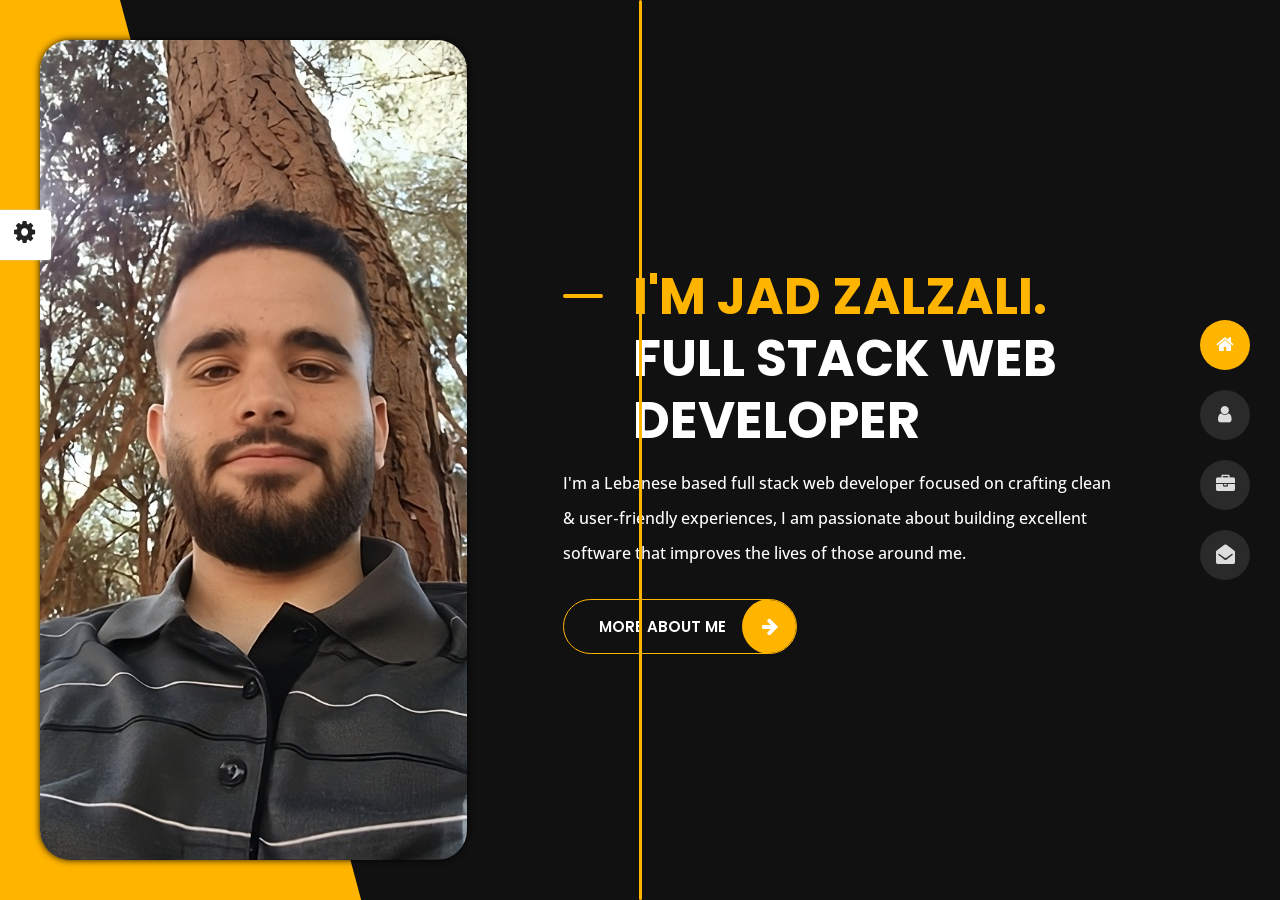
==== index.html @ dc7e5914 "dark to home" ====
﻿<!DOCTYPE html>
<html lang="en">
  
<!-- Mirrored from slimhamdi.net/tunis/demos/dark.html by HTTrack Website Copier/3.x [XR&CO'2014], Sun, 15 Jun 2025 19:54:35 GMT -->
<head>
    <meta charset="utf-8">
    <title>Tunis - Personal Portfolio</title>
    <meta name="viewport" content="width=device-width, initial-scale=1">
    <!-- Template Google Fonts -->
    <link href="https://fonts.googleapis.com/css?family=Poppins:400,400i,500,500i,600,600i,700,700i,800,800i,900,900i" rel="stylesheet">
    <link href="https://fonts.googleapis.com/css?family=Open+Sans:300,400,400i,600,600i,700" rel="stylesheet">
    <!-- Template CSS Files -->
    <link href="css/bootstrap.min.css" rel="stylesheet">
    <link href="css/component.css" rel="stylesheet">
    <link href="css/circle.css" rel="stylesheet">
    <link href="css/font-awesome.min.css" rel="stylesheet">
    <link href="css/style.css" rel="stylesheet">
    <!-- CSS Skin File -->
    <link href="css/skins/yellow.css" rel="stylesheet">
    <!-- Live Style Switcher - demo only -->
    <link rel="alternate stylesheet" type="text/css" title="blue" href="css/skins/blue.css">
    <link rel="alternate stylesheet" type="text/css" title="green" href="css/skins/green.css">
    <link rel="alternate stylesheet" type="text/css" title="yellow" href="css/skins/yellow.css">
    <link rel="alternate stylesheet" type="text/css" title="blueviolet" href="css/skins/blueviolet.css">
    <link rel="alternate stylesheet" type="text/css" title="goldenrod" href="css/skins/goldenrod.css">
    <link rel="alternate stylesheet" type="text/css" title="magenta" href="css/skins/magenta.css">
    <link rel="alternate stylesheet" type="text/css" title="orange" href="css/skins/orange.css">
    <link rel="alternate stylesheet" type="text/css" title="purple" href="css/skins/purple.css">
    <link rel="alternate stylesheet" type="text/css" title="red" href="css/skins/red.css">
    <link rel="alternate stylesheet" type="text/css" title="yellowgreen" href="css/skins/yellowgreen.css">
    <link rel="stylesheet" type="text/css" href="css/styleswitcher.css">
    <!-- Modernizr JS File -->
    <script src="js/modernizr.min.js"></script>
  </head>
  <body class="dark home-page">
    <!-- Live Style Switcher Starts - demo only -->
    <div id="switcher" class="">
      <div class="content-switcher">
        <h4>COLOR SWITCHER</h4>
        <ul>
          <li>
            <a href="#" onclick="setActiveStyleSheet('purple');" title="purple" class="color">
              <img src="img/styleswitcher/purple.png" alt="purple">
            </a>
          </li>
          <li>
            <a href="#" onclick="setActiveStyleSheet('red');" title="red" class="color">
              <img src="img/styleswitcher/red.png" alt="red">
            </a>
          </li>
          <li>
            <a href="#" onclick="setActiveStyleSheet('blueviolet');" title="blueviolet" class="color">
              <img src="img/styleswitcher/blueviolet.png" alt="blueviolet">
            </a>
          </li>
          <li>
            <a href="#" onclick="setActiveStyleSheet('blue');" title="blue" class="color">
              <img src="img/styleswitcher/blue.png" alt="blue">
            </a>
          </li>
          <li>
            <a href="#" onclick="setActiveStyleSheet('goldenrod');" title="goldenrod" class="color">
              <img src="img/styleswitcher/goldenrod.png" alt="goldenrod">
            </a>
          </li>
          <li>
            <a href="#" onclick="setActiveStyleSheet('magenta');" title="magenta" class="color">
              <img src="img/styleswitcher/magenta.png" alt="magenta">
            </a>
          </li>
          <li>
            <a href="#" onclick="setActiveStyleSheet('yellowgreen');" title="yellowgreen" class="color">
              <img src="img/styleswitcher/yellowgreen.png" alt="yellowgreen">
            </a>
          </li>
          <li>
            <a href="#" onclick="setActiveStyleSheet('orange');" title="orange" class="color">
              <img src="img/styleswitcher/orange.png" alt="orange">
            </a>
          </li>
          <li>
            <a href="#" onclick="setActiveStyleSheet('green');" title="green" class="color">
              <img src="img/styleswitcher/green.png" alt="green">
            </a>
          </li>
          <li>
            <a href="#" onclick="setActiveStyleSheet('yellow');" title="yellow" class="color">
              <img src="img/styleswitcher/yellow.png" alt="yellow">
            </a>
          </li>
        </ul>
        <h4>TRANSITION DIRECTION</h4>
        <div class="flex justify-between transition-direction">
          <div id="cornertopleft">
            <div class="arrow cornertopleft"></div>
          </div>
          <div class="active" id="top">
            <div class="arrow top"></div>
          </div>
          <div id="cornertopright">
            <div class="arrow cornertopright"></div>
          </div>
        </div>
        <div class="flex justify-between transition-direction">
          <div id="left">
            <div class="arrow left"></div>
          </div>
          <div id="right">
            <div class="arrow right"></div>
          </div>
        </div>
        <div class="flex justify-between transition-direction">
          <div id="cornerbottomleft">
            <div class="arrow cornerbottomleft"></div>
          </div>
          <div id="bottom">
            <div class="arrow bottom"></div>
          </div>
          <div id="cornerbottomright">
            <div class="arrow cornerbottomright"></div>
          </div>
        </div>
        <span>Navigate between sections to see the effect.</span>
        <div id="hideSwitcher">&times;</div>
      </div>
    </div>
    <div id="showSwitcher" class="styleSecondColor">
      <i class="fa fa-cog fa-spin"></i>
    </div>
    <!-- Live Style Switcher Ends - demo only -->
    <!-- PRELOADER STARTS -->
    <div id="preloader">
      <div class="line"></div>
    </div>
    <!-- PRELOADER ENDS -->
    <!-- Header Starts -->
    <header class="header" id="navbar-collapse-toggle">
      <!-- Fixed Navigation Starts -->
      <ul id="desktop-nav" class="icon-menu d-none d-lg-block">
        <li class="icon-box desktop-nav-element active">
          <i class="fa fa-home"></i>
          <div>
            <h2>Home</h2>
          </div>
        </li>
        <li class="icon-box desktop-nav-element">
          <i class="fa fa-user"></i>
          <div>
            <h2>About</h2>
          </div>
        </li>
        <li class="icon-box desktop-nav-element">
          <i class="fa fa-briefcase"></i>
          <div>
            <h2>Portfolio</h2>
          </div>
        </li>
        <li class="icon-box desktop-nav-element">
          <i class="fa fa-envelope-open"></i>
          <div>
            <h2>Contact</h2>
          </div>
        </li>
        <!--<li class="icon-box desktop-nav-element">
          <i class="fa fa-comments"></i>
          <div>
            <h2>Blog</h2>
          </div>
        </li>-->
      </ul>
      <!-- Fixed Navigation Ends -->
      <!-- Mobile Menu Starts -->
      <nav class="d-block d-lg-none">
        <div class="inputmobile" id="inputmobile">
          <div id="trigger-mobile" class="trigger-mobile">
            <span></span>
            <span></span>
            <span></span>
          </div>
          <ul class="list-unstyled" id="mobile-nav">
            <li class="mobile-nav-element home-link active">
              <div>
                <i class="fa fa-home"></i>
                <span>Home</span>
              </div>
            </li>
            <li class="mobile-nav-element">
              <div>
                <i class="fa fa-user"></i>
                <span>About</span>
              </div>
            </li>
            <li class="mobile-nav-element">
              <div>
                <i class="fa fa-folder-open"></i>
                <span>Portfolio</span>
              </div>
            </li>
            <li class="mobile-nav-element">
              <div>
                <i class="fa fa-envelope-open"></i>
                <span>Contact</span>
              </div>
            </li>
            <li class="mobile-nav-element">
              <div>
                <i class="fa fa-comments"></i>
                <span>Blog</span>
              </div>
            </li>
          </ul>
        </div>
      </nav>
      <!-- Mobile Menu Ends -->
    </header>
    <!-- Header Ends -->
    <!-- Main Content Starts -->
    <div class="pages">
      <!-- Home Starts -->
      <div class="page page--current" id="home">
        <div class="home">
          <div class="container-fluid main-container container-home p-0">
            <div class="color-block d-none d-lg-block"></div>
            <div class="row home-details-container align-items-center">
			  <img class="col-lg-4 position-fixed d-none d-lg-block" src="me.png" alt="">
              <div class="col-12 col-lg-8 offset-lg-4 home-details text-left text-sm-center text-lg-left">
                <div>
                  <img src="img/img-mobile.jpg" class="img-fluid main-img-mobile d-none d-sm-block d-lg-none" alt="my picture">
                  <h1 class="text-uppercase poppins-font">I'm Jad Zalzali. <span>Full Stack Web Developer</span>
                  </h1>
                  <p class="open-sans-font">I'm a Lebanese based full stack web developer focused on crafting clean & user‑friendly experiences, I am passionate about building excellent software that improves the lives of those around me.</p>
                  <a id="link-about" class="button">
                    <span class="button-text">more about me</span>
                    <span class="button-icon fa fa-arrow-right"></span>
                  </a>
                </div>
              </div>
            </div>
          </div>
        </div>
      </div>
      <!-- Home Ends -->
      <!-- About Starts -->
      <div class="page" id="about">
        <!-- Main Content Starts -->
        <!-- Section Title Starts -->
        <div class="title-section text-left text-sm-center">
          <h2>ABOUT <span>ME</span>
          </h2>
          <span class="title-bg">Resume</span>
        </div>
        <!-- Section Title Ends -->
        <div class="about">
          <div class="main-content">
            <div class="container">
              <div class="row">
                <!-- Personal Info Starts -->
                <div class="col-12 col-lg-5 col-xl-6">
                  <div class="row">
                    <div class="col-12">
                      <h3 class="text-uppercase custom-title mb-0 ft-wt-600">personal infos</h3>
                    </div>
                    <div class="col-12 d-block d-sm-none">
                      <img src="img/img-mobile.jpg" class="img-fluid main-img-mobile" alt="my picture">
                    </div>
                    <div class="col-6">
                      <ul class="about-list list-unstyled open-sans-font">
                        <li>
                          <span class="title">first name :</span>
                          <span class="value d-block d-sm-inline-block d-lg-block d-xl-inline-block">Jad</span>
                        </li>
                        <li>
                          <span class="title">last name :</span>
                          <span class="value d-block d-sm-inline-block d-lg-block d-xl-inline-block">Zalzali</span>
                        </li>
                        <li>
                          <span class="title">Age :</span>
                          <span class="value d-block d-sm-inline-block d-lg-block d-xl-inline-block">21 Years</span>
                        </li>
                        <li>
                          <span class="title">Nationality :</span>
                          <span class="value d-block d-sm-inline-block d-lg-block d-xl-inline-block">Lebanese</span>
                        </li>
                        <li>
                          <span class="title">Freelance :</span>
                          <span class="value d-block d-sm-inline-block d-lg-block d-xl-inline-block">Available</span>
                        </li>
                      </ul>
                    </div>
                    <div class="col-6">
                      <ul class="about-list list-unstyled open-sans-font">
                        <li>
                          <span class="title">Address :</span>
                          <span class="value d-block d-sm-inline-block d-lg-block d-xl-inline-block">Lebanon , Beirut</span>
                        </li>
                        <li>
                          <span class="title">phone :</span>
                          <span class="value d-block d-sm-inline-block d-lg-block d-xl-inline-block">+96181618383</span>
                        </li>
                        <li>
                          <span class="title">Email :</span>
                          <span class="value d-block d-sm-inline-block d-lg-block d-xl-inline-block">jadzalzali2004@gmail.com</span>
                        </li>
                        <li>
                          <span class="title">Languages :</span>
                          <span class="value d-block d-sm-inline-block d-lg-block d-xl-inline-block">English, Arabic</span>
                        </li>
                      </ul>
                    </div>
                    <div class="col-12 mt-3">
                      <a class="button" href="Jad_Zalzali_CV_.pdf" download>
                        <span class="button-text">Download CV</span>
                        <span class="button-icon fa fa-download"></span>
                      </a>
                    </div>
                  </div>
                </div>
                <!-- Personal Info Ends -->
                <!-- Boxes Starts -->
                <div class="col-12 col-lg-7 col-xl-6 mt-5 mt-lg-0">
                  <div class="row">
                    <div class="col-6">
                      <div class="box-stats with-margin">
                        <h3 class="poppins-font position-relative">3</h3>
                        <p class="open-sans-font m-0 position-relative text-uppercase">years of <span class="d-block">experience</span>
                        </p>
                      </div>
                    </div>
                    <div class="col-6">
                      <div class="box-stats with-margin">
                        <h3 class="poppins-font position-relative">10</h3>
                        <p class="open-sans-font m-0 position-relative text-uppercase">completed <span class="d-block">projects</span>
                        </p>
                      </div>
                    </div>
                  </div>
                </div>
                <!-- Boxes Ends -->
              </div>
              <hr class="separator">
              <!-- Skills Starts -->
              <div class="row">
                <div class="col-12">
                  <h3 class="text-uppercase pb-4 pb-sm-5 mb-3 mb-sm-0 text-left text-sm-center custom-title ft-wt-600">My Skills</h3>
                </div>
                <div class="col-6 col-md-3 mb-3 mb-sm-5">
                  <div class="c100 p100">
                    <span>100%</span>
                    <div class="slice">
                      <div class="bar"></div>
                      <div class="fill"></div>
                    </div>
                  </div>
                  <h6 class="text-uppercase open-sans-font text-center mt-2 mt-sm-4">html</h6>
                </div>
                <div class="col-6 col-md-3 mb-3 mb-sm-5">
                  <div class="c100 p95">
                    <span>95%</span>
                    <div class="slice">
                      <div class="bar"></div>
                      <div class="fill"></div>
                    </div>
                  </div>
                  <h6 class="text-uppercase open-sans-font text-center mt-2 mt-sm-4">javascript</h6>
                </div>
                <div class="col-6 col-md-3 mb-3 mb-sm-5">
                  <div class="c100 p95">
                    <span>95%</span>
                    <div class="slice">
                      <div class="bar"></div>
                      <div class="fill"></div>
                    </div>
                  </div>
                  <h6 class="text-uppercase open-sans-font text-center mt-2 mt-sm-4">css</h6>
                </div>
                <div class="col-6 col-md-3 mb-3 mb-sm-5">
                  <div class="c100 p90">
                    <span>90%</span>
                    <div class="slice">
                      <div class="bar"></div>
                      <div class="fill"></div>
                    </div>
                  </div>
                  <h6 class="text-uppercase open-sans-font text-center mt-2 mt-sm-4">php/Laravel</h6>
                </div>
                <div class="col-6 col-md-3 mb-3 mb-sm-5">
                  <div class="c100 p95">
                    <span>95%</span>
                    <div class="slice">
                      <div class="bar"></div>
                      <div class="fill"></div>
                    </div>
                  </div>
                  <h6 class="text-uppercase open-sans-font text-center mt-2 mt-sm-4">C#/Dotnet</h6>
                </div>
                <div class="col-6 col-md-3 mb-3 mb-sm-5">
                  <div class="c100 p70">
                    <span>70%</span>
                    <div class="slice">
                      <div class="bar"></div>
                      <div class="fill"></div>
                    </div>
                  </div>
                  <h6 class="text-uppercase open-sans-font text-center mt-2 mt-sm-4">Angular</h6>
                </div>
                <div class="col-6 col-md-3 mb-3 mb-sm-5">
                  <div class="c100 p90">
                    <span>90%</span>
                    <div class="slice">
                      <div class="bar"></div>
                      <div class="fill"></div>
                    </div>
                  </div>
                  <h6 class="text-uppercase open-sans-font text-center mt-2 mt-sm-4">ReactJS</h6>
                </div>
                <div class="col-6 col-md-3 mb-3 mb-sm-5">
                  <div class="c100 p90">
                    <span>90%</span>
                    <div class="slice">
                      <div class="bar"></div>
                      <div class="fill"></div>
                    </div>
                  </div>
                  <h6 class="text-uppercase open-sans-font text-center mt-2 mt-sm-4">React-Native</h6>
                </div>
                <div class="col-6 col-md-3 mb-3 mb-sm-5">
                  <div class="c100 p80">
                    <span>80%</span>
                    <div class="slice">
                      <div class="bar"></div>
                      <div class="fill"></div>
                    </div>
                  </div>
                  <h6 class="text-uppercase open-sans-font text-center mt-2 mt-sm-4">C++</h6>
                </div>
                <div class="col-6 col-md-3 mb-3 mb-sm-5">
                  <div class="c100 p90">
                    <span>90%</span>
                    <div class="slice">
                      <div class="bar"></div>
                      <div class="fill"></div>
                    </div>
                  </div>
                  <h6 class="text-uppercase open-sans-font text-center mt-2 mt-sm-4">Java</h6>
                </div>
                <div class="col-6 col-md-3 mb-3 mb-sm-5">
                  <div class="c100 p75">
                    <span>75%</span>
                    <div class="slice">
                      <div class="bar"></div>
                      <div class="fill"></div>
                    </div>
                  </div>
                  <h6 class="text-uppercase open-sans-font text-center mt-2 mt-sm-4">Python</h6>
                </div>
                <div class="col-6 col-md-3 mb-3 mb-sm-5">
                  <div class="c100 p75">
                    <span>75%</span>
                    <div class="slice">
                      <div class="bar"></div>
                      <div class="fill"></div>
                    </div>
                  </div>
                  <h6 class="text-uppercase open-sans-font text-center mt-2 mt-sm-4">CyberSecurity</h6>
                </div>
              </div>
              <!-- Skills Ends -->
              <hr class="separator mt-1">
              <!-- Experience & Education Starts -->
              <div class="row">
                <div class="col-12">
                  <h3 class="text-uppercase pb-5 mb-0 text-left text-sm-center custom-title ft-wt-600">Experience <span>&</span> Education </h3>
                </div>
                <div class="col-lg-6 m-15px-tb">
                  <div class="resume-box">
                    <ul>
                      <li>
                        <div class="icon">
                          <i class="fa fa-briefcase"></i>
                        </div>
                        <span class="time open-sans-font text-uppercase">October 2024 - March 2025 </span>
                        <h5 class="poppins-font text-uppercase">Laravel Backend Development Intern<span class="place open-sans-font">XpertBot Academy (Remote)</span>
                        </h5>
                        <p class="open-sans-font">
                          <ul>
                            <li>
                                Developed backend solutions with a focus on API integration, database management, and efficient code.
                            </li>
                            <li>
                                Contributed to creating database migrations and optimizing server-side performance.
                            </li>
                            <li>
                                Collaborated with the team to ensure system stability and improve user-facing features.
                            </li>
                          </ul>
                        </p>
                      </li>
                      <li>
                        <div class="icon">
                          <i class="fa fa-briefcase"></i>
                        </div>
                        <span class="time open-sans-font text-uppercase">July 2024 - September 2024</span>
                        <h5 class="poppins-font text-uppercase">Full Stack Web Development Intern <span class="place open-sans-font"> - Vanrise Solutions Company - Beirut, Lebanon (Remote)</span>
                        </h5>
                        <p class="open-sans-font">
                          <ul>
                            <li>
                                Developed full-stack applications with JavaScript, AngularJS, and ASP.NET, focusing on API design and database management.
                            </li>
                            <li>
                                Implemented data entry pages for client and phone number management, improving accuracy and user experience.
                            </li>
                            <li>
                                Collaborated with a team of 5 developers to create data reports and ensure security through password encryption.
                            </li>
                          </ul>
                        </p>
                      </li>
                      <li>
                        <div class="icon">
                          <i class="fa fa-briefcase"></i>
                        </div>
                        <span class="time open-sans-font text-uppercase">June 2024 - August 2024</span>
                        <h5 class="poppins-font text-uppercase">Full Stack Web Development Intern<span class="place open-sans-font"> - Codewave Company - Nabatieh, Lebanon(Remote)</span>
                        </h5>
                        <p class="open-sans-font">
                          <ul>
                            <li>
                                Gained hands-on experience with .NET Core and C#, contributing to a project streamlining operations for local clients.
                            </li>
                            <li>
                                Worked with Entity Framework Core to enhance database performance, increasing application speed by 20%.
                            </li>
                            <li>
                                Developed responsive web applications using ASP.NET Core, Blazor, and Web API, receiving positive feedback for user experience.
                            </li>
                        </p>
                      </li>
                    </ul>
                  </div>
                </div>
                <div class="col-lg-6 m-15px-tb">
                  <div class="resume-box">
                    <ul>
                      <li>
                        <div class="icon">
                          <i class="fa fa-graduation-cap"></i>
                        </div>
                        <span class="time open-sans-font text-uppercase">2022-2025</span>
                        <h5 class="poppins-font text-uppercase">Bachelor Degree <span class="place open-sans-font">Antonine Univeristy</span>
                        </h5>
                        <p class="open-sans-font">Finished my Bachelor's Degree majoring in Computer Science at Antonine Univeristy</p>
                      </li>
                    </ul>
                  </div>
                </div>
              </div>
              <!-- Experience & Education Ends -->
            </div>
          </div>
        </div>
        <!-- Main Content Ends -->
      </div>
      <!-- About Ends -->
      <!-- Portfolio Starts -->
      <div class="page" id="portfolio">
        <!-- Main Content Starts -->
        <div class="portfolio">
          <!-- Page Title Starts -->
          <div class="title-section text-left text-sm-center">
            <h2>my <span>portfolio</span>
            </h2>
            <span class="title-bg">works</span>
          </div>
          <!-- Page Title Ends -->
          <div class="main-content text-center">
            <div id="grid-gallery" class="container grid-gallery">
              <!-- Portfolio Grid Starts -->
              <div class="grid-wrap">
                <ul class="row grid gridlist">
                  <!-- Portfolio Item Starts -->
                  <li>
                    <figure>
                      <img src="deliveryProject.png" alt="Portolio Image">
                      <div>
                        <span>Delivery Web Application</span>
                      </div>
                    </figure>
                  </li>
                  <!-- Portfolio Item Ends -->
                  <!-- Portfolio Item Starts -->
                  
                  <!-- Portfolio Item Ends -->
                  <!-- Portfolio Item Starts -->
                  <li>
                    <figure>
                      <img src="DocuGov.png" alt="Portolio Image">
                      <div>
                        <span>Governmental Documents Preparation<br>Frontend
                      </div>
                    </figure>
                  </li>
                  <!-- Portfolio Item Ends -->
                  <!-- Portfolio Item Starts -->
                  <li>
                    <figure>
                      <img src="DocuGov2.png" alt="Portolio Image">
                      <div>
                        <span>Governmental Documents Preparation<br>Backend</span>
                      </div>
                    </figure>
                  </li>
                  <!-- Portfolio Item Ends -->
                  <!-- Portfolio Item Starts -->
                  <li>
                    <figure>
                      <img src="TaskProject.png" alt="Portolio Image">
                      <div>
                        <span>Task Management System</span>
                      </div>
                    </figure>
                  </li>
                </ul>
              </div>
              <!-- Portfolio Grid Ends -->
              <!-- Portfolio Details Starts -->
              <div class="slideshow">
                <ul>
                  <li>
                    <figure>
                      <!-- Project Details Starts -->
                      <figcaption>
                        <h3>Youtube Project</h3>
                        <div class="row open-sans-font">
                          <div class="col-6 mb-2">
                            <i class="fa fa-file-text-o pr-2"></i>
                            <span class="project-label">Project </span>: <span class="ft-wt-600 uppercase">Delivery Application</span>
                          </div>
                          <div class="col-6 mb-2">
                            <i class="fa fa-user-o pr-2"></i>
                            <span class="project-label">Technology Used </span>: <span class="ft-wt-600 uppercase">Laravel (MVC)</span>
                          </div>
                          <div class="col-6 mb-2">
                            <i class="fa fa-code pr-2"></i>
                            <span class="project-label">Purpose </span>: <span class="ft-wt-600 uppercase">Personal Project</span>
                          </div>
                          <div class="col-6 mb-2">
                            <i class="fa fa-external-link pr-2"></i>
                            <span class="project-label">Preview </span>: <span class="ft-wt-600 uppercase">
                              <a href="https://youtu.be/VWlkhI1VOcM" target="_blank">Watch Demo</a>
                            </span>
                          </div>
                        </div>
                      </figcaption>
                      <!-- Project Details Ends -->
                      <!-- Main Project Content Starts -->
                      <div class="videocontainer">
                        <iframe class="youtube-video" src="https://www.youtube.com/embed/VWlkhI1VOcM?enablejsapi=1&amp;version=3&amp;playerapiid=ytplayer" allowfullscreen></iframe>
                      </div>
                      <!-- Main Project Content Ends -->
                    </figure>
                  </li>
                  <li>
                    <figure>
                      <!-- Project Details Starts -->
                      <figcaption>
                        <h3>Youtube Project</h3>
                        <div class="row open-sans-font">
                          <div class="col-6 mb-2">
                            <i class="fa fa-file-text-o pr-2"></i>
                            <span class="project-label">Project </span>: <span class="ft-wt-600 uppercase">Governmental Documents Preparation</span>
                          </div>
                          <div class="col-6 mb-2">
                            <i class="fa fa-user-o pr-2"></i>
                            <span class="project-label">Technology Used </span>: <span class="ft-wt-600 uppercase">Frontend (React Native)</span>
                          </div>
                          <div class="col-6 mb-2">
                            <i class="fa fa-code pr-2"></i>
                            <span class="project-label">Purpose </span>: <span class="ft-wt-600 uppercase">Personal Project</span>
                          </div>
                          <div class="col-6 mb-2">
                            <i class="fa fa-external-link pr-2"></i>
                            <span class="project-label">Preview </span>: <span class="ft-wt-600 uppercase">
                              <!--<a href="#" target="_blank">Preview</a>-->
                              <p>Pending...</p>
                            </span>
                          </div>
                        </div>
                      </figcaption>
                      


                      <!--
                      <div id="slider" class="carousel slide portfolio-slider" data-ride="carousel" data-interval="false">
                        <ol class="carousel-indicators">
                          <li data-target="#slider" data-slide-to="0" class="active"></li>
                          <li data-target="#slider" data-slide-to="1"></li>
                          <li data-target="#slider" data-slide-to="2"></li>
                        </ol>
                        <div class="carousel-inner">
                          <div class="carousel-item active">
                            <img src="img/projects/project-3.jpg" alt="slide 1">
                          </div>
                          <div class="carousel-item">
                            <img src="img/projects/project-2.jpg" alt="slide 2">
                          </div>
                          <div class="carousel-item">
                            <img src="img/projects/project-1.jpg" alt="slide 3">
                          </div>
                        </div>
                      </div>-->
                      <img src="underconstruction.png" alt="Portolio Image">
                      <!-- Main Project Content Ends -->
                    </figure>
                  </li>
                  <!-- Portfolio Item Detail Ends -->
                  <!-- Portfolio Item Detail Starts -->
                  <li>
                    <figure>
                      <!-- Project Details Starts -->
                      <figcaption>
                        <h3>Youtube Project</h3>
                        <div class="row open-sans-font">
                          <div class="col-6 mb-2">
                            <i class="fa fa-file-text-o pr-2"></i>
                            <span class="project-label">Project </span>: <span class="ft-wt-600 uppercase">Governmental Documents Preparation</span>
                          </div>
                          <div class="col-6 mb-2">
                            <i class="fa fa-user-o pr-2"></i>
                            <span class="project-label">Technology Used </span>: <span class="ft-wt-600 uppercase">Backend (Node.js - Express.js)</span>
                          </div>
                          <div class="col-6 mb-2">
                            <i class="fa fa-code pr-2"></i>
                            <span class="project-label">Purpose </span>: <span class="ft-wt-600 uppercase">Final Year Project</span>
                          </div>
                          <div class="col-6 mb-2">
                            <i class="fa fa-external-link pr-2"></i>
                            <span class="project-label">Preview </span>: <span class="ft-wt-600 uppercase">
                              <!--<a href="#" target="_blank">www.envato.com</a>-->
                              <p>Pending...</p>
                            </span>
                          </div>
                        </div>
                      </figcaption>
                      <!-- Project Details Ends -->
                      <!-- Main Project Content Starts -->
                      <img src="underconstruction.png" alt="Project Under Construction" style="width: 100%; max-height: 400px;">
                      <!-- Main Project Content Ends -->
                    </figure>
                  </li>
                  <!-- Portfolio Item Detail Ends -->
                  <!-- Portfolio Item Detail Starts -->
                  <li>
                    <figure>
                      <!-- Project Details Starts -->
                      <figcaption>
                        <h3>Youtube Project</h3>
                        <div class="row open-sans-font">
                          <div class="col-6 mb-2">
                            <i class="fa fa-file-text-o pr-2"></i>
                            <span class="project-label">Project </span>: <span class="ft-wt-600 uppercase">Task Management System</span>
                          </div>
                          <div class="col-6 mb-2">
                            <i class="fa fa-user-o pr-2"></i>
                            <span class="project-label">Technology Used </span>: <span class="ft-wt-600 uppercase">(Dotnet entity framework)</span>
                          </div>
                          <div class="col-6 mb-2">
                            <i class="fa fa-code pr-2"></i>
                            <span class="project-label">Purpose </span>: <span class="ft-wt-600 uppercase">Personal Project</span>
                          </div>
                          <div class="col-6 mb-2">
                            <i class="fa fa-external-link pr-2"></i>
                            <span class="project-label">Preview </span>: <span class="ft-wt-600 uppercase">
                              <a href="https://youtu.be/h3PKawi5094" target="_blank">View Demo</a>
                            </span>
                          </div>
                        </div>
                      </figcaption>
                      <!-- Project Details Ends -->
                      <!-- Main Project Content Starts -->
                      <div class="videocontainer">
                        <iframe class="youtube-video" src="https://www.youtube.com/embed/h3PKawi5094?enablejsapi=1&amp;version=3&amp;playerapiid=ytplayer" allowfullscreen></iframe>
                      </div>                      <!-- Main Project Content Ends -->
                    </figure>
                  </li>
                </ul>
                <!-- Portfolio Navigation Starts -->
                <nav>
                  <span class="icon nav-prev">
                    <img src="img/projects/navigation/left-arrow.png" alt="previous">
                  </span>
                  <span class="icon nav-next">
                    <img src="img/projects/navigation/right-arrow.png" alt="next">
                  </span>
                  <span class="nav-close">
                    <img src="img/projects/navigation/close-button.png" alt="close">
                  </span>
                </nav>
                <!-- Portfolio Navigation Ends -->
              </div>
            </div>
          </div>
        </div>
        <!-- Main Content Ends -->
      </div>
      <!-- Portfolio Ends -->
      <!-- Contact Starts -->
      <div class="page" id="contact">
        <div class="contact">
          <div class="title-section text-left text-sm-center">
            <h2>get in <span>touch</span>
            </h2>
            <span class="title-bg">contact</span>
          </div>
          <div class="main-content">
            <div class="container">
              <div class="row">
                <!-- Left Side Starts -->
                <div class="col-12 col-lg-4">
                  <h3 class="text-uppercase custom-title mb-0 ft-wt-600 pb-3">Don't be shy !</h3>
                  <p class="open-sans-font mb-3">Feel free to get in touch with me. I am always open to discussing new projects, creative ideas or opportunities to be part of your visions.</p>
                  <p class="open-sans-font custom-span-contact position-relative">
                    <i class="fa fa-envelope-open position-absolute"></i>
                    <span class="d-block">mail me</span>jadzalzali2004@mail.com
                  </p>
                  <p class="open-sans-font custom-span-contact position-relative">
                    <i class="fa fa-phone-square position-absolute"></i>
                    <span class="d-block">call me</span>+96181618383
                  </p>
                  <ul class="social list-unstyled pt-1 mb-5">
                    <li class="facebook">
                      <a title="Facebook" href="https://www.facebook.com/jad.zalzali.98" target="_blank">
                        <i class="fa fa-facebook"></i>
                      </a>
                    </li>
                    <li class="instagram">
                      <a title="instagram" href="https://www.instagram.com/jad_zalzali/" target="_blank">
                        <i class="fa fa-instagram"></i>
                      </a>
                    </li>
                    <li class="twitter">
                      <a title="Twitter" href="https://x.com/Jad01187709" target="_blank">
                        <i class="fa fa-twitter"></i>
                      </a>
                    </li>
                    <li class="youtube">
                      <a title="Youtube" href="https://www.youtube.com/@jad6174" target="_blank">
                        <i class="fa fa-youtube"></i>
                      </a>
                    </li>
                    <li class="linkedin">
                      <a title="linkedin" href="#" target="_blank">
                        <i class="fa fa-linkedin"></i>
                      </a>
                    </li>
                  </ul>
                </div>
                <!-- Left Side Ends -->
                <!-- Contact Form Starts -->
                <div class="col-12 col-lg-8">
                  <form class="contactform" method="post" action="https://slimhamdi.net/tunis/demos/php/process-form.php" id="contact-form">
                    <div class="contactform">
                      <div class="row">
                        <div class="col-12 col-md-4">
                          <input autocomplete="off" type="text" name="user_name" placeholder="YOUR NAME">
                        </div>
                        <div class="col-12 col-md-4">
                          <input autocomplete="off" type="email" name="user_email" placeholder="YOUR EMAIL">
                        </div>
                        <div class="col-12 col-md-4">
                          <input autocomplete="off" type="text" name="subject" placeholder="YOUR SUBJECT">
                        </div>
                        <div class="col-12">
                          <textarea name="message" placeholder="YOUR MESSAGE"></textarea>
                          <button type="submit" class="button">
                            <span class="button-text">Send Message</span>
                            <span class="button-icon fa fa-send"></span>
                          </button>
                        </div>
                        <div class="col-12 form-message">
                          <span class="output_message text-center font-weight-600 text-uppercase"></span>
                        </div>
                      </div>
                    </div>
                  </form>
                </div>
                <!-- Contact Form Ends -->
              </div>
            </div>
          </div>
        </div>
      </div>
      <!-- Contact Ends -->
      <!-- Blog Starts -->
      <div class="page" id="blog">
        <div class="blog">
          <!-- Page Title Starts -->
          <div class="title-section text-left text-sm-center">
            <h2>my <span>blog</span>
            </h2>
            <span class="title-bg">posts</span>
          </div>
          <!-- Page Title Ends -->
          <!-- Main Content Starts -->
          <div class="main-content">
            <div class="container">
              <!-- Articles Starts -->
              <div class="row">
                <!-- Article Starts -->
                <div class="col-12 col-md-6 col-lg-6 col-xl-4 mb-30">
                  <article class="post-container">
                    <div class="post-thumb">
                      <a href="blog-post-dark.html" class="d-block position-relative overflow-hidden">
                        <img src="img/blog/blog-post-1.jpg" class="img-fluid" alt="Blog Post">
                      </a>
                    </div>
                    <div class="post-content">
                      <div class="entry-header">
                        <h3>
                          <a href="blog-post-dark.html">How to Own Your Audience by Creating an Email List</a>
                        </h3>
                      </div>
                      <div class="entry-content open-sans-font">
                        <p>Lorem ipsum dolor sit amet, consetetur sadipscing elitr, sed diam nonumy eirmod tempor invidunt ut labore... </p>
                      </div>
                    </div>
                  </article>
                </div>
                <!-- Article Ends -->
                <!-- Article Starts -->
                <div class="col-12 col-md-6 col-lg-6 col-xl-4 mb-30">
                  <article class="post-container">
                    <div class="post-thumb">
                      <a href="blog-post-dark.html" class="d-block position-relative overflow-hidden">
                        <img src="img/blog/blog-post-2.jpg" class="img-fluid" alt="">
                      </a>
                    </div>
                    <div class="post-content">
                      <div class="entry-header">
                        <h3>
                          <a href="blog-post-dark.html">Top 10 Toolkits for Deep Learning in 2020</a>
                        </h3>
                      </div>
                      <div class="entry-content open-sans-font">
                        <p>Lorem ipsum dolor sit amet, consetetur sadipscing elitr, sed diam nonumy eirmod tempor invidunt ut labore... </p>
                      </div>
                    </div>
                  </article>
                </div>
                <!-- Article Ends -->
                <!-- Article Starts -->
                <div class="col-12 col-md-6 col-lg-6 col-xl-4 mb-30">
                  <article class="post-container">
                    <div class="post-thumb">
                      <a href="blog-post-dark.html" class="d-block position-relative overflow-hidden">
                        <img src="img/blog/blog-post-3.jpg" class="img-fluid" alt="">
                      </a>
                    </div>
                    <div class="post-content">
                      <div class="entry-header">
                        <h3>
                          <a href="blog-post-dark.html">Everything You Need to Know About Web Accessibility</a>
                        </h3>
                      </div>
                      <div class="entry-content open-sans-font">
                        <p>Lorem ipsum dolor sit amet, consetetur sadipscing elitr, sed diam nonumy eirmod tempor invidunt ut labore... </p>
                      </div>
                    </div>
                  </article>
                </div>
                <!-- Article Ends -->
                <!-- Article Starts -->
                <div class="col-12 col-md-6 col-lg-6 col-xl-4 mb-30">
                  <article class="post-container">
                    <div class="post-thumb">
                      <a href="blog-post-dark.html" class="d-block position-relative overflow-hidden">
                        <img src="img/blog/blog-post-4.jpg" class="img-fluid" alt="">
                      </a>
                    </div>
                    <div class="post-content">
                      <div class="entry-header">
                        <h3>
                          <a href="blog-post-dark.html">How to Inject Humor & Comedy Into Your Brand</a>
                        </h3>
                      </div>
                      <div class="entry-content open-sans-font">
                        <p>Lorem ipsum dolor sit amet, consetetur sadipscing elitr, sed diam nonumy eirmod tempor invidunt ut labore... </p>
                      </div>
                    </div>
                  </article>
                </div>
                <!-- Article Ends -->
                <!-- Article Starts -->
                <div class="col-12 col-md-6 col-lg-6 col-xl-4 mb-30">
                  <article class="post-container">
                    <div class="post-thumb">
                      <a href="blog-post-dark.html" class="d-block position-relative overflow-hidden">
                        <img src="img/blog/blog-post-5.jpg" class="img-fluid" alt="">
                      </a>
                    </div>
                    <div class="post-content">
                      <div class="entry-header">
                        <h3>
                          <a href="blog-post-dark.html">Women in Web Design: How To Achieve Success</a>
                        </h3>
                      </div>
                      <div class="entry-content open-sans-font">
                        <p>Lorem ipsum dolor sit amet, consetetur sadipscing elitr, sed diam nonumy eirmod tempor invidunt ut labore... </p>
                      </div>
                    </div>
                  </article>
                </div>
                <!-- Article Ends -->
                <!-- Article Starts -->
                <div class="col-12 col-md-6 col-lg-6 col-xl-4 mb-30">
                  <article class="post-container">
                    <div class="post-thumb">
                      <a href="blog-post-dark.html" class="d-block position-relative overflow-hidden">
                        <img src="img/blog/blog-post-6.jpg" class="img-fluid" alt="">
                      </a>
                    </div>
                    <div class="post-content">
                      <div class="entry-header">
                        <h3>
                          <a href="blog-post-dark.html">Evergreen versus topical content: An overview</a>
                        </h3>
                      </div>
                      <div class="entry-content open-sans-font">
                        <p>Lorem ipsum dolor sit amet, consetetur sadipscing elitr, sed diam nonumy eirmod tempor invidunt ut labore... </p>
                      </div>
                    </div>
                  </article>
                </div>
                <!-- Article Ends -->
                <!-- Pagination Starts -->
                <div class="col-12 mt-4">
                  <nav>
                    <ul class="pagination justify-content-center mb-0">
                      <li class="page-item">
                        <a class="page-link" href="#">1</a>
                      </li>
                      <li class="page-item active">
                        <a class="page-link" href="#">2</a>
                      </li>
                      <li class="page-item">
                        <a class="page-link" href="#">3</a>
                      </li>
                      <li class="page-item">
                        <a class="page-link" href="#">4</a>
                      </li>
                    </ul>
                  </nav>
                </div>
                <!-- Pagination Ends -->
              </div>
              <!-- Articles Ends -->
            </div>
          </div>
        </div>
      </div>
      <!-- Blog Ends -->
    </div>
    <!-- Main Content Ends -->
    <!-- Template JS Files -->
    <script src="js/jquery-3.7.1.min.js"></script>
    <script src="js/styleswitcher.js"></script>
    <script src="js/imagesloaded.pkgd.min.js"></script>
    <script src="js/masonry.pkgd.min.js"></script>
    <script src="js/classie.js"></script>
    <script src="js/main.js"></script>
    <script src="js/cbpGridGallery.js"></script>
    <script src="js/jquery.hoverdir.js"></script>
    <script src="js/bootstrap.js"></script>
    <script src="js/popper.min.js"></script>
    <script src="js/menu.js"></script>
    <script src="js/custom.js"></script>
    <script src="https://cdn.emailjs.com/dist/email.min.js"></script>
    <script>
    (function(){
      emailjs.init("jLlNNLdyX1EJsnMWk");
    })();

    document.getElementById("contact-form").addEventListener("submit", function(event) {
      event.preventDefault();

      emailjs.sendForm("service_yrd059e", "template_w1n5iji", this)
      .then(function() {
        alert("Message sent successfully!");
        document.getElementById("contact-form").reset();
      }, function(error) {
        alert("Failed to send message. Please try again.");
        console.log(error);
      });
    });
    </script>
  </body>

<!-- Mirrored from slimhamdi.net/tunis/demos/dark.html by HTTrack Website Copier/3.x [XR&CO'2014], Sun, 15 Jun 2025 19:54:54 GMT -->
</html>
---- css/component.css ----
html,
body {
	min-height: 100vh;
	overflow-x: hidden;
}

.js .pages {
	position: relative;
	width: 100vw;
	height: 100vh;
	z-index: 0;
	overflow: hidden;
}

.page {
	display: -webkit-box;
	display: -ms-flexbox;
	display: flex;
	-webkit-box-orient: vertical;
	-webkit-box-direction: normal;
	-ms-flex-direction: column;
	flex-direction: column;
}

.js .page {
	position: absolute;
	top: 0;
	left: 0;
	width: 100%;
	height: 100%;
	visibility: hidden;
	z-index: 1;
	min-height: 100%;
	opacity: 0;
}

.js .page--current {
	visibility: visible;
	position: relative;
	overflow: auto;
	opacity: 1;
}

/* Revealers */

.revealer {
	width: 100vw;
	height: 100vh;
	position: fixed;
	z-index: 1000;
	pointer-events: none;
}

.revealer--cornertopleft,
.revealer--cornertopright,
.revealer--cornerbottomleft,
.revealer--cornerbottomright {
	top: 50%;
	left: 50%;
}

.revealer--top,
.revealer--bottom {
	left: 0;
}

.revealer--right,
.revealer--left {
	top: 50%;
	left: 50%;
}

.revealer--top {
	bottom: 100%;
}

.revealer--bottom {
	top: 100%;
}

.revealer__layer {
	position: absolute;
	width: 100%;
	height: 100%;
	top: 0;
	left: 0;
	background: #ddd;
}

.dark .revealer__layer:first-child,
.dark .revealer__layer:nth-child(3) {
	background-color: #222 !important;
}

.light .revealer__layer:first-child,
.light .revealer__layer:nth-child(3) {
	background-color: #eee !important;
}

/* Revealer effects */


/* One layer effect (effect-1) */

.anim--effect-1 .page:first-child {
	background: #605BD4;
}

.anim--effect-1 .page:nth-child(2) {
	background: #FF6EAE;
}

.anim--effect-1 .revealer--animate .revealer__layer {
	-webkit-animation: anim-effect-1 1.5s cubic-bezier(0.2, 1, 0.3, 1) forwards;
	animation: anim-effect-1 1.5s cubic-bezier(0.2, 1, 0.3, 1) forwards;
}

@-webkit-keyframes anim-effect-1 {
	0% {
		-webkit-transform: translate3d(0, 0, 0);
		transform: translate3d(0, 0, 0);
	}
	35%,
	65% {
		-webkit-transform: translate3d(0, -100%, 0);
		transform: translate3d(0, -100%, 0);
	}
	100% {
		-webkit-transform: translate3d(0, -200%, 0);
		transform: translate3d(0, -200%, 0);
	}
}

@keyframes anim-effect-1 {
	0% {
		-webkit-transform: translate3d(0, 0, 0);
		transform: translate3d(0, 0, 0);
	}
	35%,
	65% {
		-webkit-transform: translate3d(0, -100%, 0);
		transform: translate3d(0, -100%, 0);
	}
	100% {
		-webkit-transform: translate3d(0, -200%, 0);
		transform: translate3d(0, -200%, 0);
	}
}


/* Two layer effect (effect-2) */

.anim--effect-2 .page:first-child {
	background: #9cdab1;
}

.anim--effect-2 .page:nth-child(2) {
	background: #F9C969;
}

.anim--effect-2 .revealer--animate .revealer__layer {
	-webkit-animation: anim-effect-2-1 1.5s cubic-bezier(0.7, 0, 0.3, 1) forwards;
	animation: anim-effect-2-1 1.5s cubic-bezier(0.7, 0, 0.3, 1) forwards;
}

.anim--effect-2 .revealer--animate .revealer__layer:nth-child(2) {
	-webkit-animation-name: anim-effect-2-2;
	animation-name: anim-effect-2-2;
}

@-webkit-keyframes anim-effect-2-1 {
	0% {
		-webkit-transform: translate3d(0, 0, 0);
		transform: translate3d(0, 0, 0);
	}
	30%,
	70% {
		-webkit-transform: translate3d(0, -100%, 0);
		transform: translate3d(0, -100%, 0);
		-webkit-animation-timing-function: cubic-bezier(0.7, 0, 0.3, 1);
		animation-timing-function: cubic-bezier(0.7, 0, 0.3, 1);
	}
	100% {
		-webkit-transform: translate3d(0, -200%, 0);
		transform: translate3d(0, -200%, 0);
	}
}

@keyframes anim-effect-2-1 {
	0% {
		-webkit-transform: translate3d(0, 0, 0);
		transform: translate3d(0, 0, 0);
	}
	30%,
	70% {
		-webkit-transform: translate3d(0, -100%, 0);
		transform: translate3d(0, -100%, 0);
		-webkit-animation-timing-function: cubic-bezier(0.7, 0, 0.3, 1);
		animation-timing-function: cubic-bezier(0.7, 0, 0.3, 1);
	}
	100% {
		-webkit-transform: translate3d(0, -200%, 0);
		transform: translate3d(0, -200%, 0);
	}
}

@-webkit-keyframes anim-effect-2-2 {
	0%,
	14.5% {
		-webkit-transform: translate3d(0, 0, 0);
		transform: translate3d(0, 0, 0);
	}
	37.5%,
	62.5% {
		-webkit-transform: translate3d(0, -100%, 0);
		transform: translate3d(0, -100%, 0);
		-webkit-animation-timing-function: cubic-bezier(0.7, 0, 0.3, 1);
		animation-timing-function: cubic-bezier(0.7, 0, 0.3, 1);
	}
	85.5%,
	100% {
		-webkit-transform: translate3d(0, -200%, 0);
		transform: translate3d(0, -200%, 0);
	}
}

@keyframes anim-effect-2-2 {
	0%,
	14.5% {
		-webkit-transform: translate3d(0, 0, 0);
		transform: translate3d(0, 0, 0);
	}
	37.5%,
	62.5% {
		-webkit-transform: translate3d(0, -100%, 0);
		transform: translate3d(0, -100%, 0);
		-webkit-animation-timing-function: cubic-bezier(0.7, 0, 0.3, 1);
		animation-timing-function: cubic-bezier(0.7, 0, 0.3, 1);
	}
	85.5%,
	100% {
		-webkit-transform: translate3d(0, -200%, 0);
		transform: translate3d(0, -200%, 0);
	}
}


/* Three layer effect (effect-3) */

.anim--effect-3 .revealer--animate .revealer__layer {
	-webkit-animation: anim-effect-3-1 1.5s cubic-bezier(0.550, 0.055, 0.675, 0.190) forwards;
	animation: anim-effect-3-1 1.5s cubic-bezier(0.550, 0.055, 0.675, 0.190) forwards;
}

.anim--effect-3 .revealer--animate .revealer__layer:nth-child(2) {
	-webkit-animation-name: anim-effect-3-2;
	animation-name: anim-effect-3-2;
}

.anim--effect-3 .revealer--animate .revealer__layer:nth-child(3) {
	-webkit-animation-name: anim-effect-3-3;
	animation-name: anim-effect-3-3;
}

@-webkit-keyframes anim-effect-3-1 {
	0% {
		-webkit-transform: translate3d(0, 0, 0);
		transform: translate3d(0, 0, 0);
	}
	25%,
	75% {
		-webkit-transform: translate3d(0, -100%, 0);
		transform: translate3d(0, -100%, 0);
		-webkit-animation-timing-function: cubic-bezier(0.215, 0.610, 0.355, 1.000);
		animation-timing-function: cubic-bezier(0.215, 0.610, 0.355, 1.000);
	}
	100% {
		-webkit-transform: translate3d(0, -200%, 0);
		transform: translate3d(0, -200%, 0);
	}
}

@keyframes anim-effect-3-1 {
	0% {
		-webkit-transform: translate3d(0, 0, 0);
		transform: translate3d(0, 0, 0);
	}
	25%,
	75% {
		-webkit-transform: translate3d(0, -100%, 0);
		transform: translate3d(0, -100%, 0);
		-webkit-animation-timing-function: cubic-bezier(0.215, 0.610, 0.355, 1.000);
		animation-timing-function: cubic-bezier(0.215, 0.610, 0.355, 1.000);
	}
	100% {
		-webkit-transform: translate3d(0, -200%, 0);
		transform: translate3d(0, -200%, 0);
	}
}

@-webkit-keyframes anim-effect-3-2 {
	0%,
	12.5% {
		-webkit-transform: translate3d(0, 0, 0);
		transform: translate3d(0, 0, 0);
	}
	37.5%,
	62.5% {
		-webkit-transform: translate3d(0, -100%, 0);
		transform: translate3d(0, -100%, 0);
		-webkit-animation-timing-function: cubic-bezier(0.215, 0.610, 0.355, 1.000);
		animation-timing-function: cubic-bezier(0.215, 0.610, 0.355, 1.000);
	}
	87.5%,
	100% {
		-webkit-transform: translate3d(0, -200%, 0);
		transform: translate3d(0, -200%, 0);
	}
}

@keyframes anim-effect-3-2 {
	0%,
	12.5% {
		-webkit-transform: translate3d(0, 0, 0);
		transform: translate3d(0, 0, 0);
	}
	37.5%,
	62.5% {
		-webkit-transform: translate3d(0, -100%, 0);
		transform: translate3d(0, -100%, 0);
		-webkit-animation-timing-function: cubic-bezier(0.215, 0.610, 0.355, 1.000);
		animation-timing-function: cubic-bezier(0.215, 0.610, 0.355, 1.000);
	}
	87.5%,
	100% {
		-webkit-transform: translate3d(0, -200%, 0);
		transform: translate3d(0, -200%, 0);
	}
}

@-webkit-keyframes anim-effect-3-3 {
	0%,
	25% {
		-webkit-transform: translate3d(0, 0, 0);
		transform: translate3d(0, 0, 0);
		-webkit-animation-timing-function: cubic-bezier(0.645, 0.045, 0.355, 1.000);
		animation-timing-function: cubic-bezier(0.645, 0.045, 0.355, 1.000);
	}
	75%,
	100% {
		-webkit-transform: translate3d(0, -200%, 0);
		transform: translate3d(0, -200%, 0);
	}
}

@keyframes anim-effect-3-3 {
	0%,
	25% {
		-webkit-transform: translate3d(0, 0, 0);
		transform: translate3d(0, 0, 0);
		-webkit-animation-timing-function: cubic-bezier(0.645, 0.045, 0.355, 1.000);
		animation-timing-function: cubic-bezier(0.645, 0.045, 0.355, 1.000);
	}
	75%,
	100% {
		-webkit-transform: translate3d(0, -200%, 0);
		transform: translate3d(0, -200%, 0);
	}
}


/* Forth effect */

.anim--effect-4 .page:first-child {
	background: #28282D;
}

.anim--effect-4 .page:nth-child(2) {
	background: #F15C5C;
}

.anim--effect-4 .page--animate-top .quote {
	-webkit-animation: moveQuoteTop 1.5s forwards;
	animation: moveQuoteTop 1.5s forwards;
}

@-webkit-keyframes moveQuoteTop {
	0%,
	65% {
		-webkit-transform: translate3d(0, -75px, 0);
		transform: translate3d(0, -75px, 0);
	}
	100% {
		-webkit-transform: translate3d(0, 0, 0);
		transform: translate3d(0, 0, 0);
	}
}

@keyframes moveQuoteTop {
	0%,
	65% {
		-webkit-transform: translate3d(0, -75px, 0);
		transform: translate3d(0, -75px, 0);
	}
	100% {
		-webkit-transform: translate3d(0, 0, 0);
		transform: translate3d(0, 0, 0);
	}
}

.anim--effect-4 .page--animate-bottom .quote {
	-webkit-animation: moveQuoteBottom 1.5s forwards;
	animation: moveQuoteBottom 1.5s forwards;
}

@-webkit-keyframes moveQuoteBottom {
	0%,
	65% {
		-webkit-transform: translate3d(0, 75px, 0);
		transform: translate3d(0, 75px, 0);
	}
	100% {
		-webkit-transform: translate3d(0, 0, 0);
		transform: translate3d(0, 0, 0);
	}
}

@keyframes moveQuoteBottom {
	0%,
	65% {
		-webkit-transform: translate3d(0, 75px, 0);
		transform: translate3d(0, 75px, 0);
	}
	100% {
		-webkit-transform: translate3d(0, 0, 0);
		transform: translate3d(0, 0, 0);
	}
}

.anim--effect-4 .page--animate-left .quote {
	-webkit-animation: moveQuoteLeft 1.5s forwards;
	animation: moveQuoteLeft 1.5s forwards;
}

@-webkit-keyframes moveQuoteLeft {
	0%,
	65% {
		-webkit-transform: translate3d(-75px, 0, 0);
		transform: translate3d(-75px, 0, 0);
	}
	100% {
		-webkit-transform: translate3d(0, 0, 0);
		transform: translate3d(0, 0, 0);
	}
}

@keyframes moveQuoteLeft {
	0%,
	65% {
		-webkit-transform: translate3d(-75px, 0, 0);
		transform: translate3d(-75px, 0, 0);
	}
	100% {
		-webkit-transform: translate3d(0, 0, 0);
		transform: translate3d(0, 0, 0);
	}
}

.anim--effect-4 .page--animate-right .quote {
	-webkit-animation: moveQuoteRight 1.5s forwards;
	animation: moveQuoteRight 1.5s forwards;
}

@-webkit-keyframes moveQuoteRight {
	0%,
	65% {
		-webkit-transform: translate3d(75px, 0, 0);
		transform: translate3d(75px, 0, 0);
	}
	100% {
		-webkit-transform: translate3d(0, 0, 0);
		transform: translate3d(0, 0, 0);
	}
}

@keyframes moveQuoteRight {
	0%,
	65% {
		-webkit-transform: translate3d(75px, 0, 0);
		transform: translate3d(75px, 0, 0);
	}
	100% {
		-webkit-transform: translate3d(0, 0, 0);
		transform: translate3d(0, 0, 0);
	}
}

.anim--effect-4 .page--animate-cornertopright .quote {
	-webkit-animation: moveQuoteCornerTopRight 1.5s forwards;
	animation: moveQuoteCornerTopRight 1.5s forwards;
}

@-webkit-keyframes moveQuoteCornerTopRight {
	0%,
	65% {
		-webkit-transform: translate3d(50px, -50px, 0);
		transform: translate3d(50px, -50px, 0);
	}
	100% {
		-webkit-transform: translate3d(0, 0, 0);
		transform: translate3d(0, 0, 0);
	}
}

@keyframes moveQuoteCornerTopRight {
	0%,
	65% {
		-webkit-transform: translate3d(50px, -50px, 0);
		transform: translate3d(50px, -50px, 0);
	}
	100% {
		-webkit-transform: translate3d(0, 0, 0);
		transform: translate3d(0, 0, 0);
	}
}

.anim--effect-4 .page--animate-cornertopleft .quote {
	-webkit-animation: moveQuoteCornerTopLeft 1.5s forwards;
	animation: moveQuoteCornerTopLeft 1.5s forwards;
}

@-webkit-keyframes moveQuoteCornerTopLeft {
	0%,
	65% {
		-webkit-transform: translate3d(-50px, -50px, 0);
		transform: translate3d(-50px, -50px, 0);
	}
	100% {
		-webkit-transform: translate3d(0, 0, 0);
		transform: translate3d(0, 0, 0);
	}
}

@keyframes moveQuoteCornerTopLeft {
	0%,
	65% {
		-webkit-transform: translate3d(-50px, -50px, 0);
		transform: translate3d(-50px, -50px, 0);
	}
	100% {
		-webkit-transform: translate3d(0, 0, 0);
		transform: translate3d(0, 0, 0);
	}
}

.anim--effect-4 .page--animate-cornerbottomright .quote {
	-webkit-animation: moveQuoteCornerBottomRight 1.5s forwards;
	animation: moveQuoteCornerBottomRight 1.5s forwards;
}

@-webkit-keyframes moveQuoteCornerBottomRight {
	0%,
	65% {
		-webkit-transform: translate3d(50px, 50px, 0);
		transform: translate3d(50px, 50px, 0);
	}
	100% {
		-webkit-transform: translate3d(0, 0, 0);
		transform: translate3d(0, 0, 0);
	}
}

@keyframes moveQuoteCornerBottomRight {
	0%,
	65% {
		-webkit-transform: translate3d(50px, 50px, 0);
		transform: translate3d(50px, 50px, 0);
	}
	100% {
		-webkit-transform: translate3d(0, 0, 0);
		transform: translate3d(0, 0, 0);
	}
}

.anim--effect-4 .page--animate-cornerbottomleft .quote {
	-webkit-animation: moveQuoteCornerBottomLeft 1.5s forwards;
	animation: moveQuoteCornerBottomLeft 1.5s forwards;
}

@-webkit-keyframes moveQuoteCornerBottomLeft {
	0%,
	65% {
		-webkit-transform: translate3d(-50px, 50px, 0);
		transform: translate3d(-50px, 50px, 0);
	}
	100% {
		-webkit-transform: translate3d(0, 0, 0);
		transform: translate3d(0, 0, 0);
	}
}

@keyframes moveQuoteCornerBottomLeft {
	0%,
	65% {
		-webkit-transform: translate3d(-50px, 50px, 0);
		transform: translate3d(-50px, 50px, 0);
	}
	100% {
		-webkit-transform: translate3d(0, 0, 0);
		transform: translate3d(0, 0, 0);
	}
}

.anim--effect-4 .revealer--animate .revealer__layer {
	-webkit-animation: anim-effect-4-1 1.5s cubic-bezier(0.550, 0.055, 0.675, 0.190) forwards;
	animation: anim-effect-4-1 1.5s cubic-bezier(0.550, 0.055, 0.675, 0.190) forwards;
}

.anim--effect-4 .revealer--animate .revealer__layer:nth-child(2) {
	-webkit-animation-name: anim-effect-4-2;
	animation-name: anim-effect-4-2;
	-webkit-animation-timing-function: cubic-bezier(0.895, 0.030, 0.685, 0.220);
	animation-timing-function: cubic-bezier(0.895, 0.030, 0.685, 0.220);
}

.anim--effect-4 .revealer--animate .revealer__layer:nth-child(3) {
	-webkit-animation-name: anim-effect-4-3;
	animation-name: anim-effect-4-3;
	-webkit-animation-timing-function: cubic-bezier(0.755, 0.050, 0.855, 0.060);
	animation-timing-function: cubic-bezier(0.755, 0.050, 0.855, 0.060)
}

@-webkit-keyframes anim-effect-4-1 {
	0% {
		-webkit-transform: translate3d(0, 0, 0);
		transform: translate3d(0, 0, 0);
	}
	35%,
	65% {
		-webkit-transform: translate3d(0, -100%, 0);
		transform: translate3d(0, -100%, 0);
		-webkit-animation-timing-function: cubic-bezier(0.215, 0.610, 0.355, 1.000);
		animation-timing-function: cubic-bezier(0.215, 0.610, 0.355, 1.000);
	}
	100% {
		-webkit-transform: translate3d(0, -200%, 0);
		transform: translate3d(0, -200%, 0);
	}
}

@keyframes anim-effect-4-1 {
	0% {
		-webkit-transform: translate3d(0, 0, 0);
		transform: translate3d(0, 0, 0);
	}
	35%,
	65% {
		-webkit-transform: translate3d(0, -100%, 0);
		transform: translate3d(0, -100%, 0);
		-webkit-animation-timing-function: cubic-bezier(0.215, 0.610, 0.355, 1.000);
		animation-timing-function: cubic-bezier(0.215, 0.610, 0.355, 1.000);
	}
	100% {
		-webkit-transform: translate3d(0, -200%, 0);
		transform: translate3d(0, -200%, 0);
	}
}

@-webkit-keyframes anim-effect-4-2 {
	0% {
		-webkit-transform: translate3d(0, 0, 0);
		transform: translate3d(0, 0, 0);
	}
	45%,
	55% {
		-webkit-transform: translate3d(0, -100%, 0);
		transform: translate3d(0, -100%, 0);
		-webkit-animation-timing-function: cubic-bezier(0.165, 0.840, 0.440, 1.000);
		animation-timing-function: cubic-bezier(0.165, 0.840, 0.440, 1.000);
	}
	100% {
		-webkit-transform: translate3d(0, -200%, 0);
		transform: translate3d(0, -200%, 0);
	}
}

@keyframes anim-effect-4-2 {
	0% {
		-webkit-transform: translate3d(0, 0, 0);
		transform: translate3d(0, 0, 0);
	}
	45%,
	55% {
		-webkit-transform: translate3d(0, -100%, 0);
		transform: translate3d(0, -100%, 0);
		-webkit-animation-timing-function: cubic-bezier(0.165, 0.840, 0.440, 1.000);
		animation-timing-function: cubic-bezier(0.165, 0.840, 0.440, 1.000);
	}
	100% {
		-webkit-transform: translate3d(0, -200%, 0);
		transform: translate3d(0, -200%, 0);
	}
}

@-webkit-keyframes anim-effect-4-3 {
	0% {
		-webkit-transform: translate3d(0, 0, 0);
		transform: translate3d(0, 0, 0);
	}
	45%,
	55% {
		-webkit-transform: translate3d(0, -100%, 0);
		transform: translate3d(0, -100%, 0);
		-webkit-animation-timing-function: cubic-bezier(0.230, 1.000, 0.320, 1.000);
		animation-timing-function: cubic-bezier(0.230, 1.000, 0.320, 1.000);
	}
	100% {
		-webkit-transform: translate3d(0, -200%, 0);
		transform: translate3d(0, -200%, 0);
	}
}

@keyframes anim-effect-4-3 {
	0% {
		-webkit-transform: translate3d(0, 0, 0);
		transform: translate3d(0, 0, 0);
	}
	45%,
	55% {
		-webkit-transform: translate3d(0, -100%, 0);
		transform: translate3d(0, -100%, 0);
		-webkit-animation-timing-function: cubic-bezier(0.230, 1.000, 0.320, 1.000);
		animation-timing-function: cubic-bezier(0.230, 1.000, 0.320, 1.000);
	}
	100% {
		-webkit-transform: translate3d(0, -200%, 0);
		transform: translate3d(0, -200%, 0);
	}
}
---- css/circle.css ----
.rect-auto,
.c100.p51 .slice,
.c100.p52 .slice,
.c100.p53 .slice,
.c100.p54 .slice,
.c100.p55 .slice,
.c100.p56 .slice,
.c100.p57 .slice,
.c100.p58 .slice,
.c100.p59 .slice,
.c100.p60 .slice,
.c100.p61 .slice,
.c100.p62 .slice,
.c100.p63 .slice,
.c100.p64 .slice,
.c100.p65 .slice,
.c100.p66 .slice,
.c100.p67 .slice,
.c100.p68 .slice,
.c100.p69 .slice,
.c100.p70 .slice,
.c100.p71 .slice,
.c100.p72 .slice,
.c100.p73 .slice,
.c100.p74 .slice,
.c100.p75 .slice,
.c100.p76 .slice,
.c100.p77 .slice,
.c100.p78 .slice,
.c100.p79 .slice,
.c100.p80 .slice,
.c100.p81 .slice,
.c100.p82 .slice,
.c100.p83 .slice,
.c100.p84 .slice,
.c100.p85 .slice,
.c100.p86 .slice,
.c100.p87 .slice,
.c100.p88 .slice,
.c100.p89 .slice,
.c100.p90 .slice,
.c100.p91 .slice,
.c100.p92 .slice,
.c100.p93 .slice,
.c100.p94 .slice,
.c100.p95 .slice,
.c100.p96 .slice,
.c100.p97 .slice,
.c100.p98 .slice,
.c100.p99 .slice,
.c100.p100 .slice {
  clip: rect(auto, auto, auto, auto);
}
.pie,
.c100 .bar,
.c100.p51 .fill,
.c100.p52 .fill,
.c100.p53 .fill,
.c100.p54 .fill,
.c100.p55 .fill,
.c100.p56 .fill,
.c100.p57 .fill,
.c100.p58 .fill,
.c100.p59 .fill,
.c100.p60 .fill,
.c100.p61 .fill,
.c100.p62 .fill,
.c100.p63 .fill,
.c100.p64 .fill,
.c100.p65 .fill,
.c100.p66 .fill,
.c100.p67 .fill,
.c100.p68 .fill,
.c100.p69 .fill,
.c100.p70 .fill,
.c100.p71 .fill,
.c100.p72 .fill,
.c100.p73 .fill,
.c100.p74 .fill,
.c100.p75 .fill,
.c100.p76 .fill,
.c100.p77 .fill,
.c100.p78 .fill,
.c100.p79 .fill,
.c100.p80 .fill,
.c100.p81 .fill,
.c100.p82 .fill,
.c100.p83 .fill,
.c100.p84 .fill,
.c100.p85 .fill,
.c100.p86 .fill,
.c100.p87 .fill,
.c100.p88 .fill,
.c100.p89 .fill,
.c100.p90 .fill,
.c100.p91 .fill,
.c100.p92 .fill,
.c100.p93 .fill,
.c100.p94 .fill,
.c100.p95 .fill,
.c100.p96 .fill,
.c100.p97 .fill,
.c100.p98 .fill,
.c100.p99 .fill,
.c100.p100 .fill {
  position: absolute;
  border: 0.08em solid #307bbb;
  width: 0.84em;
  height: 0.84em;
  clip: rect(0em, 0.5em, 1em, 0em);
  border-radius: 50%;
  -webkit-transform: rotate(0deg);
  -moz-transform: rotate(0deg);
  -ms-transform: rotate(0deg);
  -o-transform: rotate(0deg);
  transform: rotate(0deg);
}
.pie-fill,
.c100.p51 .bar:after,
.c100.p51 .fill,
.c100.p52 .bar:after,
.c100.p52 .fill,
.c100.p53 .bar:after,
.c100.p53 .fill,
.c100.p54 .bar:after,
.c100.p54 .fill,
.c100.p55 .bar:after,
.c100.p55 .fill,
.c100.p56 .bar:after,
.c100.p56 .fill,
.c100.p57 .bar:after,
.c100.p57 .fill,
.c100.p58 .bar:after,
.c100.p58 .fill,
.c100.p59 .bar:after,
.c100.p59 .fill,
.c100.p60 .bar:after,
.c100.p60 .fill,
.c100.p61 .bar:after,
.c100.p61 .fill,
.c100.p62 .bar:after,
.c100.p62 .fill,
.c100.p63 .bar:after,
.c100.p63 .fill,
.c100.p64 .bar:after,
.c100.p64 .fill,
.c100.p65 .bar:after,
.c100.p65 .fill,
.c100.p66 .bar:after,
.c100.p66 .fill,
.c100.p67 .bar:after,
.c100.p67 .fill,
.c100.p68 .bar:after,
.c100.p68 .fill,
.c100.p69 .bar:after,
.c100.p69 .fill,
.c100.p70 .bar:after,
.c100.p70 .fill,
.c100.p71 .bar:after,
.c100.p71 .fill,
.c100.p72 .bar:after,
.c100.p72 .fill,
.c100.p73 .bar:after,
.c100.p73 .fill,
.c100.p74 .bar:after,
.c100.p74 .fill,
.c100.p75 .bar:after,
.c100.p75 .fill,
.c100.p76 .bar:after,
.c100.p76 .fill,
.c100.p77 .bar:after,
.c100.p77 .fill,
.c100.p78 .bar:after,
.c100.p78 .fill,
.c100.p79 .bar:after,
.c100.p79 .fill,
.c100.p80 .bar:after,
.c100.p80 .fill,
.c100.p81 .bar:after,
.c100.p81 .fill,
.c100.p82 .bar:after,
.c100.p82 .fill,
.c100.p83 .bar:after,
.c100.p83 .fill,
.c100.p84 .bar:after,
.c100.p84 .fill,
.c100.p85 .bar:after,
.c100.p85 .fill,
.c100.p86 .bar:after,
.c100.p86 .fill,
.c100.p87 .bar:after,
.c100.p87 .fill,
.c100.p88 .bar:after,
.c100.p88 .fill,
.c100.p89 .bar:after,
.c100.p89 .fill,
.c100.p90 .bar:after,
.c100.p90 .fill,
.c100.p91 .bar:after,
.c100.p91 .fill,
.c100.p92 .bar:after,
.c100.p92 .fill,
.c100.p93 .bar:after,
.c100.p93 .fill,
.c100.p94 .bar:after,
.c100.p94 .fill,
.c100.p95 .bar:after,
.c100.p95 .fill,
.c100.p96 .bar:after,
.c100.p96 .fill,
.c100.p97 .bar:after,
.c100.p97 .fill,
.c100.p98 .bar:after,
.c100.p98 .fill,
.c100.p99 .bar:after,
.c100.p99 .fill,
.c100.p100 .bar:after,
.c100.p100 .fill {
  -webkit-transform: rotate(180deg);
  -moz-transform: rotate(180deg);
  -ms-transform: rotate(180deg);
  -o-transform: rotate(180deg);
  transform: rotate(180deg);
}
.c100 {
  position: relative;
  font-size: 120px;
  width: 1em;
  height: 1em;
  border-radius: 50%;
  float: left;
  margin: 0 0.1em 0.1em 0;
  background-color: #cccccc;
}
.c100 *,
.c100 *:before,
.c100 *:after {
  -webkit-box-sizing: content-box;
  -moz-box-sizing: content-box;
  box-sizing: content-box;
}
.c100.center {
  float: none;
  margin: 0 auto;
}
.c100.big {
  font-size: 240px;
}
.c100.small {
  font-size: 80px;
}
.c100 > span {
  position: absolute;
  width: 100%;
  z-index: 1;
  left: 0;
  top: 0;
  width: 5em;
  line-height: 5em;
  font-size: 0.2em;
  color: #cccccc;
  display: block;
  text-align: center;
  white-space: nowrap;
  -webkit-transition-property: all;
  -moz-transition-property: all;
  -o-transition-property: all;
  transition-property: all;
  -webkit-transition-duration: 0.2s;
  -moz-transition-duration: 0.2s;
  -o-transition-duration: 0.2s;
  transition-duration: 0.2s;
  -webkit-transition-timing-function: ease-out;
  -moz-transition-timing-function: ease-out;
  -o-transition-timing-function: ease-out;
  transition-timing-function: ease-out;
}
.c100:after {
  position: absolute;
  top: 0.08em;
  left: 0.08em;
  display: block;
  content: " ";
  border-radius: 50%;
  background-color: #f5f5f5;
  width: 0.84em;
  height: 0.84em;
  -webkit-transition-property: all;
  -moz-transition-property: all;
  -o-transition-property: all;
  transition-property: all;
  -webkit-transition-duration: 0.2s;
  -moz-transition-duration: 0.2s;
  -o-transition-duration: 0.2s;
  transition-duration: 0.2s;
  -webkit-transition-timing-function: ease-in;
  -moz-transition-timing-function: ease-in;
  -o-transition-timing-function: ease-in;
  transition-timing-function: ease-in;
}
.c100 .slice {
  position: absolute;
  width: 1em;
  height: 1em;
  clip: rect(0em, 1em, 1em, 0.5em);
}
.c100.p1 .bar {
  -webkit-transform: rotate(3.6deg);
  -moz-transform: rotate(3.6deg);
  -ms-transform: rotate(3.6deg);
  -o-transform: rotate(3.6deg);
  transform: rotate(3.6deg);
}
.c100.p2 .bar {
  -webkit-transform: rotate(7.2deg);
  -moz-transform: rotate(7.2deg);
  -ms-transform: rotate(7.2deg);
  -o-transform: rotate(7.2deg);
  transform: rotate(7.2deg);
}
.c100.p3 .bar {
  -webkit-transform: rotate(10.8deg);
  -moz-transform: rotate(10.8deg);
  -ms-transform: rotate(10.8deg);
  -o-transform: rotate(10.8deg);
  transform: rotate(10.8deg);
}
.c100.p4 .bar {
  -webkit-transform: rotate(14.4deg);
  -moz-transform: rotate(14.4deg);
  -ms-transform: rotate(14.4deg);
  -o-transform: rotate(14.4deg);
  transform: rotate(14.4deg);
}
.c100.p5 .bar {
  -webkit-transform: rotate(18deg);
  -moz-transform: rotate(18deg);
  -ms-transform: rotate(18deg);
  -o-transform: rotate(18deg);
  transform: rotate(18deg);
}
.c100.p6 .bar {
  -webkit-transform: rotate(21.6deg);
  -moz-transform: rotate(21.6deg);
  -ms-transform: rotate(21.6deg);
  -o-transform: rotate(21.6deg);
  transform: rotate(21.6deg);
}
.c100.p7 .bar {
  -webkit-transform: rotate(25.2deg);
  -moz-transform: rotate(25.2deg);
  -ms-transform: rotate(25.2deg);
  -o-transform: rotate(25.2deg);
  transform: rotate(25.2deg);
}
.c100.p8 .bar {
  -webkit-transform: rotate(28.8deg);
  -moz-transform: rotate(28.8deg);
  -ms-transform: rotate(28.8deg);
  -o-transform: rotate(28.8deg);
  transform: rotate(28.8deg);
}
.c100.p9 .bar {
  -webkit-transform: rotate(32.4deg);
  -moz-transform: rotate(32.4deg);
  -ms-transform: rotate(32.4deg);
  -o-transform: rotate(32.4deg);
  transform: rotate(32.4deg);
}
.c100.p10 .bar {
  -webkit-transform: rotate(36deg);
  -moz-transform: rotate(36deg);
  -ms-transform: rotate(36deg);
  -o-transform: rotate(36deg);
  transform: rotate(36deg);
}
.c100.p11 .bar {
  -webkit-transform: rotate(39.6deg);
  -moz-transform: rotate(39.6deg);
  -ms-transform: rotate(39.6deg);
  -o-transform: rotate(39.6deg);
  transform: rotate(39.6deg);
}
.c100.p12 .bar {
  -webkit-transform: rotate(43.2deg);
  -moz-transform: rotate(43.2deg);
  -ms-transform: rotate(43.2deg);
  -o-transform: rotate(43.2deg);
  transform: rotate(43.2deg);
}
.c100.p13 .bar {
  -webkit-transform: rotate(46.800000000000004deg);
  -moz-transform: rotate(46.800000000000004deg);
  -ms-transform: rotate(46.800000000000004deg);
  -o-transform: rotate(46.800000000000004deg);
  transform: rotate(46.800000000000004deg);
}
.c100.p14 .bar {
  -webkit-transform: rotate(50.4deg);
  -moz-transform: rotate(50.4deg);
  -ms-transform: rotate(50.4deg);
  -o-transform: rotate(50.4deg);
  transform: rotate(50.4deg);
}
.c100.p15 .bar {
  -webkit-transform: rotate(54deg);
  -moz-transform: rotate(54deg);
  -ms-transform: rotate(54deg);
  -o-transform: rotate(54deg);
  transform: rotate(54deg);
}
.c100.p16 .bar {
  -webkit-transform: rotate(57.6deg);
  -moz-transform: rotate(57.6deg);
  -ms-transform: rotate(57.6deg);
  -o-transform: rotate(57.6deg);
  transform: rotate(57.6deg);
}
.c100.p17 .bar {
  -webkit-transform: rotate(61.2deg);
  -moz-transform: rotate(61.2deg);
  -ms-transform: rotate(61.2deg);
  -o-transform: rotate(61.2deg);
  transform: rotate(61.2deg);
}
.c100.p18 .bar {
  -webkit-transform: rotate(64.8deg);
  -moz-transform: rotate(64.8deg);
  -ms-transform: rotate(64.8deg);
  -o-transform: rotate(64.8deg);
  transform: rotate(64.8deg);
}
.c100.p19 .bar {
  -webkit-transform: rotate(68.4deg);
  -moz-transform: rotate(68.4deg);
  -ms-transform: rotate(68.4deg);
  -o-transform: rotate(68.4deg);
  transform: rotate(68.4deg);
}
.c100.p20 .bar {
  -webkit-transform: rotate(72deg);
  -moz-transform: rotate(72deg);
  -ms-transform: rotate(72deg);
  -o-transform: rotate(72deg);
  transform: rotate(72deg);
}
.c100.p21 .bar {
  -webkit-transform: rotate(75.60000000000001deg);
  -moz-transform: rotate(75.60000000000001deg);
  -ms-transform: rotate(75.60000000000001deg);
  -o-transform: rotate(75.60000000000001deg);
  transform: rotate(75.60000000000001deg);
}
.c100.p22 .bar {
  -webkit-transform: rotate(79.2deg);
  -moz-transform: rotate(79.2deg);
  -ms-transform: rotate(79.2deg);
  -o-transform: rotate(79.2deg);
  transform: rotate(79.2deg);
}
.c100.p23 .bar {
  -webkit-transform: rotate(82.8deg);
  -moz-transform: rotate(82.8deg);
  -ms-transform: rotate(82.8deg);
  -o-transform: rotate(82.8deg);
  transform: rotate(82.8deg);
}
.c100.p24 .bar {
  -webkit-transform: rotate(86.4deg);
  -moz-transform: rotate(86.4deg);
  -ms-transform: rotate(86.4deg);
  -o-transform: rotate(86.4deg);
  transform: rotate(86.4deg);
}
.c100.p25 .bar {
  -webkit-transform: rotate(90deg);
  -moz-transform: rotate(90deg);
  -ms-transform: rotate(90deg);
  -o-transform: rotate(90deg);
  transform: rotate(90deg);
}
.c100.p26 .bar {
  -webkit-transform: rotate(93.60000000000001deg);
  -moz-transform: rotate(93.60000000000001deg);
  -ms-transform: rotate(93.60000000000001deg);
  -o-transform: rotate(93.60000000000001deg);
  transform: rotate(93.60000000000001deg);
}
.c100.p27 .bar {
  -webkit-transform: rotate(97.2deg);
  -moz-transform: rotate(97.2deg);
  -ms-transform: rotate(97.2deg);
  -o-transform: rotate(97.2deg);
  transform: rotate(97.2deg);
}
.c100.p28 .bar {
  -webkit-transform: rotate(100.8deg);
  -moz-transform: rotate(100.8deg);
  -ms-transform: rotate(100.8deg);
  -o-transform: rotate(100.8deg);
  transform: rotate(100.8deg);
}
.c100.p29 .bar {
  -webkit-transform: rotate(104.4deg);
  -moz-transform: rotate(104.4deg);
  -ms-transform: rotate(104.4deg);
  -o-transform: rotate(104.4deg);
  transform: rotate(104.4deg);
}
.c100.p30 .bar {
  -webkit-transform: rotate(108deg);
  -moz-transform: rotate(108deg);
  -ms-transform: rotate(108deg);
  -o-transform: rotate(108deg);
  transform: rotate(108deg);
}
.c100.p31 .bar {
  -webkit-transform: rotate(111.60000000000001deg);
  -moz-transform: rotate(111.60000000000001deg);
  -ms-transform: rotate(111.60000000000001deg);
  -o-transform: rotate(111.60000000000001deg);
  transform: rotate(111.60000000000001deg);
}
.c100.p32 .bar {
  -webkit-transform: rotate(115.2deg);
  -moz-transform: rotate(115.2deg);
  -ms-transform: rotate(115.2deg);
  -o-transform: rotate(115.2deg);
  transform: rotate(115.2deg);
}
.c100.p33 .bar {
  -webkit-transform: rotate(118.8deg);
  -moz-transform: rotate(118.8deg);
  -ms-transform: rotate(118.8deg);
  -o-transform: rotate(118.8deg);
  transform: rotate(118.8deg);
}
.c100.p34 .bar {
  -webkit-transform: rotate(122.4deg);
  -moz-transform: rotate(122.4deg);
  -ms-transform: rotate(122.4deg);
  -o-transform: rotate(122.4deg);
  transform: rotate(122.4deg);
}
.c100.p35 .bar {
  -webkit-transform: rotate(126deg);
  -moz-transform: rotate(126deg);
  -ms-transform: rotate(126deg);
  -o-transform: rotate(126deg);
  transform: rotate(126deg);
}
.c100.p36 .bar {
  -webkit-transform: rotate(129.6deg);
  -moz-transform: rotate(129.6deg);
  -ms-transform: rotate(129.6deg);
  -o-transform: rotate(129.6deg);
  transform: rotate(129.6deg);
}
.c100.p37 .bar {
  -webkit-transform: rotate(133.20000000000002deg);
  -moz-transform: rotate(133.20000000000002deg);
  -ms-transform: rotate(133.20000000000002deg);
  -o-transform: rotate(133.20000000000002deg);
  transform: rotate(133.20000000000002deg);
}
.c100.p38 .bar {
  -webkit-transform: rotate(136.8deg);
  -moz-transform: rotate(136.8deg);
  -ms-transform: rotate(136.8deg);
  -o-transform: rotate(136.8deg);
  transform: rotate(136.8deg);
}
.c100.p39 .bar {
  -webkit-transform: rotate(140.4deg);
  -moz-transform: rotate(140.4deg);
  -ms-transform: rotate(140.4deg);
  -o-transform: rotate(140.4deg);
  transform: rotate(140.4deg);
}
.c100.p40 .bar {
  -webkit-transform: rotate(144deg);
  -moz-transform: rotate(144deg);
  -ms-transform: rotate(144deg);
  -o-transform: rotate(144deg);
  transform: rotate(144deg);
}
.c100.p41 .bar {
  -webkit-transform: rotate(147.6deg);
  -moz-transform: rotate(147.6deg);
  -ms-transform: rotate(147.6deg);
  -o-transform: rotate(147.6deg);
  transform: rotate(147.6deg);
}
.c100.p42 .bar {
  -webkit-transform: rotate(151.20000000000002deg);
  -moz-transform: rotate(151.20000000000002deg);
  -ms-transform: rotate(151.20000000000002deg);
  -o-transform: rotate(151.20000000000002deg);
  transform: rotate(151.20000000000002deg);
}
.c100.p43 .bar {
  -webkit-transform: rotate(154.8deg);
  -moz-transform: rotate(154.8deg);
  -ms-transform: rotate(154.8deg);
  -o-transform: rotate(154.8deg);
  transform: rotate(154.8deg);
}
.c100.p44 .bar {
  -webkit-transform: rotate(158.4deg);
  -moz-transform: rotate(158.4deg);
  -ms-transform: rotate(158.4deg);
  -o-transform: rotate(158.4deg);
  transform: rotate(158.4deg);
}
.c100.p45 .bar {
  -webkit-transform: rotate(162deg);
  -moz-transform: rotate(162deg);
  -ms-transform: rotate(162deg);
  -o-transform: rotate(162deg);
  transform: rotate(162deg);
}
.c100.p46 .bar {
  -webkit-transform: rotate(165.6deg);
  -moz-transform: rotate(165.6deg);
  -ms-transform: rotate(165.6deg);
  -o-transform: rotate(165.6deg);
  transform: rotate(165.6deg);
}
.c100.p47 .bar {
  -webkit-transform: rotate(169.20000000000002deg);
  -moz-transform: rotate(169.20000000000002deg);
  -ms-transform: rotate(169.20000000000002deg);
  -o-transform: rotate(169.20000000000002deg);
  transform: rotate(169.20000000000002deg);
}
.c100.p48 .bar {
  -webkit-transform: rotate(172.8deg);
  -moz-transform: rotate(172.8deg);
  -ms-transform: rotate(172.8deg);
  -o-transform: rotate(172.8deg);
  transform: rotate(172.8deg);
}
.c100.p49 .bar {
  -webkit-transform: rotate(176.4deg);
  -moz-transform: rotate(176.4deg);
  -ms-transform: rotate(176.4deg);
  -o-transform: rotate(176.4deg);
  transform: rotate(176.4deg);
}
.c100.p50 .bar {
  -webkit-transform: rotate(180deg);
  -moz-transform: rotate(180deg);
  -ms-transform: rotate(180deg);
  -o-transform: rotate(180deg);
  transform: rotate(180deg);
}
.c100.p51 .bar {
  -webkit-transform: rotate(183.6deg);
  -moz-transform: rotate(183.6deg);
  -ms-transform: rotate(183.6deg);
  -o-transform: rotate(183.6deg);
  transform: rotate(183.6deg);
}
.c100.p52 .bar {
  -webkit-transform: rotate(187.20000000000002deg);
  -moz-transform: rotate(187.20000000000002deg);
  -ms-transform: rotate(187.20000000000002deg);
  -o-transform: rotate(187.20000000000002deg);
  transform: rotate(187.20000000000002deg);
}
.c100.p53 .bar {
  -webkit-transform: rotate(190.8deg);
  -moz-transform: rotate(190.8deg);
  -ms-transform: rotate(190.8deg);
  -o-transform: rotate(190.8deg);
  transform: rotate(190.8deg);
}
.c100.p54 .bar {
  -webkit-transform: rotate(194.4deg);
  -moz-transform: rotate(194.4deg);
  -ms-transform: rotate(194.4deg);
  -o-transform: rotate(194.4deg);
  transform: rotate(194.4deg);
}
.c100.p55 .bar {
  -webkit-transform: rotate(198deg);
  -moz-transform: rotate(198deg);
  -ms-transform: rotate(198deg);
  -o-transform: rotate(198deg);
  transform: rotate(198deg);
}
.c100.p56 .bar {
  -webkit-transform: rotate(201.6deg);
  -moz-transform: rotate(201.6deg);
  -ms-transform: rotate(201.6deg);
  -o-transform: rotate(201.6deg);
  transform: rotate(201.6deg);
}
.c100.p57 .bar {
  -webkit-transform: rotate(205.20000000000002deg);
  -moz-transform: rotate(205.20000000000002deg);
  -ms-transform: rotate(205.20000000000002deg);
  -o-transform: rotate(205.20000000000002deg);
  transform: rotate(205.20000000000002deg);
}
.c100.p58 .bar {
  -webkit-transform: rotate(208.8deg);
  -moz-transform: rotate(208.8deg);
  -ms-transform: rotate(208.8deg);
  -o-transform: rotate(208.8deg);
  transform: rotate(208.8deg);
}
.c100.p59 .bar {
  -webkit-transform: rotate(212.4deg);
  -moz-transform: rotate(212.4deg);
  -ms-transform: rotate(212.4deg);
  -o-transform: rotate(212.4deg);
  transform: rotate(212.4deg);
}
.c100.p60 .bar {
  -webkit-transform: rotate(216deg);
  -moz-transform: rotate(216deg);
  -ms-transform: rotate(216deg);
  -o-transform: rotate(216deg);
  transform: rotate(216deg);
}
.c100.p61 .bar {
  -webkit-transform: rotate(219.6deg);
  -moz-transform: rotate(219.6deg);
  -ms-transform: rotate(219.6deg);
  -o-transform: rotate(219.6deg);
  transform: rotate(219.6deg);
}
.c100.p62 .bar {
  -webkit-transform: rotate(223.20000000000002deg);
  -moz-transform: rotate(223.20000000000002deg);
  -ms-transform: rotate(223.20000000000002deg);
  -o-transform: rotate(223.20000000000002deg);
  transform: rotate(223.20000000000002deg);
}
.c100.p63 .bar {
  -webkit-transform: rotate(226.8deg);
  -moz-transform: rotate(226.8deg);
  -ms-transform: rotate(226.8deg);
  -o-transform: rotate(226.8deg);
  transform: rotate(226.8deg);
}
.c100.p64 .bar {
  -webkit-transform: rotate(230.4deg);
  -moz-transform: rotate(230.4deg);
  -ms-transform: rotate(230.4deg);
  -o-transform: rotate(230.4deg);
  transform: rotate(230.4deg);
}
.c100.p65 .bar {
  -webkit-transform: rotate(234deg);
  -moz-transform: rotate(234deg);
  -ms-transform: rotate(234deg);
  -o-transform: rotate(234deg);
  transform: rotate(234deg);
}
.c100.p66 .bar {
  -webkit-transform: rotate(237.6deg);
  -moz-transform: rotate(237.6deg);
  -ms-transform: rotate(237.6deg);
  -o-transform: rotate(237.6deg);
  transform: rotate(237.6deg);
}
.c100.p67 .bar {
  -webkit-transform: rotate(241.20000000000002deg);
  -moz-transform: rotate(241.20000000000002deg);
  -ms-transform: rotate(241.20000000000002deg);
  -o-transform: rotate(241.20000000000002deg);
  transform: rotate(241.20000000000002deg);
}
.c100.p68 .bar {
  -webkit-transform: rotate(244.8deg);
  -moz-transform: rotate(244.8deg);
  -ms-transform: rotate(244.8deg);
  -o-transform: rotate(244.8deg);
  transform: rotate(244.8deg);
}
.c100.p69 .bar {
  -webkit-transform: rotate(248.4deg);
  -moz-transform: rotate(248.4deg);
  -ms-transform: rotate(248.4deg);
  -o-transform: rotate(248.4deg);
  transform: rotate(248.4deg);
}
.c100.p70 .bar {
  -webkit-transform: rotate(252deg);
  -moz-transform: rotate(252deg);
  -ms-transform: rotate(252deg);
  -o-transform: rotate(252deg);
  transform: rotate(252deg);
}
.c100.p71 .bar {
  -webkit-transform: rotate(255.6deg);
  -moz-transform: rotate(255.6deg);
  -ms-transform: rotate(255.6deg);
  -o-transform: rotate(255.6deg);
  transform: rotate(255.6deg);
}
.c100.p72 .bar {
  -webkit-transform: rotate(259.2deg);
  -moz-transform: rotate(259.2deg);
  -ms-transform: rotate(259.2deg);
  -o-transform: rotate(259.2deg);
  transform: rotate(259.2deg);
}
.c100.p73 .bar {
  -webkit-transform: rotate(262.8deg);
  -moz-transform: rotate(262.8deg);
  -ms-transform: rotate(262.8deg);
  -o-transform: rotate(262.8deg);
  transform: rotate(262.8deg);
}
.c100.p74 .bar {
  -webkit-transform: rotate(266.40000000000003deg);
  -moz-transform: rotate(266.40000000000003deg);
  -ms-transform: rotate(266.40000000000003deg);
  -o-transform: rotate(266.40000000000003deg);
  transform: rotate(266.40000000000003deg);
}
.c100.p75 .bar {
  -webkit-transform: rotate(270deg);
  -moz-transform: rotate(270deg);
  -ms-transform: rotate(270deg);
  -o-transform: rotate(270deg);
  transform: rotate(270deg);
}
.c100.p76 .bar {
  -webkit-transform: rotate(273.6deg);
  -moz-transform: rotate(273.6deg);
  -ms-transform: rotate(273.6deg);
  -o-transform: rotate(273.6deg);
  transform: rotate(273.6deg);
}
.c100.p77 .bar {
  -webkit-transform: rotate(277.2deg);
  -moz-transform: rotate(277.2deg);
  -ms-transform: rotate(277.2deg);
  -o-transform: rotate(277.2deg);
  transform: rotate(277.2deg);
}
.c100.p78 .bar {
  -webkit-transform: rotate(280.8deg);
  -moz-transform: rotate(280.8deg);
  -ms-transform: rotate(280.8deg);
  -o-transform: rotate(280.8deg);
  transform: rotate(280.8deg);
}
.c100.p79 .bar {
  -webkit-transform: rotate(284.40000000000003deg);
  -moz-transform: rotate(284.40000000000003deg);
  -ms-transform: rotate(284.40000000000003deg);
  -o-transform: rotate(284.40000000000003deg);
  transform: rotate(284.40000000000003deg);
}
.c100.p80 .bar {
  -webkit-transform: rotate(288deg);
  -moz-transform: rotate(288deg);
  -ms-transform: rotate(288deg);
  -o-transform: rotate(288deg);
  transform: rotate(288deg);
}
.c100.p81 .bar {
  -webkit-transform: rotate(291.6deg);
  -moz-transform: rotate(291.6deg);
  -ms-transform: rotate(291.6deg);
  -o-transform: rotate(291.6deg);
  transform: rotate(291.6deg);
}
.c100.p82 .bar {
  -webkit-transform: rotate(295.2deg);
  -moz-transform: rotate(295.2deg);
  -ms-transform: rotate(295.2deg);
  -o-transform: rotate(295.2deg);
  transform: rotate(295.2deg);
}
.c100.p83 .bar {
  -webkit-transform: rotate(298.8deg);
  -moz-transform: rotate(298.8deg);
  -ms-transform: rotate(298.8deg);
  -o-transform: rotate(298.8deg);
  transform: rotate(298.8deg);
}
.c100.p84 .bar {
  -webkit-transform: rotate(302.40000000000003deg);
  -moz-transform: rotate(302.40000000000003deg);
  -ms-transform: rotate(302.40000000000003deg);
  -o-transform: rotate(302.40000000000003deg);
  transform: rotate(302.40000000000003deg);
}
.c100.p85 .bar {
  -webkit-transform: rotate(306deg);
  -moz-transform: rotate(306deg);
  -ms-transform: rotate(306deg);
  -o-transform: rotate(306deg);
  transform: rotate(306deg);
}
.c100.p86 .bar {
  -webkit-transform: rotate(309.6deg);
  -moz-transform: rotate(309.6deg);
  -ms-transform: rotate(309.6deg);
  -o-transform: rotate(309.6deg);
  transform: rotate(309.6deg);
}
.c100.p87 .bar {
  -webkit-transform: rotate(313.2deg);
  -moz-transform: rotate(313.2deg);
  -ms-transform: rotate(313.2deg);
  -o-transform: rotate(313.2deg);
  transform: rotate(313.2deg);
}
.c100.p88 .bar {
  -webkit-transform: rotate(316.8deg);
  -moz-transform: rotate(316.8deg);
  -ms-transform: rotate(316.8deg);
  -o-transform: rotate(316.8deg);
  transform: rotate(316.8deg);
}
.c100.p89 .bar {
  -webkit-transform: rotate(320.40000000000003deg);
  -moz-transform: rotate(320.40000000000003deg);
  -ms-transform: rotate(320.40000000000003deg);
  -o-transform: rotate(320.40000000000003deg);
  transform: rotate(320.40000000000003deg);
}
.c100.p90 .bar {
  -webkit-transform: rotate(324deg);
  -moz-transform: rotate(324deg);
  -ms-transform: rotate(324deg);
  -o-transform: rotate(324deg);
  transform: rotate(324deg);
}
.c100.p91 .bar {
  -webkit-transform: rotate(327.6deg);
  -moz-transform: rotate(327.6deg);
  -ms-transform: rotate(327.6deg);
  -o-transform: rotate(327.6deg);
  transform: rotate(327.6deg);
}
.c100.p92 .bar {
  -webkit-transform: rotate(331.2deg);
  -moz-transform: rotate(331.2deg);
  -ms-transform: rotate(331.2deg);
  -o-transform: rotate(331.2deg);
  transform: rotate(331.2deg);
}
.c100.p93 .bar {
  -webkit-transform: rotate(334.8deg);
  -moz-transform: rotate(334.8deg);
  -ms-transform: rotate(334.8deg);
  -o-transform: rotate(334.8deg);
  transform: rotate(334.8deg);
}
.c100.p94 .bar {
  -webkit-transform: rotate(338.40000000000003deg);
  -moz-transform: rotate(338.40000000000003deg);
  -ms-transform: rotate(338.40000000000003deg);
  -o-transform: rotate(338.40000000000003deg);
  transform: rotate(338.40000000000003deg);
}
.c100.p95 .bar {
  -webkit-transform: rotate(342deg);
  -moz-transform: rotate(342deg);
  -ms-transform: rotate(342deg);
  -o-transform: rotate(342deg);
  transform: rotate(342deg);
}
.c100.p96 .bar {
  -webkit-transform: rotate(345.6deg);
  -moz-transform: rotate(345.6deg);
  -ms-transform: rotate(345.6deg);
  -o-transform: rotate(345.6deg);
  transform: rotate(345.6deg);
}
.c100.p97 .bar {
  -webkit-transform: rotate(349.2deg);
  -moz-transform: rotate(349.2deg);
  -ms-transform: rotate(349.2deg);
  -o-transform: rotate(349.2deg);
  transform: rotate(349.2deg);
}
.c100.p98 .bar {
  -webkit-transform: rotate(352.8deg);
  -moz-transform: rotate(352.8deg);
  -ms-transform: rotate(352.8deg);
  -o-transform: rotate(352.8deg);
  transform: rotate(352.8deg);
}
.c100.p99 .bar {
  -webkit-transform: rotate(356.40000000000003deg);
  -moz-transform: rotate(356.40000000000003deg);
  -ms-transform: rotate(356.40000000000003deg);
  -o-transform: rotate(356.40000000000003deg);
  transform: rotate(356.40000000000003deg);
}
.c100.p100 .bar {
  -webkit-transform: rotate(360deg);
  -moz-transform: rotate(360deg);
  -ms-transform: rotate(360deg);
  -o-transform: rotate(360deg);
  transform: rotate(360deg);
}
.c100:hover {
  cursor: default;
}

.c100.dark {
  background-color: #777777;
}
.c100.dark .bar,
.c100.dark .fill {
  border-color: #c6ff00 !important;
}
.c100.dark > span {
  color: #777777;
}
.c100.dark:after {
  background-color: #666666;
}
.c100.dark:hover > span {
  color: #c6ff00;
}
.c100.green .bar,
.c100.green .fill {
  border-color: #4db53c !important;
}
.c100.green:hover > span {
  color: #4db53c;
}
.c100.green.dark .bar,
.c100.green.dark .fill {
  border-color: #5fd400 !important;
}
.c100.green.dark:hover > span {
  color: #5fd400;
}
.c100.orange .bar,
.c100.orange .fill {
  border-color: #dd9d22 !important;
}
.c100.orange:hover > span {
  color: #dd9d22;
}
.c100.orange.dark .bar,
.c100.orange.dark .fill {
  border-color: #e08833 !important;
}
.c100.orange.dark:hover > span {
  color: #e08833;
}
---- css/style.css ----
/*
Template Name: Tunis - Personal Portfolio
Author: celtano
Author URI: http://themeforest.net/user/celtano
Description: Tunis - Personal Portfolio
Version: 1.0
*/

/*------------------------------------------------------------------
[Table of contents]
	+ General
	    - Miscellaneous
		- Light Body
		- Buttons
		- Page Title
	+ Header
		- Desktop Navigation
		- Mobile Navigation
	+ Pages
		- Homepage
		+ About
		    - Personal Info List
			- Box Stats
			- Resume
			- Skills
		+ Portfolio
		    - Grid
		    + Slideshow
                - Embedded Videos
                - Carousel
                - Navigation
        + Contact
            - Left Side
            - Contact Form
		+ Blog
            - Latest Posts
            - Pagination
	- Responsive Design Styles
-------------------------------------------------------------------*/

/* [ GENERAL ] */
/*================================================== */

/*** Miscellaneous ***/

html {
  overflow-x: hidden;
  height: 100%;
}

body {
  font-family: 'Poppins', sans-serif;
  font-size: 15px;
  color: #fff;
  font-weight: 500;
  line-height: 1.6;
  position: relative;
  background-size: cover;
  background-position: center;
  height: 100%;
  width: 100%;
  background-color: #111;
}

.poppins-font {
  font-family: 'Poppins', sans-serif;
}

.open-sans-font {
  font-family: 'Open Sans', sans-serif;
}

hr.separator {
  border-top: 1px solid #252525;
  margin: 70px auto 55px;
  max-width: 40%;
}

.ft-wt-600 {
  font-weight: 600;
}

.mb-30 {
  margin-bottom: 30px;
}

.no-transform {
  transform: none !important;
}

.custom-title {
  padding-bottom: 22px;
  font-size: 26px;
}

/*** Light Body ***/

body.light {
  color: #666;
  background-color: #fff;
}

body.home-page.light .home-details h1 span,
body.light .button .button-text {
  color: #666;
}

body.light .button:hover .button-text {
  color: #fff;
}

body.home-page.light .home-details h6 {
  color: #777;
}

body.light #preloader:before,
body.light #preloader:after {
	background-color: #eee;
}

body.light .title-section h2 {
  color: #666;
}

body.light .title-bg {
  color: rgba(30, 37, 48, 0.07);
}

body.light .about .box-stats {
  border: 1px solid #ddd;
}

body.light .about .c100,
body.light .about .resume-box .time {
  background-color: #eee;
}

body.light .about .resume-box .time,
body.light .about .resume-box p {
  color: #666;
}

body.light .about .resume-box .place:before {
  background-color: #666;
}

body.light .about .resume-box li:after {
  border-left: 1px solid #ddd;
}

body.light .about .c100 > span {
  color: #666;
}

body.light .about .c100:after {
  background-color: #fff;
}

body.light .portfolio .slideshow figure {
  background-color: #fff;
}

body.light .portfolio .slideshow ul > li:after {
  background: rgba(255,255,255,0.77);
}

body.light .portfolio .slideshow {
  background: rgba(0,0,0,0.7);
}

body.light .contact .contactform input[type=text],
body.light .contact .contactform input[type=email],
body.light .contact .contactform textarea {
  background-color: #fff;
  border: 1px solid #ddd;
  color: #666;
}

body.light .contact  ul.social li a {
  color: #666;
  background: #eee;
}

body.light .contact  ul.social li a:hover {
  color: #fff;
}

body.light .blog .post-content {
  background-color: #f2f2f2;
}

body.light .blog .post-content .entry-header h3 a {
  color: #666;
}

body.light .blog .page-link {
  color: #666;
  background-color: #eee;
  border: 1px solid #eee;
}

body.light.blog-post .meta {
  color: #888;
}

body.light .blog .page-item.active .page-link {
  color: #fff;
}

body.light hr.separator {
  border-top: 1px solid #ddd;
}

@media (min-width: 992px) {
  body.light .header ul.icon-menu li.icon-box {
    background-color: #eee;
  }

  body.light .header ul.icon-menu li.icon-box i {
    color: #666;
  }

  body.light .header ul.icon-menu li.icon-box.active,
  body.light .header ul.icon-menu li.icon-box:hover,
  body.light .header ul.icon-menu li.icon-box.active i,
  body.light .header ul.icon-menu li.icon-box:hover i {
    color: #fff;
  }
}

@media (max-width: 991px) {

  body.light .main-img-mobile {
    border: 4px solid #eee;
  }

  body.light #inputmobile .trigger-mobile,
  body.light #mobile-nav {
    background: #eee;
  }

  body.light #inputmobile .trigger-mobile > span {
    background: #666;
  }

  body.light #mobile-nav li a {
    color: #666;
  }

  body.light #mobile-nav li:after {
    background: #ddd;
  }

  body.light .portfolio .slideshow nav {
    background: #eee;
    border-bottom: 1px solid #ddd;
  }

  body.light .portfolio .slideshow nav span img {
    display: none;
  }

  body.light .portfolio .slideshow nav span.nav-next {
    background-image: url("../img/projects/navigation/right-arrow.png");
    background-size: cover;
  }

  body.light .portfolio .slideshow nav span.nav-prev {
    background-image: url("../img/projects/navigation/left-arrow.png");
    background-size: cover;
  }

  body.light .portfolio .slideshow nav span.nav-close {
    background-image: url("../img/projects/navigation/close-button.png");
    background-size: cover;
  }

  body.light .portfolio .slideshow nav span.nav-next,
  body.light .portfolio .slideshow nav span.nav-prev {
    top: 51px;
  }

  body.light .portfolio .slideshow {
    background: #fff;
  }
}

@media (max-width: 576px) {
  body.light .title-section {
    background: #eee;
    border-bottom: 1px solid #ddd;
  }

  body.light #inputmobile {
    border: 0;
  }

  body.light .portfolio .slideshow nav span.nav-next,
  body.light .portfolio .slideshow nav span.nav-prev {
    top: 31px;
  }
}
/*** Preloader ***/

#preloader {
	position: fixed;
	left: 0;
	top: 0;
	height: 100vh;
	width: 100%;
	z-index: 99999;
	display: flex;
	pointer-events: none;
}

#preloader:before,
#preloader:after {
	content: '';
	position: absolute;
	left: 0;
	top: 0;
	width: 50%;
	height: 100%;
	z-index: -1;
	background-color: #222;
	-webkit-transition: all .3s ease 0s;
	-o-transition: all .3s ease 0s;
	transition: all .3s ease 0s;
}

#preloader:after {
	left: auto;
	right: 0;
}

#preloader .line {
	margin: auto;
	width: 3px;
	border-radius: 4px;
	height: 250px;
	position: relative;
	overflow: hidden;
	-webkit-transition: all .8s ease 0s;
	-o-transition: all .8s ease 0s;
	transition: all .8s ease 0s;
}

.line:before {
	content: '';
	position: absolute;
	left: 0;
	top: 50%;
	width: 3px;
	height: 0;
	-webkit-transform: translateY(-50%);
	-ms-transform: translateY(-50%);
	-o-transform: translateY(-50%);
	transform: translateY(-50%);
	-webkit-animation: animateline 1000ms ease-in-out 0s forwards;
	-o-animation: animateline 1000ms ease-in-out 0s forwards;
	animation: animateline 1000ms ease-in-out 0s forwards;
}

.line:after {
	content: '';
	position: absolute;
	left: 0;
	top: 0;
	width: 1px;
	height: 100%;
	background-color: transparent;
	-webkit-transform: translateY(-100%);
	-ms-transform: translateY(-100%);
	-o-transform: translateY(-100%);
	transform: translateY(-100%);
	-webkit-animation: animatebgline 1200ms linear 0s infinite;
	-o-animation: animatebgline 1200ms linear 0s infinite;
	animation: animatebgline 1200ms linear 0s infinite;
	animation-delay: 2000ms;
}

@keyframes animateline {
	0% {
		height: 0;
	}

	100% {
		height: 100%;
	}
}

@keyframes animatebgline {
	0% {
		-webkit-transform: translateY(-100%);
		-ms-transform: translateY(-100%);
		-o-transform: translateY(-100%);
		transform: translateY(-100%);
	}

	100% {
		-webkit-transform: translateY(200%);
		-ms-transform: translateY(200%);
		-o-transform: translateY(200%);
		transform: translateY(200%);
	}
}

.preloaded .line:after {
	opacity: 0;
}

.preloaded .line {
	opacity: 0;
	height: 100% !important;
}

.preloaded:before,
.preloaded:after {
	-webkit-animation: finishanimation 500ms ease-in-out 500ms forwards;
	-o-animation: finishanimation 500ms ease-in-out 500ms forwards;
	animation: finishanimation 500ms ease-in-out 500ms forwards;
}

@keyframes finishanimation {
	0% {
		width: 50%;
	}

	100% {
		width: 0;
	}
}
/*** Buttons ***/
.button {
  overflow: hidden;
  display: inline-block;
  line-height: 1.4;
  border-radius: 35px;
  white-space: nowrap;
  text-overflow: ellipsis;
  text-align: center;
  cursor: pointer;
  vertical-align: middle;
  user-select: none;
  transition: 250ms all ease-in-out;
  text-transform: uppercase;
  text-decoration: none !important;
  position: relative;
  z-index: 1;
  padding: 16px 70px 16px 35px;
  font-size: 15px;
  font-weight: 600;
  color: #fff;
  background-color: transparent;
  outline: none !important;
}

.button .button-text {
  position: relative;
  z-index: 2;
  color: #fff;
  transition: .3s ease-out all;
}

.button:before {
  z-index: -1;
  content: '';
  position: absolute;
  top: 0;
  bottom: 0;
  left: 0;
  right: 0;
  transform: translateX(100%);
  transition: .3s ease-out all;
}

.button:hover .button-text {
  color: #ffffff;
}

.button:hover:before {
  transform: translateX(0);
}

.button-icon {
  position: absolute;
  right: -1px;
  top: -1px;
  bottom: 0;
  width: 55px;
  height: 55px;
  display: flex;
  justify-content: center;
  align-items: center;
  font-size: 19px;
  color: #ffffff;
  border-radius: 50%;
}

/*** Page Title ***/

.title-section {
  margin: 0 auto;
  width: 100%;
  position: relative;
  padding: 80px 0;
}

.title-section h2 {
  font-size: 56px;
  font-weight: 900;
  color: #fff;
  text-transform: uppercase;
  margin: 0;
}

.title-bg {
  font-size: 110px;
  left: 0;
  letter-spacing: 10px;
  line-height: 0.7;
  position: absolute;
  right: 0;
  top: 50%;
  text-transform: uppercase;
  font-weight: 800;
  -webkit-transform: translateY(-50%);
  -moz-transform: translateY(-50%);
  -ms-transform: translateY(-50%);
  -o-transform: translateY(-50%);
  transform: translateY(-50%);
  color: rgba(255, 255, 255, 0.07);
  z-index: -1;
}

/* [ HEADER ] */
/*================================================== */

/*** Desktop Navigation ***/

@media (min-width: 992px) {

  /*** Navigation ***/

  .header {
    position: fixed;
    right: 30px;
    bottom: 0;
    z-index: 3;
    display: flex;
    align-items: center;
    height: calc(100vh - 200px);
    top: 100px;
    opacity: 1;
    transition: opacity 0.3s;
    -webkit-transition: opacity 0.3s;
  }

  .header.hide-header {
    z-index: 0 !important;
    opacity: 0;
  }

  .header ul.icon-menu {
    margin: 0;
    padding: 0;
  }

  .header ul.icon-menu li.icon-box {
    width: 50px;
    height: 50px;
    list-style: none;
    position: relative;
    display: flex;
    align-items: center;
    transition: .3s;
    margin: 20px 0;
    border-radius: 50%;
    background: #2b2a2a;
	cursor: pointer;
  }

  .header ul.icon-menu li.icon-box i {
    color: #ddd;
    font-size: 19px;
    transition: .3s;
  }

  .header ul.icon-menu li.icon-box.active,
  .header ul.icon-menu li.icon-box:hover,
  .header ul.icon-menu li.icon-box.active i,
  .header ul.icon-menu li.icon-box:hover i {
    color: #fff;
  }

  .header .icon-box h2 {
    font-size: 15px;
    font-weight: 500;
  }

  .header .icon-box div {
    display: block;
    padding: 0;
    width: 50px;
    height: 50px;
  }

  .header .icon-box i.fa {
    position: absolute;
    pointer-events: none;
  }

  .header .icon-menu i {
    left: 0;
    right: 0;
    margin: 0 auto;
    display: block;
    text-align: center;
    font-size: 35px;
    top: 15px;
  }

  .header .icon-box h2 {
    z-index: -1;
    position: absolute;
    top: 0;
    right: 0;
    opacity: 0;
    color: #fff;
    line-height: 50px;
    font-weight: 500;
    transition: all .3s;
    border-radius: 30px;
    text-transform: uppercase;
    padding: 0 25px 0 30px;
    height: 50px;
  }

  .header .icon-box div:hover h2 {
    opacity: 1;
    right: 27px;
    margin: 0;
    text-align: center;
    border-radius: 30px 0 0 30px;
  }
}

/* [ Pages ] */
/*================================================== */

/*** Homepage ***/

.home {
	height: 100vh;
}

.home .color-block {
  position: fixed;
  height: 200%;
  width: 100%;
  transform: rotate(-15deg);
  left: -83%;
  top: -50%;
}

.home-details-container > img {
  height: calc(100vh - 80px);
  z-index: 111;
  border-radius: 30px;
  left: 40px;
  top: 40px;
  box-shadow: 0 0 7px rgba(0,0,0,.9);
  object-fit: cover;
  padding: 0;
}

.home .container-home {
  display: flex;
  align-items: center;
  min-height: 100%;
}

.home .home-details > div {
  max-width: 550px;
  margin: 0 auto;
}

.home .home-details h1 {
  font-size: 51px;
  line-height: 62px;
  font-weight: 700;
  margin: 18px 0 10px;
  position: relative;
  padding-left: 70px;
}

.home .home-details h1:before {
  content: '';
  position: absolute;
  left: 0;
  top: 29px;
  height: 4px;
  width: 40px;
  border-radius: 10px;
}

.home .home-details h1 span {
  color: #fff;
  display: block;
}

.home .home-details h6 {
  color: #eee;
  font-size: 22px;
  font-weight: 400;
  display: block;
}

.home .home-details p {
  margin: 15px 0 28px;
  font-size: 16px;
  line-height: 35px;
}

/*** About ***/

.about .main-content {
  padding-bottom: 20px;
}

/* Personal Info List */

.about .about-list li:not(:last-child) {
  padding-bottom: 20px;
}

.about .about-list .title {
  opacity: .8;
  text-transform: capitalize;
}

.about .about-list .value {
  font-weight: 600;
}

/* Box Stats */

.about .box-stats {
  padding: 20px 30px 25px 40px;
  border-radius: 5px;
  border: 1px solid #252525;
}

.about .box-stats.with-margin {
  margin-bottom: 30px;
}

.about .box-stats h3 {
  position: relative;
  display: inline-block;
  margin: 0;
  font-size: 50px;
  font-weight: 700;
}

.about .box-stats h3:after {
  content: '+';
  position: absolute;
  right: -24px;
  font-size: 33px;
  font-weight: 300;
  top: 2px;
}

.about .box-stats p {
  padding-left: 45px;
}

.about .box-stats p:before {
  content: "";
  position: absolute;
  left: 0;
  top: 13px;
  width: 30px;
  height: 1px;
  background: #777;
}

/* Resume */

.about .resume-box ul {
  margin: 0;
  padding: 0;
  list-style: none;
}

.about .resume-box li {
  position: relative;
  padding: 0 20px 0 60px;
  margin: 0 0 50px;
}

.about .resume-box li:after {
  content: "";
  position: absolute;
  top: 0;
  left: 20px;
  bottom: 0;
  border-left: 1px solid #333;
}

.about .resume-box .icon {
  width: 40px;
  height: 40px;
  position: absolute;
  left: 0;
  right: 0;
  line-height: 40px;
  text-align: center;
  z-index: 1;
  border-radius: 50%;
  color: #fff;
  background-color: #252525;
}

.about .resume-box .time {
  color: #fff;
  font-size: 12px;
  padding: 1px 10px;
  display: inline-block;
  margin-bottom: 12px;
  border-radius: 20px;
  font-weight: 600;
  background-color: #252525;
  opacity: .8;
}

.about .resume-box h5 {
  font-size: 18px;
  margin: 7px 0 10px;
}

.about .resume-box p {
  margin: 0;
  color: #eee;
  font-size: 14px;
}

.about .resume-box .place {
  opacity: .8;
  font-weight: 600;
  font-size: 15px;
  position: relative;
  padding-left: 26px;
}

.about .resume-box .place:before {
  position: absolute;
  content: '';
  width: 10px;
  height: 2px;
  background-color: #fff;
  left: 7px;
  top: 9px;
  opacity: .8;
}

/* Skills */

.about .c100 {
  float: none !important;
  margin: 0 auto;
  background-color: #252525;
}

.about .c100 > span {
  color: #fff;
}

.about .c100:after {
  background-color: #111;
}

/*** Portfolio ***/
.portfolio .main-content {
  padding-bottom: 60px;
  margin-top: -15px;
}

/* Grid */

.portfolio .grid-gallery ul {
  list-style: none;
  margin: 0;
  padding: 0;
}

.portfolio .grid-gallery figure {
  margin: 0;
}

.portfolio .grid-gallery figure img {
  display: block;
  width: 100%;
  border-radius: 5px;
  transition: .3s;
}

.portfolio .grid-wrap {
  margin: 0 auto;
}

.portfolio .grid {
  margin: 0 auto;
}

.portfolio .grid li {
  width: 33.333333%;
  float: left;
  cursor: pointer;
  padding: 15px;
}

.portfolio .grid figure {
  -webkit-transition: 0.3s;
  transition: 0.3s;
  border-radius: 5px;
  padding: 0;
  position: relative;
  overflow: hidden;
}

.portfolio .grid figure img {
  display: block;
  position: relative;
}

.portfolio .grid li a {
  overflow: hidden;
}

.portfolio .grid li figure div {
  position: absolute;
  width: 100%;
  height: 100%;
  display: -webkit-box;
  display: -webkit-flex;
  display: -ms-flexbox;
  display: flex;
  -webkit-box-align: center;
  -webkit-align-items: center;
  -ms-flex-align: center;
  align-items: center;
  text-align: center;
  justify-content: center;
}

.portfolio .grid li figure div span {
  margin: 0;
  text-transform: uppercase;
  color: #fff;
  font-size: 18px;
}

/* Slideshow */

.portfolio .slideshow {
  position: fixed;
  background: rgba(0,0,0,0.85);
  width: 100%;
  height: 100%;
  top: 0;
  left: 0;
  z-index: 1111;
  opacity: 0;
  visibility: hidden;
  overflow: hidden;
  -webkit-perspective: 1000px;
  perspective: 1000px;
  -webkit-transition: opacity 0.5s, visibility 0s 0.5s;
  transition: opacity 0.5s, visibility 0s 0.5s;
  text-align: left;
}

.portfolio .slideshow-open .slideshow {
  opacity: 1;
  visibility: visible;
  -webkit-transition: opacity 0.5s;
  transition: opacity 0.5s;
}

.portfolio .slideshow ul {
  width: 100%;
  height: 100%;
  -webkit-transform-style: preserve-3d;
  transform-style: preserve-3d;
  -webkit-transform: translate3d(0,0,150px);
  transform: translate3d(0,0,150px);
  -webkit-transition: -webkit-transform 0.5s;
  transition: transform 0.5s;
}

.portfolio .slideshow ul.animatable > li {
  -webkit-transition: -webkit-transform 0.5s;
  transition: transform 0.5s;
}

.portfolio .slideshow-open .slideshow ul {
  -webkit-transform: translate3d(0,0,0);
  transform: translate3d(0,0,0);
}

.portfolio .slideshow ul > li {
  width: 660px;
  position: absolute;
  top: 50%;
  left: 50%;
  margin: -280px 0 0 -330px;
  visibility: hidden;
}

.portfolio .slideshow ul > li.show {
  visibility: visible;
}

.portfolio .slideshow ul > li:after {
  content: '';
  position: absolute;
  width: 100%;
  height: 100%;
  top: 0;
  left: 0;
  background: rgba(0,0,0,0.7);
  -webkit-transition: opacity 0.3s;
  transition: opacity 0.3s;
  z-index: 111;
  border-radius: 10px;
}

.portfolio .slideshow ul > li.current:after {
  visibility: hidden;
  opacity: 0;
  -webkit-transition: opacity 0.3s, visibility 0s 0.3s;
  transition: opacity 0.3s, visibility 0s 0.3s;
}

.portfolio .slideshow figure {
  width: 100%;
  height: 100%;
  background: #252525;
  padding: 30px;
  overflow: auto;
  border-radius: 10px;
}

.portfolio .slideshow a {
  text-decoration: underline;
}

.portfolio .slideshow figcaption {
  margin-bottom: 15px;
}

.portfolio .slideshow figcaption h3 {
  text-transform: uppercase;
  padding: 10px 0 20px;
  font-weight: 700;
  text-align: center;
  font-size: 33px;
}

/* Embedded Videos */

.portfolio .slideshow .videocontainer,
.portfolio .slideshow .responsive-video {
  max-width: 100%;
  border-radius: 4px;
  display: block;
  object-fit: cover;
}

.portfolio .slideshow .videocontainer {
  position: relative;
  padding-bottom: 56.20%;
  padding-top: 0;
  height: 0;
  max-width: 100%;
  overflow: hidden;
  width: 100%;
  display: block;
  margin: 0;
  border-radius: 4px;
}

.portfolio .slideshow .videocontainer iframe,
.portfolio .slideshow .videocontainer object,
.portfolio .slideshow .videocontainer embed {
  position: absolute;
  top: 0;
  left: 0;
  width: 100%;
  height: 100%;
  border: 0;
}

/* Carousel */

.portfolio .slideshow .carousel-indicators {
  bottom: 0;
  background: rgba(0,0,0,.4);
  padding: 10px 0;
  margin: 0;
}

.portfolio .slideshow .carousel-indicators li {
  width: 10px;
  height: 10px;
  border-radius: 50%;
  margin: 0 7px;
  background-color: #fff;
  opacity: 1;
}

/* Navigation */

.portfolio .slideshow nav span {
  position: fixed;
  z-index: 1000;
  text-align: center;
  cursor: pointer;
  padding: 200px 30px;
  color: #fff;
}

.portfolio .slideshow nav span.nav-prev,
.portfolio .slideshow nav span.nav-next {
  top: 50%;
  -webkit-transform: translateY(-50%);
  transform: translateY(-50%);
  font-size: 41px;
  line-height: 58px;
}

.portfolio .slideshow nav span.nav-prev {
  left: 0;
}

.portfolio .slideshow nav span.nav-next {
  right: 0;
}

.portfolio .slideshow nav span.nav-close {
  top: 30px;
  right: 30px;
  padding: 0;
}

/*** Contact ***/
.contact .main-content {
  padding-bottom: 85px;
}
/* Left Side */

.contact .custom-span-contact {
  font-weight: 600;
  padding-left: 50px;
  line-height: 21px;
  padding-top: 5px;
}

.contact .custom-span-contact i {
  left: 0;
  top: 10px;
  font-size: 33px;
}

.contact .custom-span-contact i.fa-phone-square {
  font-size: 39px;
  top: 7px;
}

.contact .custom-span-contact span {
  text-transform: uppercase;
  opacity: .8;
  font-weight: 400;
}

.contact ul.social {
  margin-left: -5px;
}

.contact ul.social li {
  display: inline-block;
}

.contact ul.social li a {
  display: inline-block;
  height: 40px;
  width: 40px;
  line-height: 42px;
  text-align: center;
  color: #fff;
  transition: .3s;
  font-size: 17px;
  margin: 0 6px;
  background: #2b2a2a;
  border-radius: 50%;
}
/* Form */
.contact .contactform input[type=text],
.contact .contactform input[type=email] {
  border: 1px solid #111;
  width: 100%;
  background: #252525;
  color: #fff;
  padding: 11px 26px;
  margin-bottom: 30px;
  border-radius: 30px;
  outline: none !important;
  transition: .3s;
}

.contact .contactform textarea {
  border: 1px solid #111;
  background: #252525;
  color: #fff;
  width: 100%;
  padding: 12px 26px;
  margin-bottom: 20px;
  height: 160px;
  overflow: hidden;
  border-radius: 30px;
  outline: none !important;
  transition: .3s;
}

.contact .contactform .form-message {
  margin: 24px 0;
}

.contact .contactform .output_message {
  display: block;
  color: #fff;
  height: 46px;
  line-height: 46px;
  border-radius: 30px;
}

.contact .contactform .output_message.success {
  background: #28a745;
}

.contact .contactform .output_message.success:before {
  font-family: FontAwesome;
  content: "\f14a";
  padding-right: 10px;
}

.contact .contactform .output_message.error {
  background: #dc3545;
}

.contact .contactform .output_message.error:before {
  font-family: FontAwesome;
  content: "\f071";
  padding-right: 10px;
}

/*** Blog ***/

.blog .main-content {
  padding-bottom: 85px;
}

/* Latest Posts */

.blog .post-container {
  display: block;
}

.blog .post-content {
  background-color: #252525;
  padding: 20px 25px 25px 25px;
  border-radius: 0 0 5px 5px;
}

.blog .post-content .entry-header h3 {
  line-height: 26px;
  cursor: pointer;
}

.blog .post-content .entry-header h3 a {
  text-decoration: none;
  transition: .5s;
}

.blog .post-thumb {
  border-radius: 5px 5px 0 0;
  cursor: pointer;
}

.blog .post-thumb a {
  border-radius: 5px 5px 0 0;
}

.blog .post-container:hover img {
  transform: scale(1.2);
}

.blog .post-thumb a img {
  border-radius: 5px 5px 0 0;
  transition: .3s;
}

.blog .post-content .entry-content p {
  margin: 15px 0 5px;
}

.blog .post-content .entry-header h3 a {
  color: #fff;
  font-size: 20px;
  font-weight: 600;
}

/* pagination */

.blog .pagination {
  margin-bottom: 30px;
}

.blog .page-link {
  color: #fff;
  background-color: #252525;
  border: 1px solid #252525;
  padding: 0;
  margin: 0 10px;
  border-radius: 50% !important;
  width: 43px;
  height: 43px;
  line-height: 43px;
  text-align: center;
  transition: .3s;

}

.blog .page-link:focus,
.blog .page-link:active{
  box-shadow: none !important;
}

.blog .page-link:hover {
  color: #fff !important;
}

/* Blog Post */

.blog-post article {
  max-width: 700px;
  margin: 0 auto;
}

.blog-post article h1 {
  font-weight: 600;
  margin: 13px 0 20px;
}

body.blog-post article img {
  border-radius: 5px;
  margin-bottom: 20px;
}

.blog-post .meta {
  color: #eee;
  font-size: 13px;
}

.blog-post .meta span {
  padding-right: 15px;
}

.blog-post .meta i {
  padding-right: 3px;
}

/* [ RESPONSIVE DESIGN STYLES ] */

@media (min-width: 1351px) {
  .portfolio .container-portfolio .grid {
    text-align: left;
  }
}

@media (max-width: 1350px) and (min-width: 992px) {
  .container {
    max-width: calc(100% - 195px);
  }

  .portfolio .container-portfolio {
    max-width: calc(100% - 195px);
  }
}

@media (max-width: 1200px) {
  .home .home-details h1 {
    padding-left: 0;
  }
  .home .home-details h1:before {
    display: none;
  }
}

@media (max-width: 1200px) and (min-width: 992px) {
  .home .home-details h1 {
    font-size: 42px;
    line-height: 52px;
  }
}

@media (max-width: 1100px) and (min-width: 992px) {
  .home .home-details > div {
    max-width: 450px;
  }
}

@media (min-width: 1600px) {
  .home .home-details > div {
    max-width: 600px;
  }
}

@media (min-width: 992px) {
  .home .home-details-container {
    width: 100%;
    height: 100vh;
  }

  body.home-page {
    overflow: hidden;
  }
}

/* Mobile  Navigation */

@media (max-width: 991px) {

  .home .home-details-container {
    margin: 0 auto;
  }

  .home .home-details {
    padding: 0;
  }

  .main-img-mobile {
    border-radius: 50%;
    width: 270px;
    height: 270px;
    border: 4px solid #252525;
    margin: 0 auto 25px;
    display: block;
  }

  .home .home-details h1 {
    font-size: 38px;
    line-height: 48px;
    margin: 29px 0 13px;
  }

  .home .home-details p {
    margin: 10px 0 23px;
    font-size: 15px;
    line-height: 30px;
  }

  #inputmobile .trigger-mobile {
    display: inline-block;
    position: fixed;
    top: 30px;
    right: 30px;
    z-index: 11;
    user-select: none;
    padding: 19px 0 0 16px;
    width: 54px;
    height: 54px;
    border-radius: 5px;
    background: #252525;
  }
  
  #inputmobile .trigger-mobile.hide-trigger {
	  z-index: -1;
  }

  #inputmobile .trigger-mobile  span {
    display: flex;
    width: 23px;
    height: 2px;
    margin-bottom: 5px;
    position: relative;
    background: #ffffff;
    border-radius: 3px;
    z-index: 1;
    transform-origin: 5px 0;
    transition: transform 0.5s cubic-bezier(0.77,0.2,0.05,1.0),
    background 0.5s cubic-bezier(0.77,0.2,0.05,1.0),
    opacity 0.55s ease;
  }

  #inputmobile .trigger-mobile  span:first-child {
    transform-origin: 0 0;
  }

  #inputmobile .trigger-mobile  span:nth-last-child(2) {
    transform-origin: 0 100%;
  }

  #inputmobile .trigger-mobile.show-menu span {
    opacity: 1;
    transform: rotate(45deg) translate(2px, -2px);
    background: #fff;
  }

  #inputmobile .trigger-mobile.show-menu  span:nth-last-child(2) {
    opacity: 0;
    transform: rotate(0deg) scale(0.2, 0.2);
  }

  #inputmobile .trigger-mobile.show-menu  span:nth-last-child(1) {
    transform: rotate(-45deg) translate(1px, -1px);
  }

  #mobile-nav {
    position: fixed;
    left: 0;
    top: 0;
    width: 100%;
    height: 100%;
    margin: 0;
	z-index: 1;
    padding-top: 60px;
    background-color: #252525;
    -webkit-font-smoothing: antialiased;
    transform-origin: 0 0;
    transform: translate(-100%, 0);
    transition: transform 0.5s cubic-bezier(0.77,0.2,0.05,1.0);
  }

  #inputmobile ul.hide-list {
    transform: none;
  }

  #mobile-nav li {
    position: relative;
    padding-left: 30px;
  }

  #mobile-nav li:after {
    position: absolute;
    content: '';
    height: 1px;
    width: calc(100% - 60px);
    background: #333;
    left: 30px;
  }

  #mobile-nav li:last-child:after {
    display: none;
  }

  #mobile-nav li.active a span {
    font-weight: 600;
  }

  #mobile-nav li a {
    color: #fff;
    text-transform: uppercase;
    transition-delay: 2s;
    font-size: 26px;
    display: block;
    text-decoration: none;
    padding: 14px 0;
    position: relative;
  }

  #mobile-nav li a span {
    position: absolute;
    left: 50px;
    font-weight: 400;
  }
  
  .mobile-nav-element {
	  font-size: 26px;
	  text-transform:uppercase;
  }
  
  .mobile-nav-element > div {
	  padding: 14px 0;
	  position: relative;
  }
  
  .mobile-nav-element > div span {
	  position: absolute;
	  left: 50px;
	  font-weight: 400;
  }
  
  .mobile-nav-element.active > div span {
	  font-weight: 500;
  }

  .portfolio .grid li {
    width: 50%;
  }

  .portfolio .grid li figure div {
    display: none !important;
  }

  .portfolio .slideshow {
    background: #252525;
  }

  .portfolio .slideshow nav span {
    padding: 0;
  }

  .portfolio .slideshow ul > li {
    width: 100%;
    height: 100%;
    position: absolute;
    top: 0;
    left: 0;
    right: 0;
    margin: 0;
  }

  .portfolio .slideshow ul > li:after {
    display: none;
  }

  .portfolio .slideshow figure {
    padding: 125px 30px 30px;
    border-radius: 0;
    max-width: 720px;
    margin: 0 auto;
  }

  .portfolio .slideshow nav span.nav-prev,
  .portfolio .slideshow nav span.nav-next {
    top: 35px;
    width: 32px;
    height: 32px;
  }

  .portfolio .slideshow nav span.nav-next {
    right: 30px;
  }

  .portfolio .slideshow nav span.nav-prev {
    left: 30px;
  }

  .portfolio .slideshow nav span.nav-prev img,
  .portfolio .slideshow nav span.nav-next img {
    width: 32px;
    height: 32px;
  }

  .portfolio .slideshow nav span:before {
    display: none;
  }

  .portfolio .slideshow nav span.nav-close {
    top: 35px;
    right: 0;
    left: 0;
    margin: 0 auto;
    width: 32px;
    height: 32px;
    display: block;
    line-height: 0;
  }

  .portfolio .slideshow nav span.nav-close img {
    width: 32px;
    height: 32px;
  }

  .portfolio .slideshow nav {
    position: fixed;
    top: 0;
    width: 100%;
    height: 102px;
    background: #252525;
    z-index: 1;
    border-bottom: 1px solid #333;
  }

  .contact .main-content {
    padding-bottom: 0;
  }
}

@media (max-width: 767px) {
  .home .home-details p {
    font-size: 14px;
    line-height: 28px;
  }
}

@media (max-width: 576px) {

  body {
    font-size: 14px;
  }
  
  .js .page#home {
		padding: 0 25px;
	}
	#inputmobile .trigger-mobile {
		width: 49px;
		height: 49px;
		    right: 10px;
			top: 4px;
			padding: 19px 0 0 13px;
	}
	.home-page #inputmobile .trigger-mobile {
		right: 25px;
		top: 25px;
		padding: 17px 0 0 13px;
	}

  #mobile-nav li {
    padding-left: 25px;
  }

  #mobile-nav li a {
    font-size: 18px;
  }

  #mobile-nav li:after {
    width: calc(100% - 50px);
    left: 25px;
  }

  #mobile-nav li a span {
    left: 35px;
  }
  .mobile-nav-element {
	  font-size: 18px;
  }
  
  .mobile-nav-element > div {
	  padding: 14px 0;
	  position: relative;
  }
  
  .mobile-nav-element > div span {
	  left: 35px;
  }

  .main-content {
    padding-top: 85px;
  }

  .main-content > .container {
    padding: 0 25px;
  }

  .main-img-mobile {
    width: 230px;
    height: 230px;
  }

  .home .home-details h1 {
    font-size: 29px;
    line-height: 39px;
    margin: 18px 0 13px;
  }

  .home .home-details h6 {
    font-size: 19px;
  }

  .title-section {
    padding: 16px 25px 14px;
    background: #252525;
    border-bottom: 1px solid #333;
    margin-bottom: 36px;
    position: fixed;
    right: 0;
    left: 0;
    z-index: 11;
    top: 0;
  }

  .title-section h2 {
    font-size: 26px;
  }

  .title-bg {
    display: none;
  }

  .custom-title {
    font-size: 21px;
  }

  .about .main-content {
    padding-bottom: 0;
  }

  .about .resume-box h5 {
    font-size: 17px;
  }

  .about .box-stats {
    padding: 15px 20px 20px 25px;
  }

  .about .c100 {
    transform: scale(.8);
  }

  .about .box-stats.with-margin {
    margin-bottom: 25px;
  }

  .about .box-stats h3 {
    font-size: 40px;
  }

  .about .box-stats p {
    padding-left: 0;
  }

  .about .box-stats p:before {
    display: none;
  }

  .portfolio .main-content {
    padding-bottom: 10px;
    margin-top: -12px;
  }

  .portfolio .grid li {
    width: 100%;
  }

  .portfolio .main-content > .container {
    padding: 0 10px;
  }

  .portfolio .slideshow figure {
    padding: 85px 25px 25px;
  }

  .portfolio .slideshow figcaption h3 {
    font-size: 25px;
  }

  .portfolio .slideshow nav span.nav-prev,
  .portfolio .slideshow nav span.nav-next {
    top: 9px;
    width: 20px;
    height: 20px;
  }

  .portfolio .slideshow nav span.nav-next {
    right: 20px;
  }

  .portfolio .slideshow nav span.nav-prev {
    left: 20px;
  }

  .portfolio .slideshow nav span.nav-prev img,
  .portfolio .slideshow nav span.nav-next img {
    width: 20px;
    height: 20px;
  }

  .portfolio .slideshow nav span.nav-close {
    top: 21px;
    width: 20px;
    height: 20px;
  }

  .portfolio .slideshow nav span.nav-close img {
    width: 20px;
    height: 20px;
  }

  .portfolio .slideshow nav {
    height: 62px;
  }

  .blog .main-content {
    padding-bottom: 55px;
  }

  .blog-post article h1 {
    font-size: 25px;
  }

  .separator.mt-1 {
    margin-top: 35px !important;
  }
}
---- css/skins/yellow.css ----
/* =================================================================== */
/* YELLOW #ffb400
====================================================================== */

.home h1,
.about .box-stats h3,
.title-section h2 span,
.mobile-nav-element.active,
body.light #menu li.active a,
.blog .post-container:hover .post-content .entry-header h3 a,
.blog .post-content .entry-header h3 a:hover,
.contact .custom-span-contact i,
.portfolio .slideshow figcaption h3,
.portfolio .slideshow a,
.portfolio .grid figure:hover figcaption,
.blog-post .meta i{
	color: #ffb400;
}
.home .home-details h1:before,
.about .resume-box .icon,
.contact ul.social li a:hover,
body.light .contact ul.social li a:hover,
.preloader .loader,
.blog .page-link:hover,
.blog .page-item.active .page-link,
body.light .blog .page-link:hover,
body.light .blog .page-item.active .page-link,
.portfolio .grid li figure div,
.header ul.icon-menu li.icon-box.active, .header ul.icon-menu li.icon-box:hover,
body.light .header ul.icon-menu li.icon-box.active, body.light  .header ul.icon-menu li.icon-box:hover,
.btn,
.header .icon-box h2,
.home .color-block,
.title-section hr,
.portfolio .slideshow .carousel-indicators li.active,
.line:before,
.button:before,
.button-icon{
	background-color: #ffb400;
}
.revealer > div:nth-child(2) {
	background-color: #ffb400 !important;
}
.contact .contactform input[type=text]:focus,
.contact .contactform input[type=email]:focus,
.contact .contactform textarea:focus,
body.light .contact .contactform input[type=text]:focus,
body.light .contact .contactform input[type=email]:focus,
body.light .contact .contactform textarea:focus,
.blog .page-item.active .page-link,
.blog .page-link:hover,
body.light .blog .page-item.active .page-link,
body.light .blog .page-link:hover,
.button{
	border: 1px solid #ffb400;
}
.blog .post-thumb {
	border-bottom: 5px solid #ffb400;
}
.pie, .c100 .bar, .c100.p51 .fill, .c100.p52 .fill, .c100.p53 .fill, .c100.p54 .fill, .c100.p55 .fill, .c100.p56 .fill, .c100.p57 .fill, .c100.p58 .fill, .c100.p59 .fill, .c100.p60 .fill, .c100.p61 .fill, .c100.p62 .fill, .c100.p63 .fill, .c100.p64 .fill, .c100.p65 .fill, .c100.p66 .fill, .c100.p67 .fill, .c100.p68 .fill, .c100.p69 .fill, .c100.p70 .fill, .c100.p71 .fill, .c100.p72 .fill, .c100.p73 .fill, .c100.p74 .fill, .c100.p75 .fill, .c100.p76 .fill, .c100.p77 .fill, .c100.p78 .fill, .c100.p79 .fill, .c100.p80 .fill, .c100.p81 .fill, .c100.p82 .fill, .c100.p83 .fill, .c100.p84 .fill, .c100.p85 .fill, .c100.p86 .fill, .c100.p87 .fill, .c100.p88 .fill, .c100.p89 .fill, .c100.p90 .fill, .c100.p91 .fill, .c100.p92 .fill, .c100.p93 .fill, .c100.p94 .fill, .c100.p95 .fill, .c100.p96 .fill, .c100.p97 .fill, .c100.p98 .fill, .c100.p99 .fill, .c100.p100 .fill {
	border: 0.08em solid #ffb400;
}
---- css/skins/blue.css ----
/* =================================================================== */
/* BLUE #4169e1
====================================================================== */

.home h1,
.about .box-stats h3,
.title-section h2 span,
.mobile-nav-element.active,
body.light #menu li.active a,
.blog .post-container:hover .post-content .entry-header h3 a,
.blog .post-content .entry-header h3 a:hover,
.contact .custom-span-contact i,
.portfolio .slideshow figcaption h3,
.portfolio .slideshow a,
.portfolio .grid figure:hover figcaption,
.blog-post .meta i{
	color: #4169e1;
}
.home .home-details h1:before,
.about .resume-box .icon,
.contact ul.social li a:hover,
body.light .contact ul.social li a:hover,
.preloader .loader,
.blog .page-link:hover,
.blog .page-item.active .page-link,
body.light .blog .page-link:hover,
body.light .blog .page-item.active .page-link,
.portfolio .grid li figure div,
.header ul.icon-menu li.icon-box.active, .header ul.icon-menu li.icon-box:hover,
body.light .header ul.icon-menu li.icon-box.active, body.light  .header ul.icon-menu li.icon-box:hover,
.btn,
.header .icon-box h2,
.home .color-block,
.title-section hr,
.portfolio .slideshow .carousel-indicators li.active,
.line:before,
.button:before,
.button-icon{
	background-color: #4169e1;
}
.revealer > div:nth-child(2) {
	background-color: #4169e1 !important;
}
.contact .contactform input[type=text]:focus,
.contact .contactform input[type=email]:focus,
.contact .contactform textarea:focus,
body.light .contact .contactform input[type=text]:focus,
body.light .contact .contactform input[type=email]:focus,
body.light .contact .contactform textarea:focus,
.blog .page-item.active .page-link,
.blog .page-link:hover,
body.light .blog .page-item.active .page-link,
body.light .blog .page-link:hover,
.button{
	border: 1px solid #4169e1;
}
.blog .post-thumb {
	border-bottom: 5px solid #4169e1;
}
.pie, .c100 .bar, .c100.p51 .fill, .c100.p52 .fill, .c100.p53 .fill, .c100.p54 .fill, .c100.p55 .fill, .c100.p56 .fill, .c100.p57 .fill, .c100.p58 .fill, .c100.p59 .fill, .c100.p60 .fill, .c100.p61 .fill, .c100.p62 .fill, .c100.p63 .fill, .c100.p64 .fill, .c100.p65 .fill, .c100.p66 .fill, .c100.p67 .fill, .c100.p68 .fill, .c100.p69 .fill, .c100.p70 .fill, .c100.p71 .fill, .c100.p72 .fill, .c100.p73 .fill, .c100.p74 .fill, .c100.p75 .fill, .c100.p76 .fill, .c100.p77 .fill, .c100.p78 .fill, .c100.p79 .fill, .c100.p80 .fill, .c100.p81 .fill, .c100.p82 .fill, .c100.p83 .fill, .c100.p84 .fill, .c100.p85 .fill, .c100.p86 .fill, .c100.p87 .fill, .c100.p88 .fill, .c100.p89 .fill, .c100.p90 .fill, .c100.p91 .fill, .c100.p92 .fill, .c100.p93 .fill, .c100.p94 .fill, .c100.p95 .fill, .c100.p96 .fill, .c100.p97 .fill, .c100.p98 .fill, .c100.p99 .fill, .c100.p100 .fill {
	border: 0.08em solid #4169e1;
}
---- css/skins/green.css ----
/* =================================================================== */
/* GREEN #72b626
====================================================================== */

.home h1,
.about .box-stats h3,
.title-section h2 span,
.mobile-nav-element.active,
body.light #menu li.active a,
.blog .post-container:hover .post-content .entry-header h3 a,
.blog .post-content .entry-header h3 a:hover,
.contact .custom-span-contact i,
.portfolio .slideshow figcaption h3,
.portfolio .slideshow a,
.portfolio .grid figure:hover figcaption,
.blog-post .meta i{
	color: #72b626;
}
.home .home-details h1:before,
.about .resume-box .icon,
.contact ul.social li a:hover,
body.light .contact ul.social li a:hover,
.preloader .loader,
.blog .page-link:hover,
.blog .page-item.active .page-link,
body.light .blog .page-link:hover,
body.light .blog .page-item.active .page-link,
.portfolio .grid li figure div,
.header ul.icon-menu li.icon-box.active, .header ul.icon-menu li.icon-box:hover,
body.light .header ul.icon-menu li.icon-box.active, body.light  .header ul.icon-menu li.icon-box:hover,
.btn,
.header .icon-box h2,
.home .color-block,
.title-section hr,
.portfolio .slideshow .carousel-indicators li.active,
.line:before,
.button:before,
.button-icon{
	background-color: #72b626;
}
.revealer > div:nth-child(2) {
	background-color: #72b626 !important;
}
.contact .contactform input[type=text]:focus,
.contact .contactform input[type=email]:focus,
.contact .contactform textarea:focus,
body.light .contact .contactform input[type=text]:focus,
body.light .contact .contactform input[type=email]:focus,
body.light .contact .contactform textarea:focus,
.blog .page-item.active .page-link,
.blog .page-link:hover,
body.light .blog .page-item.active .page-link,
body.light .blog .page-link:hover,
.button{
	border: 1px solid #72b626;
}
.blog .post-thumb {
	border-bottom: 5px solid #72b626;
}
.pie, .c100 .bar, .c100.p51 .fill, .c100.p52 .fill, .c100.p53 .fill, .c100.p54 .fill, .c100.p55 .fill, .c100.p56 .fill, .c100.p57 .fill, .c100.p58 .fill, .c100.p59 .fill, .c100.p60 .fill, .c100.p61 .fill, .c100.p62 .fill, .c100.p63 .fill, .c100.p64 .fill, .c100.p65 .fill, .c100.p66 .fill, .c100.p67 .fill, .c100.p68 .fill, .c100.p69 .fill, .c100.p70 .fill, .c100.p71 .fill, .c100.p72 .fill, .c100.p73 .fill, .c100.p74 .fill, .c100.p75 .fill, .c100.p76 .fill, .c100.p77 .fill, .c100.p78 .fill, .c100.p79 .fill, .c100.p80 .fill, .c100.p81 .fill, .c100.p82 .fill, .c100.p83 .fill, .c100.p84 .fill, .c100.p85 .fill, .c100.p86 .fill, .c100.p87 .fill, .c100.p88 .fill, .c100.p89 .fill, .c100.p90 .fill, .c100.p91 .fill, .c100.p92 .fill, .c100.p93 .fill, .c100.p94 .fill, .c100.p95 .fill, .c100.p96 .fill, .c100.p97 .fill, .c100.p98 .fill, .c100.p99 .fill, .c100.p100 .fill {
	border: 0.08em solid #72b626;
}
---- css/skins/yellow.css ----
/* =================================================================== */
/* YELLOW #ffb400
====================================================================== */

.home h1,
.about .box-stats h3,
.title-section h2 span,
.mobile-nav-element.active,
body.light #menu li.active a,
.blog .post-container:hover .post-content .entry-header h3 a,
.blog .post-content .entry-header h3 a:hover,
.contact .custom-span-contact i,
.portfolio .slideshow figcaption h3,
.portfolio .slideshow a,
.portfolio .grid figure:hover figcaption,
.blog-post .meta i{
	color: #ffb400;
}
.home .home-details h1:before,
.about .resume-box .icon,
.contact ul.social li a:hover,
body.light .contact ul.social li a:hover,
.preloader .loader,
.blog .page-link:hover,
.blog .page-item.active .page-link,
body.light .blog .page-link:hover,
body.light .blog .page-item.active .page-link,
.portfolio .grid li figure div,
.header ul.icon-menu li.icon-box.active, .header ul.icon-menu li.icon-box:hover,
body.light .header ul.icon-menu li.icon-box.active, body.light  .header ul.icon-menu li.icon-box:hover,
.btn,
.header .icon-box h2,
.home .color-block,
.title-section hr,
.portfolio .slideshow .carousel-indicators li.active,
.line:before,
.button:before,
.button-icon{
	background-color: #ffb400;
}
.revealer > div:nth-child(2) {
	background-color: #ffb400 !important;
}
.contact .contactform input[type=text]:focus,
.contact .contactform input[type=email]:focus,
.contact .contactform textarea:focus,
body.light .contact .contactform input[type=text]:focus,
body.light .contact .contactform input[type=email]:focus,
body.light .contact .contactform textarea:focus,
.blog .page-item.active .page-link,
.blog .page-link:hover,
body.light .blog .page-item.active .page-link,
body.light .blog .page-link:hover,
.button{
	border: 1px solid #ffb400;
}
.blog .post-thumb {
	border-bottom: 5px solid #ffb400;
}
.pie, .c100 .bar, .c100.p51 .fill, .c100.p52 .fill, .c100.p53 .fill, .c100.p54 .fill, .c100.p55 .fill, .c100.p56 .fill, .c100.p57 .fill, .c100.p58 .fill, .c100.p59 .fill, .c100.p60 .fill, .c100.p61 .fill, .c100.p62 .fill, .c100.p63 .fill, .c100.p64 .fill, .c100.p65 .fill, .c100.p66 .fill, .c100.p67 .fill, .c100.p68 .fill, .c100.p69 .fill, .c100.p70 .fill, .c100.p71 .fill, .c100.p72 .fill, .c100.p73 .fill, .c100.p74 .fill, .c100.p75 .fill, .c100.p76 .fill, .c100.p77 .fill, .c100.p78 .fill, .c100.p79 .fill, .c100.p80 .fill, .c100.p81 .fill, .c100.p82 .fill, .c100.p83 .fill, .c100.p84 .fill, .c100.p85 .fill, .c100.p86 .fill, .c100.p87 .fill, .c100.p88 .fill, .c100.p89 .fill, .c100.p90 .fill, .c100.p91 .fill, .c100.p92 .fill, .c100.p93 .fill, .c100.p94 .fill, .c100.p95 .fill, .c100.p96 .fill, .c100.p97 .fill, .c100.p98 .fill, .c100.p99 .fill, .c100.p100 .fill {
	border: 0.08em solid #ffb400;
}
---- css/skins/blueviolet.css ----
/* =================================================================== */
/* BLUEVIOLET #8a2be2
====================================================================== */

.home h1,
.about .box-stats h3,
.title-section h2 span,
.mobile-nav-element.active,
body.light #menu li.active a,
.blog .post-container:hover .post-content .entry-header h3 a,
.blog .post-content .entry-header h3 a:hover,
.contact .custom-span-contact i,
.portfolio .slideshow figcaption h3,
.portfolio .slideshow a,
.portfolio .grid figure:hover figcaption,
.blog-post .meta i{
	color: #8a2be2;
}
.home .home-details h1:before,
.about .resume-box .icon,
.contact ul.social li a:hover,
body.light .contact ul.social li a:hover,
.preloader .loader,
.blog .page-link:hover,
.blog .page-item.active .page-link,
body.light .blog .page-link:hover,
body.light .blog .page-item.active .page-link,
.portfolio .grid li figure div,
.header ul.icon-menu li.icon-box.active, .header ul.icon-menu li.icon-box:hover,
body.light .header ul.icon-menu li.icon-box.active, body.light  .header ul.icon-menu li.icon-box:hover,
.btn,
.header .icon-box h2,
.home .color-block,
.title-section hr,
.portfolio .slideshow .carousel-indicators li.active,
.line:before,
.button:before,
.button-icon{
	background-color: #8a2be2;
}
.revealer > div:nth-child(2) {
	background-color: #8a2be2 !important;
}
.contact .contactform input[type=text]:focus,
.contact .contactform input[type=email]:focus,
.contact .contactform textarea:focus,
body.light .contact .contactform input[type=text]:focus,
body.light .contact .contactform input[type=email]:focus,
body.light .contact .contactform textarea:focus,
.blog .page-item.active .page-link,
.blog .page-link:hover,
body.light .blog .page-item.active .page-link,
body.light .blog .page-link:hover,
.button{
	border: 1px solid #8a2be2;
}
.blog .post-thumb {
	border-bottom: 5px solid #8a2be2;
}
.pie, .c100 .bar, .c100.p51 .fill, .c100.p52 .fill, .c100.p53 .fill, .c100.p54 .fill, .c100.p55 .fill, .c100.p56 .fill, .c100.p57 .fill, .c100.p58 .fill, .c100.p59 .fill, .c100.p60 .fill, .c100.p61 .fill, .c100.p62 .fill, .c100.p63 .fill, .c100.p64 .fill, .c100.p65 .fill, .c100.p66 .fill, .c100.p67 .fill, .c100.p68 .fill, .c100.p69 .fill, .c100.p70 .fill, .c100.p71 .fill, .c100.p72 .fill, .c100.p73 .fill, .c100.p74 .fill, .c100.p75 .fill, .c100.p76 .fill, .c100.p77 .fill, .c100.p78 .fill, .c100.p79 .fill, .c100.p80 .fill, .c100.p81 .fill, .c100.p82 .fill, .c100.p83 .fill, .c100.p84 .fill, .c100.p85 .fill, .c100.p86 .fill, .c100.p87 .fill, .c100.p88 .fill, .c100.p89 .fill, .c100.p90 .fill, .c100.p91 .fill, .c100.p92 .fill, .c100.p93 .fill, .c100.p94 .fill, .c100.p95 .fill, .c100.p96 .fill, .c100.p97 .fill, .c100.p98 .fill, .c100.p99 .fill, .c100.p100 .fill {
	border: 0.08em solid #8a2be2;
}
---- css/skins/goldenrod.css ----
/* =================================================================== */
/* GOLDENROD #daa520
====================================================================== */

.home h1,
.about .box-stats h3,
.title-section h2 span,
.mobile-nav-element.active,
body.light #menu li.active a,
.blog .post-container:hover .post-content .entry-header h3 a,
.blog .post-content .entry-header h3 a:hover,
.contact .custom-span-contact i,
.portfolio .slideshow figcaption h3,
.portfolio .slideshow a,
.portfolio .grid figure:hover figcaption,
.blog-post .meta i{
	color: #daa520;
}
.home .home-details h1:before,
.about .resume-box .icon,
.contact ul.social li a:hover,
body.light .contact ul.social li a:hover,
.preloader .loader,
.blog .page-link:hover,
.blog .page-item.active .page-link,
body.light .blog .page-link:hover,
body.light .blog .page-item.active .page-link,
.portfolio .grid li figure div,
.header ul.icon-menu li.icon-box.active, .header ul.icon-menu li.icon-box:hover,
body.light .header ul.icon-menu li.icon-box.active, body.light  .header ul.icon-menu li.icon-box:hover,
.btn,
.header .icon-box h2,
.home .color-block,
.title-section hr,
.portfolio .slideshow .carousel-indicators li.active,
.line:before,
.button:before,
.button-icon{
	background-color: #daa520;
}
.revealer > div:nth-child(2) {
	background-color: #daa520 !important;
}
.contact .contactform input[type=text]:focus,
.contact .contactform input[type=email]:focus,
.contact .contactform textarea:focus,
body.light .contact .contactform input[type=text]:focus,
body.light .contact .contactform input[type=email]:focus,
body.light .contact .contactform textarea:focus,
.blog .page-item.active .page-link,
.blog .page-link:hover,
body.light .blog .page-item.active .page-link,
body.light .blog .page-link:hover,
.button{
	border: 1px solid #daa520;
}
.blog .post-thumb {
	border-bottom: 5px solid #daa520;
}
.pie, .c100 .bar, .c100.p51 .fill, .c100.p52 .fill, .c100.p53 .fill, .c100.p54 .fill, .c100.p55 .fill, .c100.p56 .fill, .c100.p57 .fill, .c100.p58 .fill, .c100.p59 .fill, .c100.p60 .fill, .c100.p61 .fill, .c100.p62 .fill, .c100.p63 .fill, .c100.p64 .fill, .c100.p65 .fill, .c100.p66 .fill, .c100.p67 .fill, .c100.p68 .fill, .c100.p69 .fill, .c100.p70 .fill, .c100.p71 .fill, .c100.p72 .fill, .c100.p73 .fill, .c100.p74 .fill, .c100.p75 .fill, .c100.p76 .fill, .c100.p77 .fill, .c100.p78 .fill, .c100.p79 .fill, .c100.p80 .fill, .c100.p81 .fill, .c100.p82 .fill, .c100.p83 .fill, .c100.p84 .fill, .c100.p85 .fill, .c100.p86 .fill, .c100.p87 .fill, .c100.p88 .fill, .c100.p89 .fill, .c100.p90 .fill, .c100.p91 .fill, .c100.p92 .fill, .c100.p93 .fill, .c100.p94 .fill, .c100.p95 .fill, .c100.p96 .fill, .c100.p97 .fill, .c100.p98 .fill, .c100.p99 .fill, .c100.p100 .fill {
	border: 0.08em solid #daa520;
}
---- css/skins/magenta.css ----
/* =================================================================== */
/* MAGENTA #ee6192
====================================================================== */

.home h1,
.about .box-stats h3,
.title-section h2 span,
.mobile-nav-element.active,
body.light #menu li.active a,
.blog .post-container:hover .post-content .entry-header h3 a,
.blog .post-content .entry-header h3 a:hover,
.contact .custom-span-contact i,
.portfolio .slideshow figcaption h3,
.portfolio .slideshow a,
.portfolio .grid figure:hover figcaption,
.blog-post .meta i{
	color: #ee6192;
}
.home .home-details h1:before,
.about .resume-box .icon,
.contact ul.social li a:hover,
body.light .contact ul.social li a:hover,
.preloader .loader,
.blog .page-link:hover,
.blog .page-item.active .page-link,
body.light .blog .page-link:hover,
body.light .blog .page-item.active .page-link,
.portfolio .grid li figure div,
.header ul.icon-menu li.icon-box.active, .header ul.icon-menu li.icon-box:hover,
body.light .header ul.icon-menu li.icon-box.active, body.light  .header ul.icon-menu li.icon-box:hover,
.btn,
.header .icon-box h2,
.home .color-block,
.title-section hr,
.portfolio .slideshow .carousel-indicators li.active,
.line:before,
.button:before,
.button-icon{
	background-color: #ee6192;
}
.revealer > div:nth-child(2) {
	background-color: #ee6192 !important;
}
.contact .contactform input[type=text]:focus,
.contact .contactform input[type=email]:focus,
.contact .contactform textarea:focus,
body.light .contact .contactform input[type=text]:focus,
body.light .contact .contactform input[type=email]:focus,
body.light .contact .contactform textarea:focus,
.blog .page-item.active .page-link,
.blog .page-link:hover,
body.light .blog .page-item.active .page-link,
body.light .blog .page-link:hover,
.button{
	border: 1px solid #ee6192;
}
.blog .post-thumb {
	border-bottom: 5px solid #ee6192;
}
.pie, .c100 .bar, .c100.p51 .fill, .c100.p52 .fill, .c100.p53 .fill, .c100.p54 .fill, .c100.p55 .fill, .c100.p56 .fill, .c100.p57 .fill, .c100.p58 .fill, .c100.p59 .fill, .c100.p60 .fill, .c100.p61 .fill, .c100.p62 .fill, .c100.p63 .fill, .c100.p64 .fill, .c100.p65 .fill, .c100.p66 .fill, .c100.p67 .fill, .c100.p68 .fill, .c100.p69 .fill, .c100.p70 .fill, .c100.p71 .fill, .c100.p72 .fill, .c100.p73 .fill, .c100.p74 .fill, .c100.p75 .fill, .c100.p76 .fill, .c100.p77 .fill, .c100.p78 .fill, .c100.p79 .fill, .c100.p80 .fill, .c100.p81 .fill, .c100.p82 .fill, .c100.p83 .fill, .c100.p84 .fill, .c100.p85 .fill, .c100.p86 .fill, .c100.p87 .fill, .c100.p88 .fill, .c100.p89 .fill, .c100.p90 .fill, .c100.p91 .fill, .c100.p92 .fill, .c100.p93 .fill, .c100.p94 .fill, .c100.p95 .fill, .c100.p96 .fill, .c100.p97 .fill, .c100.p98 .fill, .c100.p99 .fill, .c100.p100 .fill {
	border: 0.08em solid #ee6192;
}
---- css/skins/orange.css ----
/* =================================================================== */
/* ORANGE #fa5b0f
====================================================================== */

.home h1,
.about .box-stats h3,
.title-section h2 span,
.mobile-nav-element.active,
body.light #menu li.active a,
.blog .post-container:hover .post-content .entry-header h3 a,
.blog .post-content .entry-header h3 a:hover,
.contact .custom-span-contact i,
.portfolio .slideshow figcaption h3,
.portfolio .slideshow a,
.portfolio .grid figure:hover figcaption,
.blog-post .meta i{
	color: #fa5b0f;
}
.home .home-details h1:before,
.about .resume-box .icon,
.contact ul.social li a:hover,
body.light .contact ul.social li a:hover,
.preloader .loader,
.blog .page-link:hover,
.blog .page-item.active .page-link,
body.light .blog .page-link:hover,
body.light .blog .page-item.active .page-link,
.portfolio .grid li figure div,
.header ul.icon-menu li.icon-box.active, .header ul.icon-menu li.icon-box:hover,
body.light .header ul.icon-menu li.icon-box.active, body.light  .header ul.icon-menu li.icon-box:hover,
.btn,
.header .icon-box h2,
.home .color-block,
.title-section hr,
.portfolio .slideshow .carousel-indicators li.active,
.line:before,
.button:before,
.button-icon{
	background-color: #fa5b0f;
}
.revealer > div:nth-child(2) {
	background-color: #fa5b0f !important;
}
.contact .contactform input[type=text]:focus,
.contact .contactform input[type=email]:focus,
.contact .contactform textarea:focus,
body.light .contact .contactform input[type=text]:focus,
body.light .contact .contactform input[type=email]:focus,
body.light .contact .contactform textarea:focus,
.blog .page-item.active .page-link,
.blog .page-link:hover,
body.light .blog .page-item.active .page-link,
body.light .blog .page-link:hover,
.button{
	border: 1px solid #fa5b0f;
}
.blog .post-thumb {
	border-bottom: 5px solid #fa5b0f;
}
.pie, .c100 .bar, .c100.p51 .fill, .c100.p52 .fill, .c100.p53 .fill, .c100.p54 .fill, .c100.p55 .fill, .c100.p56 .fill, .c100.p57 .fill, .c100.p58 .fill, .c100.p59 .fill, .c100.p60 .fill, .c100.p61 .fill, .c100.p62 .fill, .c100.p63 .fill, .c100.p64 .fill, .c100.p65 .fill, .c100.p66 .fill, .c100.p67 .fill, .c100.p68 .fill, .c100.p69 .fill, .c100.p70 .fill, .c100.p71 .fill, .c100.p72 .fill, .c100.p73 .fill, .c100.p74 .fill, .c100.p75 .fill, .c100.p76 .fill, .c100.p77 .fill, .c100.p78 .fill, .c100.p79 .fill, .c100.p80 .fill, .c100.p81 .fill, .c100.p82 .fill, .c100.p83 .fill, .c100.p84 .fill, .c100.p85 .fill, .c100.p86 .fill, .c100.p87 .fill, .c100.p88 .fill, .c100.p89 .fill, .c100.p90 .fill, .c100.p91 .fill, .c100.p92 .fill, .c100.p93 .fill, .c100.p94 .fill, .c100.p95 .fill, .c100.p96 .fill, .c100.p97 .fill, .c100.p98 .fill, .c100.p99 .fill, .c100.p100 .fill {
	border: 0.08em solid #fa5b0f;
}
---- css/skins/purple.css ----
/* =================================================================== */
/* PURPLE #6957af
====================================================================== */

.home h1,
.about .box-stats h3,
.title-section h2 span,
.mobile-nav-element.active,
body.light #menu li.active a,
.blog .post-container:hover .post-content .entry-header h3 a,
.blog .post-content .entry-header h3 a:hover,
.contact .custom-span-contact i,
.portfolio .slideshow figcaption h3,
.portfolio .slideshow a,
.portfolio .grid figure:hover figcaption,
.blog-post .meta i{
	color: #6957af;
}
.home .home-details h1:before,
.about .resume-box .icon,
.contact ul.social li a:hover,
body.light .contact ul.social li a:hover,
.preloader .loader,
.blog .page-link:hover,
.blog .page-item.active .page-link,
body.light .blog .page-link:hover,
body.light .blog .page-item.active .page-link,
.portfolio .grid li figure div,
.header ul.icon-menu li.icon-box.active, .header ul.icon-menu li.icon-box:hover,
body.light .header ul.icon-menu li.icon-box.active, body.light  .header ul.icon-menu li.icon-box:hover,
.btn,
.header .icon-box h2,
.home .color-block,
.title-section hr,
.portfolio .slideshow .carousel-indicators li.active,
.line:before,
.button:before,
.button-icon{
	background-color: #6957af;
}
.revealer > div:nth-child(2) {
	background-color: #6957af !important;
}
.contact .contactform input[type=text]:focus,
.contact .contactform input[type=email]:focus,
.contact .contactform textarea:focus,
body.light .contact .contactform input[type=text]:focus,
body.light .contact .contactform input[type=email]:focus,
body.light .contact .contactform textarea:focus,
.blog .page-item.active .page-link,
.blog .page-link:hover,
body.light .blog .page-item.active .page-link,
body.light .blog .page-link:hover,
.button{
	border: 1px solid #6957af;
}
.blog .post-thumb {
	border-bottom: 5px solid #6957af;
}
.pie, .c100 .bar, .c100.p51 .fill, .c100.p52 .fill, .c100.p53 .fill, .c100.p54 .fill, .c100.p55 .fill, .c100.p56 .fill, .c100.p57 .fill, .c100.p58 .fill, .c100.p59 .fill, .c100.p60 .fill, .c100.p61 .fill, .c100.p62 .fill, .c100.p63 .fill, .c100.p64 .fill, .c100.p65 .fill, .c100.p66 .fill, .c100.p67 .fill, .c100.p68 .fill, .c100.p69 .fill, .c100.p70 .fill, .c100.p71 .fill, .c100.p72 .fill, .c100.p73 .fill, .c100.p74 .fill, .c100.p75 .fill, .c100.p76 .fill, .c100.p77 .fill, .c100.p78 .fill, .c100.p79 .fill, .c100.p80 .fill, .c100.p81 .fill, .c100.p82 .fill, .c100.p83 .fill, .c100.p84 .fill, .c100.p85 .fill, .c100.p86 .fill, .c100.p87 .fill, .c100.p88 .fill, .c100.p89 .fill, .c100.p90 .fill, .c100.p91 .fill, .c100.p92 .fill, .c100.p93 .fill, .c100.p94 .fill, .c100.p95 .fill, .c100.p96 .fill, .c100.p97 .fill, .c100.p98 .fill, .c100.p99 .fill, .c100.p100 .fill {
	border: 0.08em solid #6957af;
}
---- css/skins/red.css ----
/* =================================================================== */
/* RED #f72b1c
====================================================================== */

.home h1,
.about .box-stats h3,
.title-section h2 span,
.mobile-nav-element.active,
body.light #menu li.active a,
.blog .post-container:hover .post-content .entry-header h3 a,
.blog .post-content .entry-header h3 a:hover,
.contact .custom-span-contact i,
.portfolio .slideshow figcaption h3,
.portfolio .slideshow a,
.portfolio .grid figure:hover figcaption,
.blog-post .meta i{
	color: #f72b1c;
}
.home .home-details h1:before,
.about .resume-box .icon,
.contact ul.social li a:hover,
body.light .contact ul.social li a:hover,
.preloader .loader,
.blog .page-link:hover,
.blog .page-item.active .page-link,
body.light .blog .page-link:hover,
body.light .blog .page-item.active .page-link,
.portfolio .grid li figure div,
.header ul.icon-menu li.icon-box.active, .header ul.icon-menu li.icon-box:hover,
body.light .header ul.icon-menu li.icon-box.active, body.light  .header ul.icon-menu li.icon-box:hover,
.btn,
.header .icon-box h2,
.home .color-block,
.title-section hr,
.portfolio .slideshow .carousel-indicators li.active,
.line:before,
.button:before,
.button-icon{
	background-color: #f72b1c;
}
.revealer > div:nth-child(2) {
	background-color: #f72b1c !important;
}
.contact .contactform input[type=text]:focus,
.contact .contactform input[type=email]:focus,
.contact .contactform textarea:focus,
body.light .contact .contactform input[type=text]:focus,
body.light .contact .contactform input[type=email]:focus,
body.light .contact .contactform textarea:focus,
.blog .page-item.active .page-link,
.blog .page-link:hover,
body.light .blog .page-item.active .page-link,
body.light .blog .page-link:hover,
.button{
	border: 1px solid #f72b1c;
}
.blog .post-thumb {
	border-bottom: 5px solid #f72b1c;
}
.pie, .c100 .bar, .c100.p51 .fill, .c100.p52 .fill, .c100.p53 .fill, .c100.p54 .fill, .c100.p55 .fill, .c100.p56 .fill, .c100.p57 .fill, .c100.p58 .fill, .c100.p59 .fill, .c100.p60 .fill, .c100.p61 .fill, .c100.p62 .fill, .c100.p63 .fill, .c100.p64 .fill, .c100.p65 .fill, .c100.p66 .fill, .c100.p67 .fill, .c100.p68 .fill, .c100.p69 .fill, .c100.p70 .fill, .c100.p71 .fill, .c100.p72 .fill, .c100.p73 .fill, .c100.p74 .fill, .c100.p75 .fill, .c100.p76 .fill, .c100.p77 .fill, .c100.p78 .fill, .c100.p79 .fill, .c100.p80 .fill, .c100.p81 .fill, .c100.p82 .fill, .c100.p83 .fill, .c100.p84 .fill, .c100.p85 .fill, .c100.p86 .fill, .c100.p87 .fill, .c100.p88 .fill, .c100.p89 .fill, .c100.p90 .fill, .c100.p91 .fill, .c100.p92 .fill, .c100.p93 .fill, .c100.p94 .fill, .c100.p95 .fill, .c100.p96 .fill, .c100.p97 .fill, .c100.p98 .fill, .c100.p99 .fill, .c100.p100 .fill {
	border: 0.08em solid #f72b1c;
}
---- css/skins/yellowgreen.css ----
/* =================================================================== */
/* YELLOWGREEN #9acd32
====================================================================== */

.home h1,
.about .box-stats h3,
.title-section h2 span,
.mobile-nav-element.active,
body.light #menu li.active a,
.blog .post-container:hover .post-content .entry-header h3 a,
.blog .post-content .entry-header h3 a:hover,
.contact .custom-span-contact i,
.portfolio .slideshow figcaption h3,
.portfolio .slideshow a,
.portfolio .grid figure:hover figcaption,
.blog-post .meta i{
	color: #9acd32;
}
.home .home-details h1:before,
.about .resume-box .icon,
.contact ul.social li a:hover,
body.light .contact ul.social li a:hover,
.preloader .loader,
.blog .page-link:hover,
.blog .page-item.active .page-link,
body.light .blog .page-link:hover,
body.light .blog .page-item.active .page-link,
.portfolio .grid li figure div,
.header ul.icon-menu li.icon-box.active, .header ul.icon-menu li.icon-box:hover,
body.light .header ul.icon-menu li.icon-box.active, body.light  .header ul.icon-menu li.icon-box:hover,
.btn,
.header .icon-box h2,
.home .color-block,
.title-section hr,
.portfolio .slideshow .carousel-indicators li.active,
.line:before,
.button:before,
.button-icon{
	background-color: #9acd32;
}
.revealer > div:nth-child(2) {
	background-color: #9acd32 !important;
}
.contact .contactform input[type=text]:focus,
.contact .contactform input[type=email]:focus,
.contact .contactform textarea:focus,
body.light .contact .contactform input[type=text]:focus,
body.light .contact .contactform input[type=email]:focus,
body.light .contact .contactform textarea:focus,
.blog .page-item.active .page-link,
.blog .page-link:hover,
body.light .blog .page-item.active .page-link,
body.light .blog .page-link:hover,
.button{
	border: 1px solid #9acd32;
}
.blog .post-thumb {
	border-bottom: 5px solid #9acd32;
}
.pie, .c100 .bar, .c100.p51 .fill, .c100.p52 .fill, .c100.p53 .fill, .c100.p54 .fill, .c100.p55 .fill, .c100.p56 .fill, .c100.p57 .fill, .c100.p58 .fill, .c100.p59 .fill, .c100.p60 .fill, .c100.p61 .fill, .c100.p62 .fill, .c100.p63 .fill, .c100.p64 .fill, .c100.p65 .fill, .c100.p66 .fill, .c100.p67 .fill, .c100.p68 .fill, .c100.p69 .fill, .c100.p70 .fill, .c100.p71 .fill, .c100.p72 .fill, .c100.p73 .fill, .c100.p74 .fill, .c100.p75 .fill, .c100.p76 .fill, .c100.p77 .fill, .c100.p78 .fill, .c100.p79 .fill, .c100.p80 .fill, .c100.p81 .fill, .c100.p82 .fill, .c100.p83 .fill, .c100.p84 .fill, .c100.p85 .fill, .c100.p86 .fill, .c100.p87 .fill, .c100.p88 .fill, .c100.p89 .fill, .c100.p90 .fill, .c100.p91 .fill, .c100.p92 .fill, .c100.p93 .fill, .c100.p94 .fill, .c100.p95 .fill, .c100.p96 .fill, .c100.p97 .fill, .c100.p98 .fill, .c100.p99 .fill, .c100.p100 .fill {
	border: 0.08em solid #9acd32;
}
---- css/styleswitcher.css ----
#switcher {
	background: #fff;
	position: fixed;
	display: none;
	top: 100px;
	left:0;
	direction:ltr;
	z-index: 1;
	width:220px;
	margin-left: 0;
	border-radius: 0 5px 5px 0;
	font-family: 'Open Sans', Arial, sans-serif;
	-webkit-box-shadow: 0px 0px 4px 0px rgba(51, 51, 51, 0.2);
	box-shadow: 0px 0px 4px 0px rgba(51, 51, 51, 0.2);
}

#switcher label {
	padding-right:20px;
	padding-left:20px;
	font-weight:normal;
	cursor:pointer;
	color:#333;
	position: relative;
}
#switcher hr {
	border:0;
	border-bottom:#ccc 1px solid;
	margin:10px 0;
}
#switcher h4 {
	padding: 5px 0; 
	border-bottom:#ccc 1px solid; 
	text-transform:uppercase;
	font-size:15px;
	font-weight:bold;
	color:#333;
	margin: 0 0 10px 0;
}

#switcher ul {
	padding:0!important;
	margin:20px 0!important;
}
#switcher ul li {
	text-transform:uppercase;
	margin-bottom:0;
	font-size:12px; 
	display:inline-block;
}
#switcher ul li a img{
	width:30px;
}

#showSwitcher {
	z-index: 1;
	margin-left:0px;
	position:fixed;
	left:0;
	top:210px;
	background: #fff;
	box-shadow:#ccc 0 0 2px;
	border-left:0;
	font-size:18px;
	display: block;

	-webkit-border-bottom-right-radius: 3px;
	   -webkit-border-top-right-radius: 4px;
		-moz-border-radius-bottomright: 3px;
		   -moz-border-radius-topright: 4px;
		    border-bottom-right-radius: 3px;
			   border-top-right-radius: 4px;

	padding: 10px 16px 10px 14px;
	cursor: pointer;
}
#hideSwitcher {
	cursor:pointer;
	line-height:43px;
	font-size: 38px;
	margin-bottom: 0px; 
	color:#999;
	position:absolute;
	background-color:#fff;
	width:40px;
	height:40px;
	top:7px;
	right:16px;
	text-align:right;
	-webkit-border-bottom-right-radius: 3px;
	   -webkit-border-top-right-radius: 4px;
		-moz-border-radius-bottomright: 3px;
		   -moz-border-radius-topright: 4px;
		    border-bottom-right-radius: 3px;
			   border-top-right-radius: 4px;
}


#switcher .content-switcher {
	padding: 16px;
	overflow: hidden;
}

.content-switcher > span {
	font-size: 12px;
	display: block;
	color: #666;
}

#switcher a.color {
	border-radius: 2px;
    cursor: pointer;
    display: inline-block;
    margin:4px 2px;
    width: 30px;
	height: 30px;
}

#switcher p small {
	font-size:10px;
}
#switcher p {
	margin:15px 0 10px 0;
	font-size:12px;
	font-weight:400;
	color:#2E363F;
}
#showSwitcher i {
	font-size:25px;
	color:#222;
}
#switcher .styled-select select {
   background:#f5f5f5;
   width: 100%;
   font-size: 13px;
   line-height: 13px;
   outline:none;

   -webkit-appearance: none;
   cursor:pointer;
}
#switcher p.separator {
	margin-bottom:0;
}
#switcher span.hot {
	background: #ff0000;
    color: #fff;
    padding: 4px;
    border-radius: 6px;
    margin-left: 4px;
	font-weight: 700;
}
#switcher span.info {
	font-size: 11px;
    display: block;
    color: #118ce7;
    font-style: italic
}

/** ============ **/
#switcher .switcher_thumb {
	display:inline-block;
	margin:4px 3px;
}
#switcher .switcher_thumb.selected {
	box-shadow:#666 0 0 5px;;
}
#switcher .purchase {
	background-color: #82b440;
    text-transform: capitalize;
    font-size: 14px;
    border-radius: 4px;
    font-weight: 500;
    display: block;
    text-align: center;
	    margin-top: 25px;
}
@media only screen and (max-width: 991px) {
	#switcher {
		top:40px;
	}
	#showSwitcher {
		top: 15px;
		display: none;
	}
}

#switcher .dark_switch {
	    margin-top: 5px;
		opacity: 1;
    left: 0;
}
#switcher .purchase {
	text-transform: uppercase;
	transform: none !important;
	color: #fff;
	padding: 12px 26px;
	border-radius: 30px;
	font-weight: 600;
	text-decoration: none;
}
#switcher .purchase i {
	padding-right: 10px;

}

.transition-direction {
	margin-bottom: 10px;
	display: flex;
	justify-content: space-between;
}

.transition-direction > div {
	width: 50px;
	height: 50px;
	display: flex;
    align-items: center;
	justify-content: center;
	background-color: #f2f2F2;
	border-radius: 50%;
	cursor: pointer;
	transition: .3s;
}

.transition-direction > div .arrow{
  display: block;
  width: 12px;
  height: 12px;
  border-top: 2px solid #333;
  border-left: 2px solid #333;
}

.transition-direction > div .arrow.cornertopleft{
 transform: rotate(0deg);
}
.transition-direction > div .arrow.top{
	transform: rotate(45deg);
   }
   .transition-direction > div .arrow.cornertopright{
	transform: rotate(90deg);
   }


   .transition-direction > div .arrow.left{
	transform: rotate(-45deg);
   }
   .transition-direction > div .arrow.right{
	transform: rotate(135deg);
   }


   .transition-direction > div .arrow.cornerbottomleft{
	transform: rotate(-90deg);
   }
   .transition-direction > div .arrow.bottom{
	transform: rotate(-135deg);
   }
   .transition-direction > div .arrow.cornerbottomright{
	transform: rotate(180deg);
   }


.transition-direction > div .arrow:after{
  content: "";
  display: block;
  width: 2px;
  height: 19px;
  background-color: black;
  transform: rotate(-45deg) translate(6px, 2px);
  left: 0;
  top: 0;
}

.transition-direction > div.active {
	background-color: #72b626;
}

.transition-direction > div.active .arrow {
	border-top: 2px solid #fff;
	border-left: 2px solid #fff;
}

.transition-direction > div.active .arrow:after {
	background-color: #fff;
}
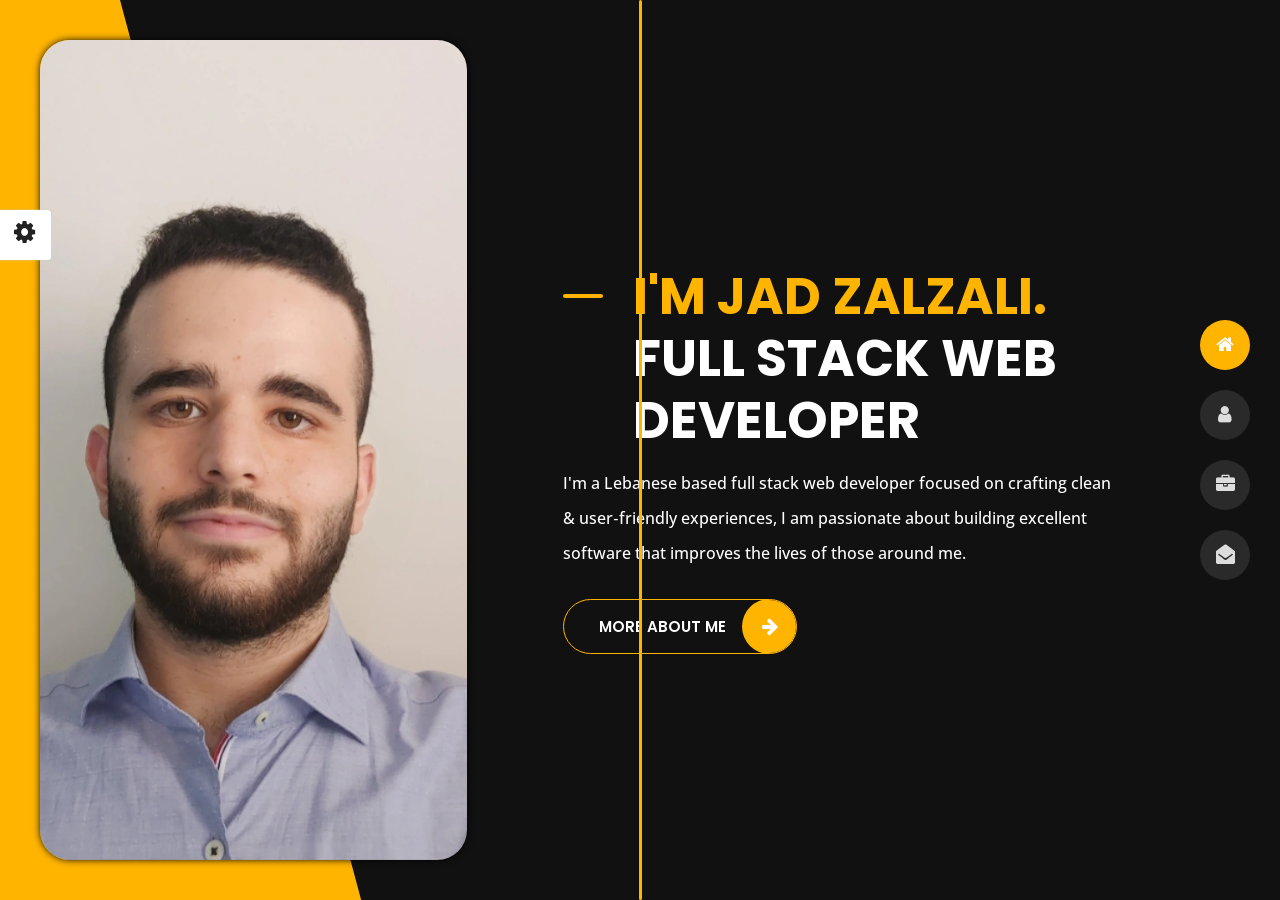
==== commit 1ba527dc: "changing my image" ====
--- a/index.html
+++ b/index.html
@@ -222,7 +222,7 @@
           <div class="container-fluid main-container container-home p-0">
             <div class="color-block d-none d-lg-block"></div>
             <div class="row home-details-container align-items-center">
-			  <img class="col-lg-4 position-fixed d-none d-lg-block" src="me.png" alt="">
+			  <img class="col-lg-4 position-fixed d-none d-lg-block" src="1748873633822.jpg" alt="">
               <div class="col-12 col-lg-8 offset-lg-4 home-details text-left text-sm-center text-lg-left">
                 <div>
                   <img src="img/img-mobile.jpg" class="img-fluid main-img-mobile d-none d-sm-block d-lg-none" alt="my picture">
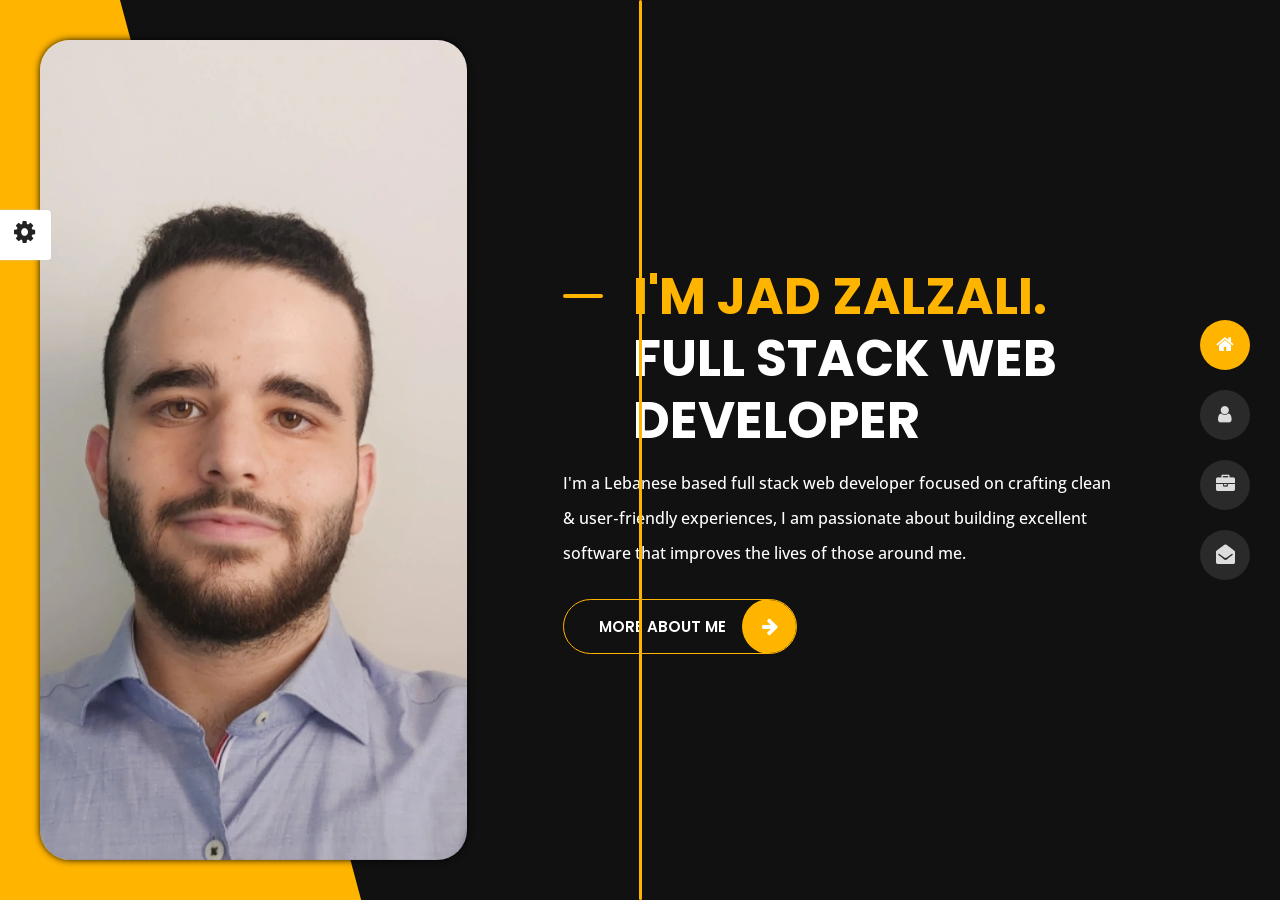
==== commit 1c8e2444: "changing my image about" ====
--- a/index.html
+++ b/index.html
@@ -261,7 +261,7 @@
                       <h3 class="text-uppercase custom-title mb-0 ft-wt-600">personal infos</h3>
                     </div>
                     <div class="col-12 d-block d-sm-none">
-                      <img src="img/img-mobile.jpg" class="img-fluid main-img-mobile" alt="my picture">
+                      <img src="1748873633822.jpg" class="img-fluid main-img-mobile" alt="my picture">
                     </div>
                     <div class="col-6">
                       <ul class="about-list list-unstyled open-sans-font">
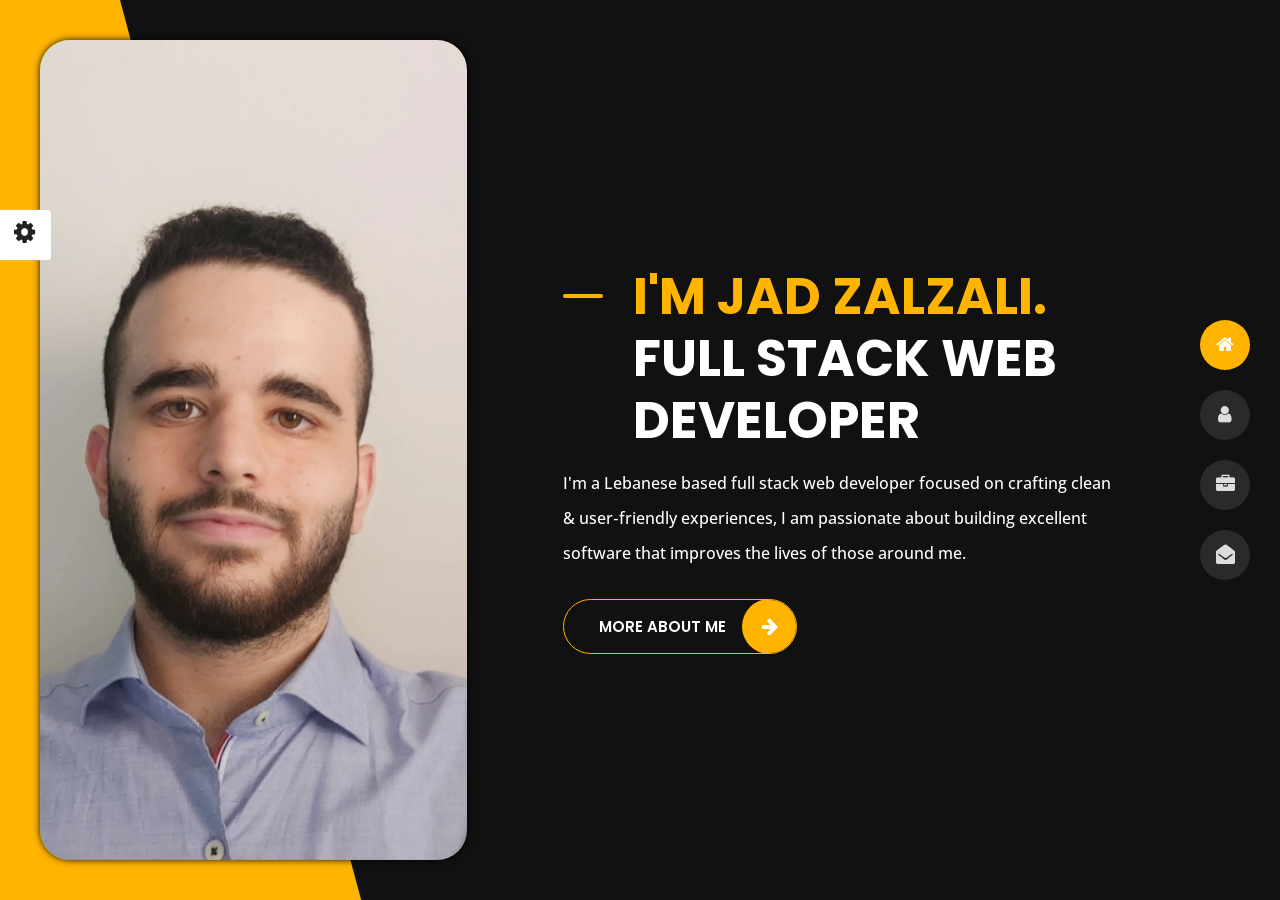
==== commit 28ef8b33: "changing my image about 3" ====
--- a/index.html
+++ b/index.html
@@ -225,8 +225,10 @@
 			  <img class="col-lg-4 position-fixed d-none d-lg-block" src="1748873633822.jpg" alt="">
               <div class="col-12 col-lg-8 offset-lg-4 home-details text-left text-sm-center text-lg-left">
                 <div>
-                  <img src="img/img-mobile.jpg" class="img-fluid main-img-mobile d-none d-sm-block d-lg-none" alt="my picture">
-                  <h1 class="text-uppercase poppins-font">I'm Jad Zalzali. <span>Full Stack Web Developer</span>
+<img src="1748873633822.jpg"
+     class="img-fluid main-img-mobile d-none d-sm-block d-lg-none"
+     alt="my picture"
+     style="height: auto; width: 100%; object-fit: contain;" />                  <h1 class="text-uppercase poppins-font">I'm Jad Zalzali. <span>Full Stack Web Developer</span>
                   </h1>
                   <p class="open-sans-font">I'm a Lebanese based full stack web developer focused on crafting clean & user‑friendly experiences, I am passionate about building excellent software that improves the lives of those around me.</p>
                   <a id="link-about" class="button">
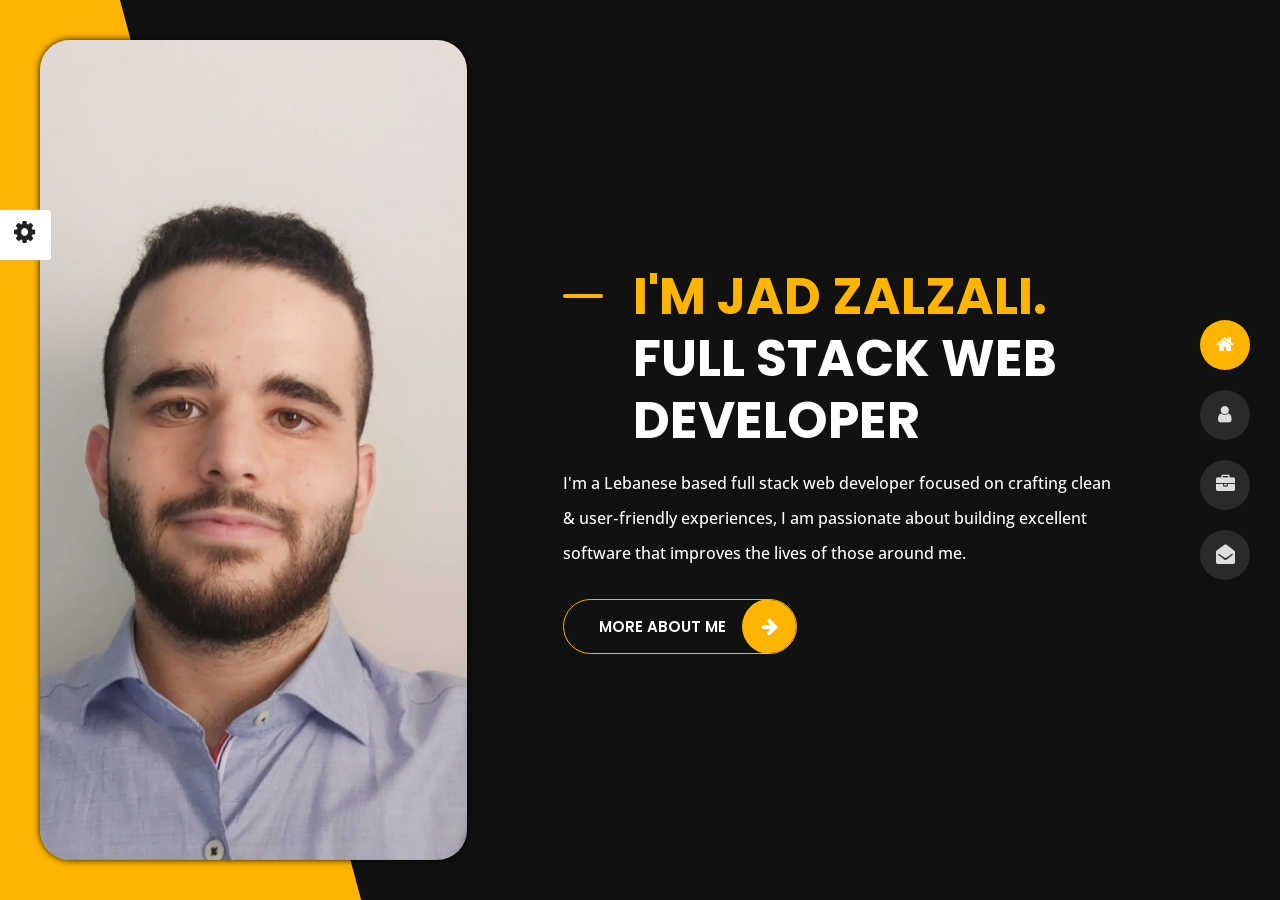
==== commit e1961d03: "changing my image mobile" ====
--- a/index.html
+++ b/index.html
@@ -225,10 +225,8 @@
 			  <img class="col-lg-4 position-fixed d-none d-lg-block" src="1748873633822.jpg" alt="">
               <div class="col-12 col-lg-8 offset-lg-4 home-details text-left text-sm-center text-lg-left">
                 <div>
-<img src="1748873633822.jpg"
-     class="img-fluid main-img-mobile d-none d-sm-block d-lg-none"
-     alt="my picture"
-     style="height: auto; width: 100%; object-fit: contain;" />                  <h1 class="text-uppercase poppins-font">I'm Jad Zalzali. <span>Full Stack Web Developer</span>
+                  <img src="image_mobile.png" class="img-fluid main-img-mobile d-none d-sm-block d-lg-none" alt="my picture">
+                  <h1 class="text-uppercase poppins-font">I'm Jad Zalzali. <span>Full Stack Web Developer</span>
                   </h1>
                   <p class="open-sans-font">I'm a Lebanese based full stack web developer focused on crafting clean & user‑friendly experiences, I am passionate about building excellent software that improves the lives of those around me.</p>
                   <a id="link-about" class="button">
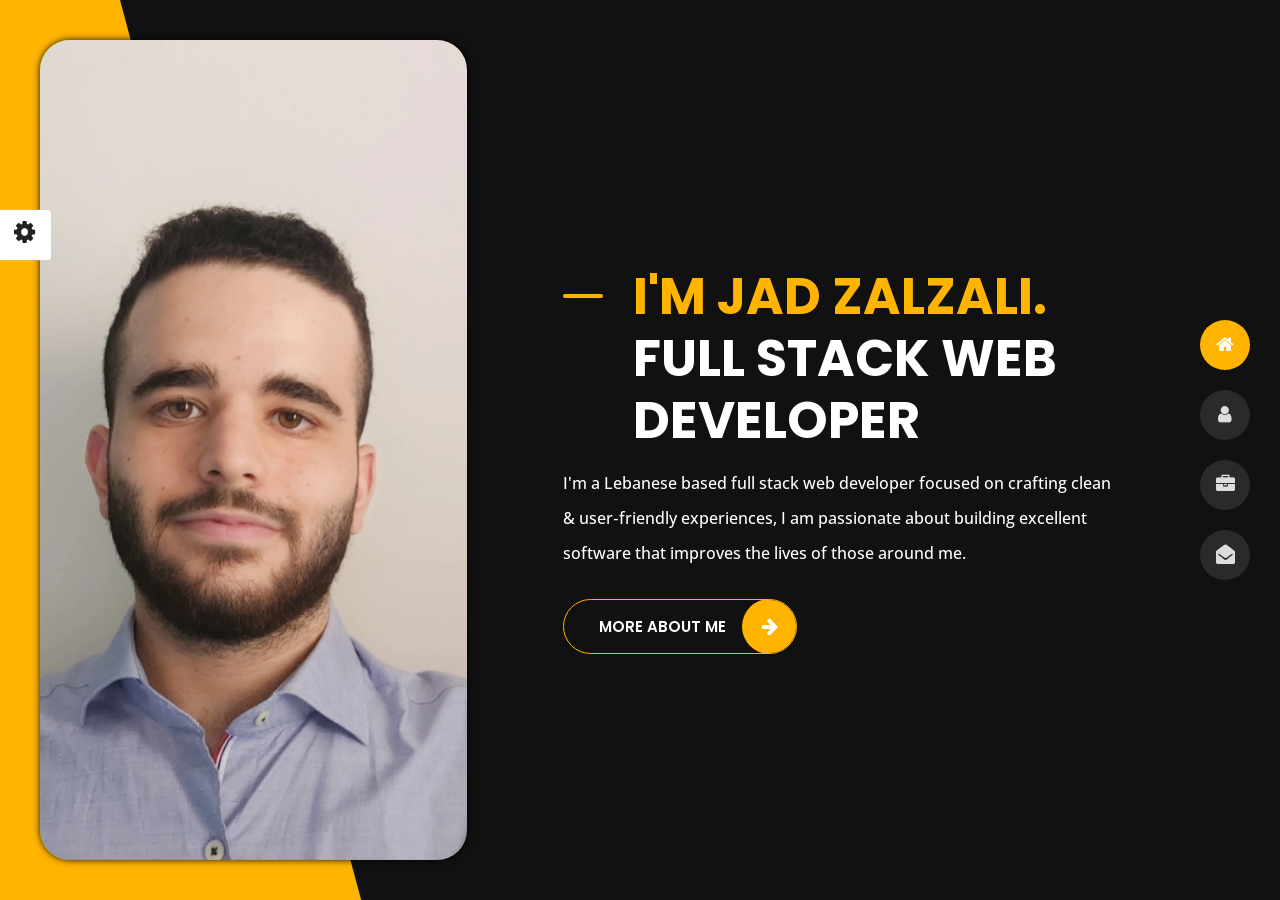
==== commit d1667775: "changed my image mobile 2" ====
--- a/index.html
+++ b/index.html
@@ -225,7 +225,7 @@
 			  <img class="col-lg-4 position-fixed d-none d-lg-block" src="1748873633822.jpg" alt="">
               <div class="col-12 col-lg-8 offset-lg-4 home-details text-left text-sm-center text-lg-left">
                 <div>
-                  <img src="image_mobile.png" class="img-fluid main-img-mobile d-none d-sm-block d-lg-none" alt="my picture">
+                  <img src="1748873633822.jpg" class="img-fluid main-img-mobile d-none d-sm-block d-lg-none" alt="my picture">
                   <h1 class="text-uppercase poppins-font">I'm Jad Zalzali. <span>Full Stack Web Developer</span>
                   </h1>
                   <p class="open-sans-font">I'm a Lebanese based full stack web developer focused on crafting clean & user‑friendly experiences, I am passionate about building excellent software that improves the lives of those around me.</p>
@@ -261,7 +261,7 @@
                       <h3 class="text-uppercase custom-title mb-0 ft-wt-600">personal infos</h3>
                     </div>
                     <div class="col-12 d-block d-sm-none">
-                      <img src="1748873633822.jpg" class="img-fluid main-img-mobile" alt="my picture">
+                      <img src="1748873633822.jpg" class="img-fluid main-img-mobile" alt="my picture" style="object-fit: cover; object-position: center;">
                     </div>
                     <div class="col-6">
                       <ul class="about-list list-unstyled open-sans-font">
